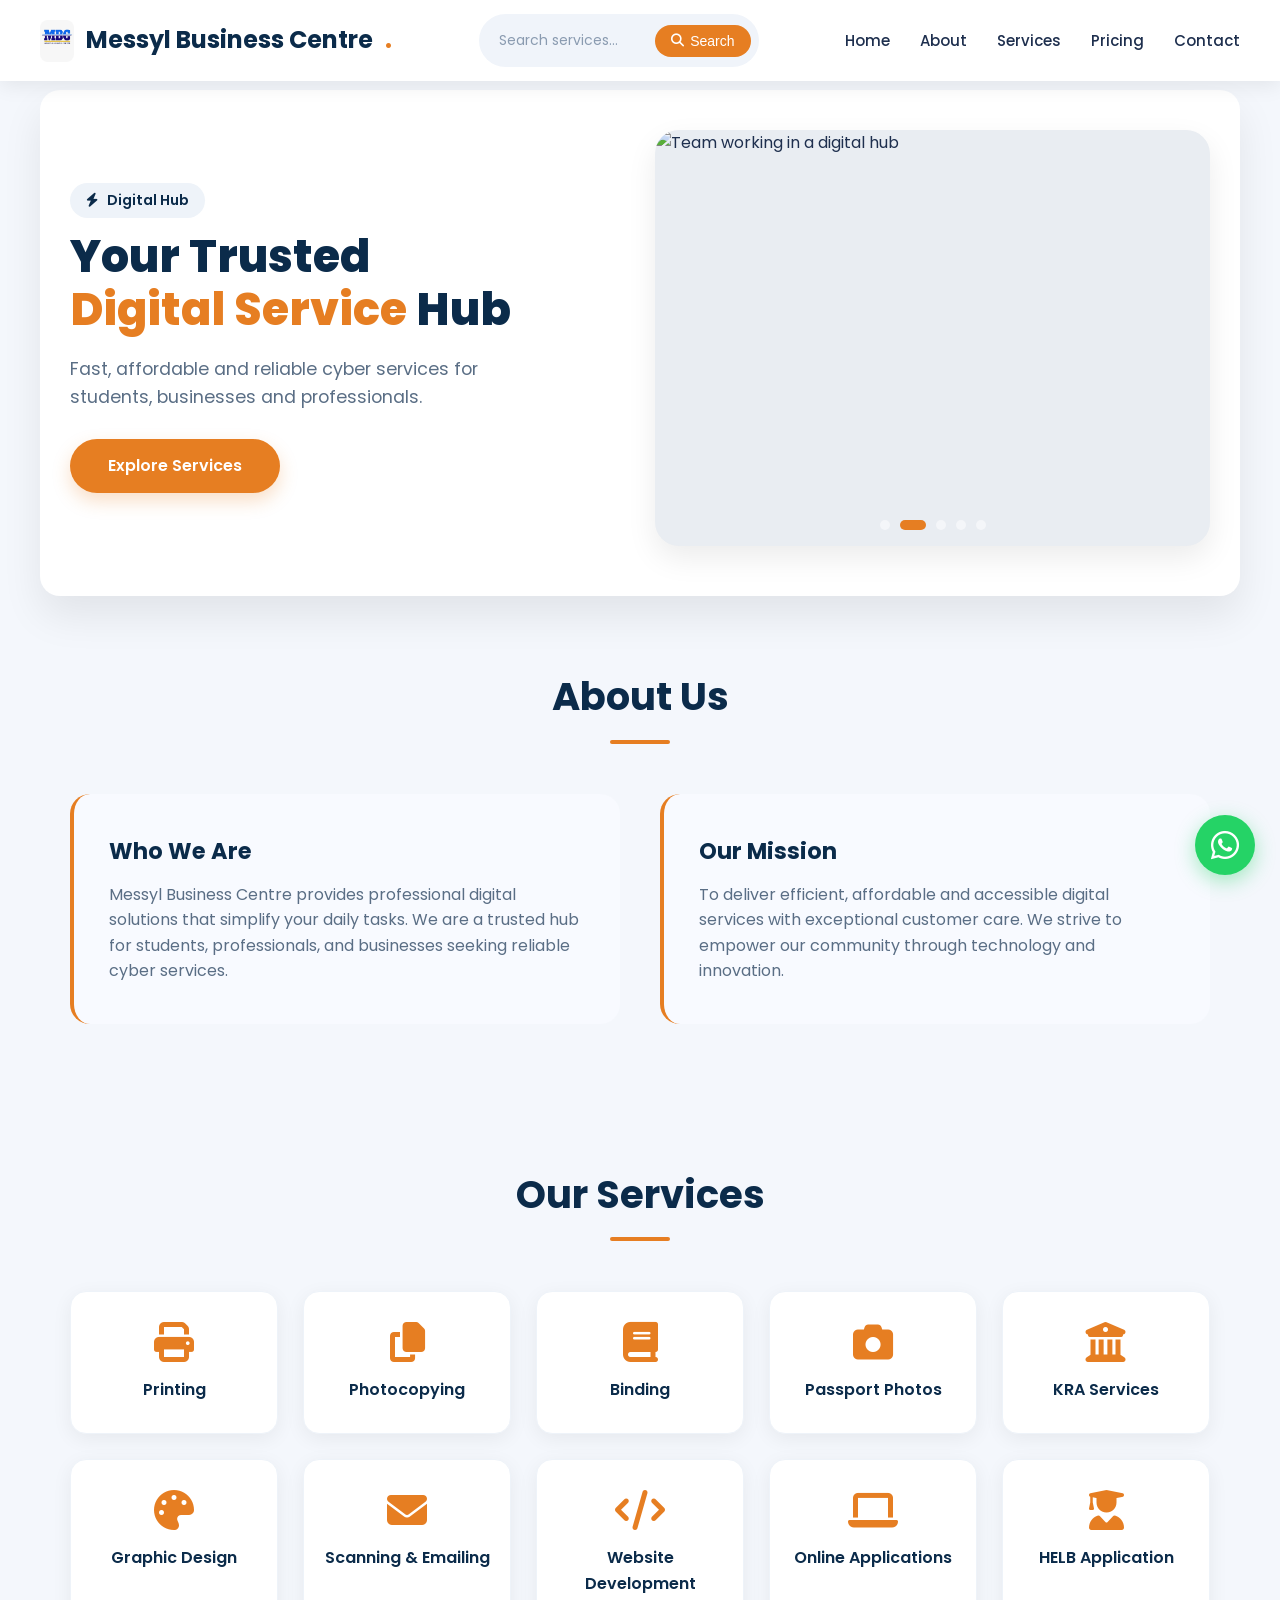
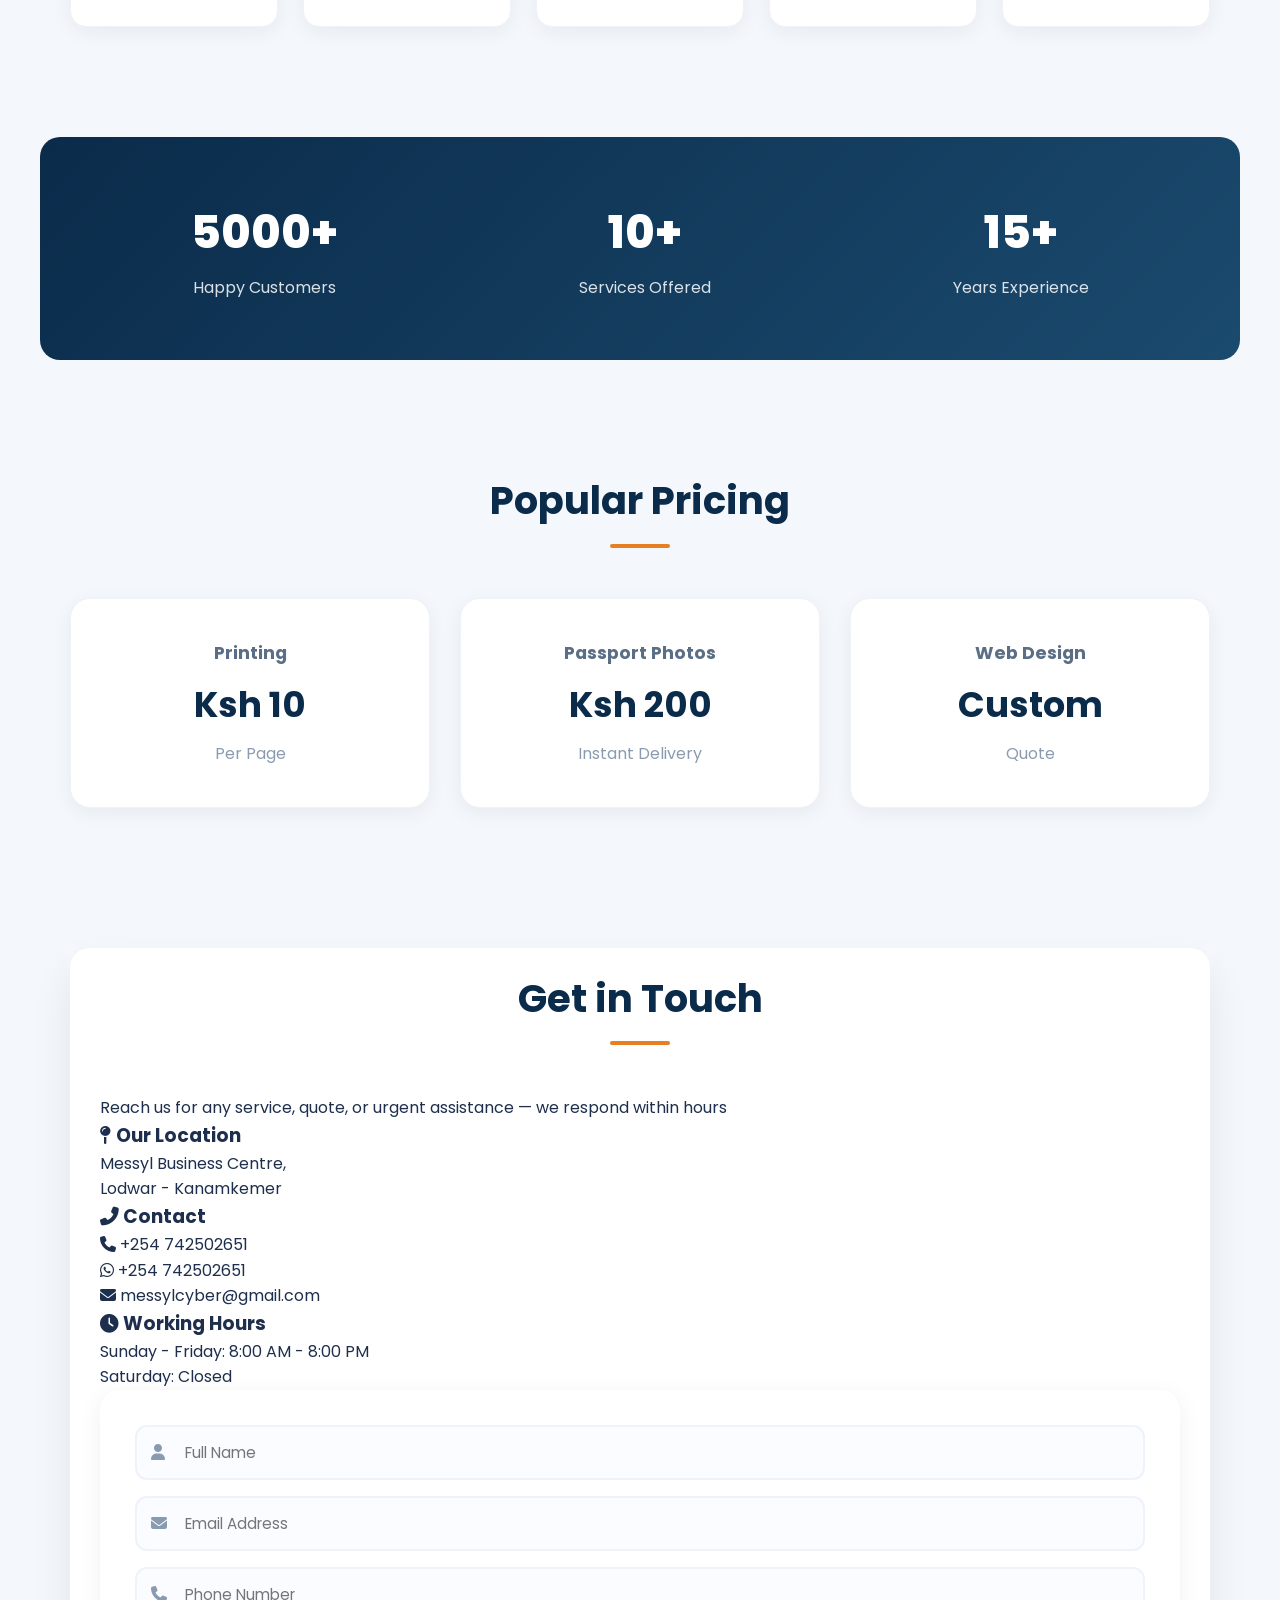
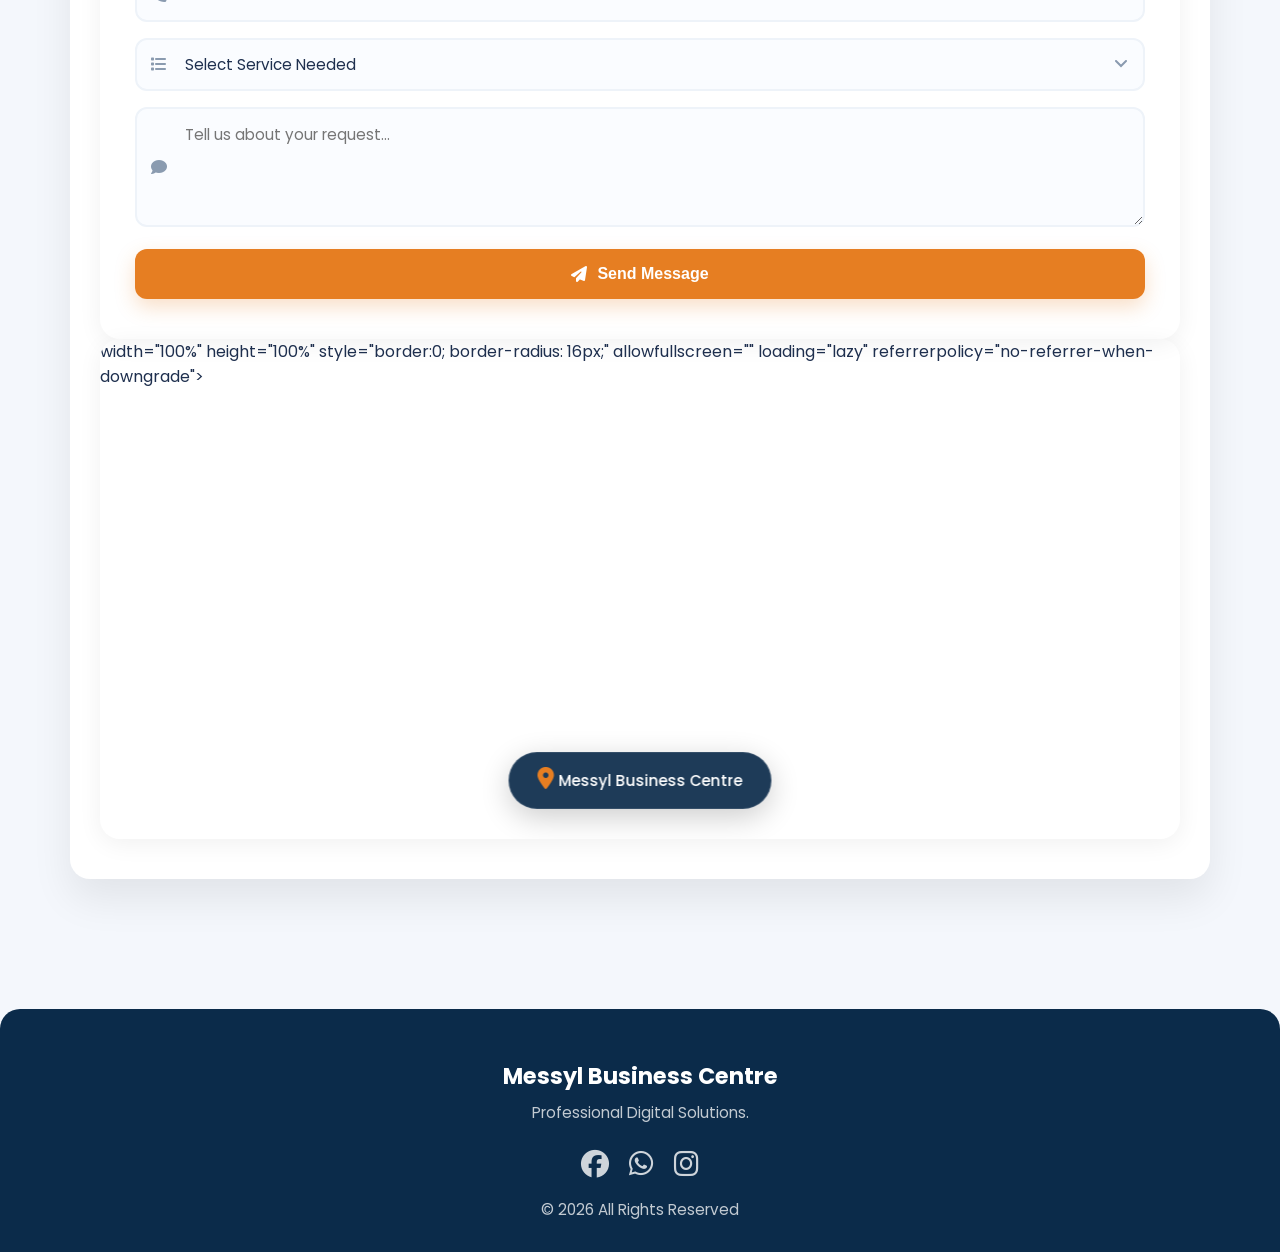
==== index.html @ 49f29eb9 "Update index.html" ====
<!DOCTYPE html>
<html lang="en">
<head>
    <meta charset="UTF-8">
    <meta name="viewport" content="width=device-width, initial-scale=1.0">
    <title>Messyl Business Centre</title>
    <link href="https://fonts.googleapis.com/css2?family=Poppins:wght@300;400;500;600;700;800&display=swap" rel="stylesheet">
    <link rel="stylesheet" href="https://cdnjs.cloudflare.com/ajax/libs/font-awesome/6.7.2/css/all.min.css">
    <link rel="stylesheet" href="style.css">
    
    </head>
    <body>
         <!--NAVBAR-->
    <div class="navbar-wrapper">
        <nav class="navbar">
            <div class="logo">                
                <img src="mbc.jpeg" alt="Messyl Business Centre">
                Messyl Business Centre<span>.</span>
            </div>
            <!--SEARCH BAR-->
            <div class="search-container">
                <input type="text" id="searchInput" placeholder="Search services..." aria-label="Search">
                <button class="search-btn" id="searchBtn">
                    <i class="fas fa-search"></i>
                    <span>Search</span>
                </button>
            </div>


 

            <button class="hamburger" id="hamburger" aria-label="Toggle menu">
                <i class="fas fa-bars"></i>
            </button>

            <ul class="nav-links" id="navLinks">
                <li><a href="#home">Home</a></li>
                <li><a href="#about">About</a></li>
                <li><a href="#services">Services</a></li>
                <li><a href="#pricing">Pricing</a></li>
                <li><a href="#contact">Contact</a></li>
            </ul>
        </nav>
    </div>
         <!-- SEARCH RESULTS OVERLAY -->
    <div class="search-overlay" id="searchOverlay">
        <div id="searchResults"></div>
    </div>
        <div class="container">

        <!--  HERO SECTION -->
        <section class="hero" id="home">
            <div class="hero-text">
                <span class="tag"><i class="fas fa-bolt" style="margin-right:6px;"></i> Digital Hub</span>
                <br>
                <h1>Your Trusted <br><span>Digital Service</span> Hub</h1>
                <p>Fast, affordable and reliable cyber services for students, businesses and professionals.</p>
                <a href="#services" class="btn">Explore Services</a>
            </div>

            <div class="hero-slider" id="heroSlider">
                <div class="slides-wrapper" id="slidesWrapper">
                    <img class="slide" src="advert.jpeg" alt="MBC Poster">
                    <img class="slide" src="https://images.unsplash.com/photo-1497366216548-37526070297c?ixlib=rb-4.0.3&auto=format&fit=crop&w=800&q=80" alt="Team working in a digital hub">
                    <img class="slide" src="https://images.unsplash.com/photo-1552664730-d307ca884978?ixlib=rb-4.0.3&auto=format&fit=crop&w=800&q=80" alt="Business professionals collaborating">
                    <img class="slide" src="https://images.unsplash.com/photo-1524178232363-1fb2b075b655?ixlib=rb-4.0.3&auto=format&fit=crop&w=800&q=80" alt="Student using digital services">
                    
                    <img class="slide" src="https://images.unsplash.com/photo-1531482615713-2afd69097998?ixlib=rb-4.0.3&auto=format&fit=crop&w=800&q=80" alt="Laptop and coffee shop environment">
                </div>
                <div class="slider-dots" id="sliderDots"></div>
            </div>
        </section>

    </div>
         <!--  ABOUT -->
    <section id="about">
        <h2>About Us</h2>
        <div class="about-grid">
            <div>
                <h3>Who We Are</h3>
                <p>Messyl Business Centre provides professional digital solutions that simplify your daily tasks. We are a trusted hub for students, professionals, and businesses seeking reliable cyber services.</p>
            </div>
            <div>
                <h3>Our Mission</h3>
                <p>To deliver efficient, affordable and accessible digital services with exceptional customer care. We strive to empower our community through technology and innovation.</p>
            </div>
        </div>
    </section>

    <!--  SERVICES  -->
    <section id="services">
        <h2>Our Services</h2>
        <div class="service-grid">
            <div class="card"><i class="fa-solid fa-print"></i><h3>Printing</h3></div>
            <div class="card"><i class="fa-solid fa-copy"></i><h3>Photocopying</h3></div>
            <div class="card"><i class="fa-solid fa-book"></i><h3>Binding</h3></div>
            <div class="card"><i class="fa-solid fa-camera"></i><h3>Passport Photos</h3></div>
            <div class="card"><i class="fa-solid fa-building-columns"></i><h3>KRA Services</h3></div>
            <div class="card"><i class="fa-solid fa-palette"></i><h3>Graphic Design</h3></div>
            <div class="card"><i class="fa-solid fa-envelope"></i><h3>Scanning &amp; Emailing</h3></div>
            <div class="card"><i class="fa-solid fa-code"></i><h3>Website Development</h3></div>
            <div class="card"><i class="fa-solid fa-laptop"></i><h3>Online Applications</h3></div>
            <div class="card"><i class="fa-solid fa-user-graduate"></i><h3>HELB Application</h3></div>
        </div>
    </section>
         <!-- STATS-->
    <div class="stats">
        <div><h1>5000+</h1><p>Happy Customers</p></div>
        <div><h1>10+</h1><p>Services Offered</p></div>
        <div><h1>15+</h1><p>Years Experience</p></div>
    </div>

    <!--  PRICING  -->
    <section id="pricing">
        <h2>Popular Pricing</h2>
        <div class="pricing-grid">
            <div class="price-card"><h3>Printing</h3><h1>Ksh 10</h1><p>Per Page</p></div>
            <div class="price-card"><h3>Passport Photos</h3><h1>Ksh 200</h1><p>Instant Delivery</p></div>
            <div class="price-card"><h3>Web Design</h3><h1>Custom</h1><p>Quote</p></div>
        </div>
    </section>
        
        <!-- CONTACT  -->
<section id="contact">
    <div class="container">
        <div class="section-header">
            <h2>Get in Touch</h2>
            <div class="accent"></div>
            <p>Reach us for any service, quote, or urgent assistance — we respond within hours</p>
        </div>
        <div class="contact-wrap">
            <!--Contact Information & Form -->
            <div class="contact-left">
                <div class="contact-info">
                    <h3><i class="fas fa-map-pin"></i> Our Location</h3>
                    <p>Messyl Business Centre, <br>Lodwar - Kanamkemer</p>
                    
                    <h3><i class="fas fa-phone-alt"></i> Contact</h3>
                    <p>
                        <i class="fas fa-phone"></i> +254 742502651<br>
                        <i class="fab fa-whatsapp"></i> +254 742502651<br>
                        <i class="fas fa-envelope"></i> messylcyber@gmail.com
                    </p>
                    
                    <h3><i class="fas fa-clock"></i> Working Hours</h3>
                    <p>Sunday - Friday: 8:00 AM - 8:00 PM<br>Saturday: Closed</p>
                </div>

                <div class="contact-form">
                    <form id="contactForm">
                        <div class="input-group">
                            <i class="fas fa-user"></i>
                            <input type="text" placeholder="Full Name" required>
                        </div>
                        <div class="input-group">
                            <i class="fas fa-envelope"></i>
                            <input type="email" placeholder="Email Address" required>
                        </div>
                        <div class="input-group">
                            <i class="fas fa-phone"></i>
                            <input type="tel" placeholder="Phone Number">
                        </div>
                        <div class="input-group">
                            <i class="fas fa-list"></i>
                            <select>
                                <option>Select Service Needed</option>
                                <option>Printing/Copying</option>
                                <option>Passport Photos</option>
                                <option>KRA Services</option>
                                <option>Graphic Design</option>
                                <option>Website Development</option>
                                <option>HELB / Online Application</option>
                                <option>Other</option>
                            </select>
                        </div>
                        <div class="input-group">
                            <i class="fas fa-comment"></i>
                            <textarea rows="3" placeholder="Tell us about your request..."></textarea>
                        </div>
                        <button type="submit" class="btn-primary">
                            <i class="fas fa-paper-plane"></i> Send Message
                        </button>
                    </form>
                </div>
            </div>

            <!-- RIGHT: Google Map -->
            <div class="contact-right">
                <div class="map-container">
                    <iframe 
                        <iframe src="https://www.google.com/maps/embed?pb=!1m18!1m12!1m3!1d3641.59162928874!2d35.59858017453498!3d3.1043542968712314!2m3!1f0!2f0!3f0!3m2!1i1024!2i768!4f13.1!3m3!1m2!1s0x179ea10017e61789%3A0xa2c27d39506725ed!2sMessyl%20Business%20Center!5e1!3m2!1sen!2ske!4v1781862423328!5m2!1sen!2ske" width="600" height="450" style="border:0;" allowfullscreen="" loading="lazy" referrerpolicy="no-referrer-when-downgrade"></iframe>
                        width="100%" 
                        height="100%" 
                        style="border:0; border-radius: 16px;" 
                        allowfullscreen="" 
                        loading="lazy" 
                        referrerpolicy="no-referrer-when-downgrade">
                    </iframe>
                    <div class="map-overlay">
                        <div class="map-pin">
                            <i class="fas fa-map-marker-alt"></i>
                            <span>Messyl Business Centre</span>
                        </div>
                    </div>
                </div>
            </div>
        </div>
    </div>
</section>
   
         <!--FOOTER -->
    <footer>
        <h3>Messyl Business Centre</h3>
        <p>Professional Digital Solutions.</p>
        <div class="socials">
            <i class="fab fa-facebook"></i>
            <i class="fab fa-whatsapp"></i>
            <i class="fab fa-instagram"></i>
        </div>
        <p>&copy; 2026 All Rights Reserved</p>
    </footer>

    <!-- WHATSAPP FLOAT -->
    <a href="https://wa.me/254769230897" class="whatsapp" target="_blank" aria-label="Chat on WhatsApp">
        <i class="fab fa-whatsapp"></i>
    </a>

    

    <script src ="script.js"></script>
    </body>
</html>
---- style.css ----
/*  BASE */
        * {
            margin: 0;
            padding: 0;
            box-sizing: border-box;
        }

        html {
            scroll-behavior: smooth;
            scroll-padding-top: 90px;
        }

        body {
            font-family: 'Poppins', sans-serif;
            background: #f4f7fc;
            color: #1e2f4e;
            line-height: 1.6;
            padding-top: 90px;
        }

        /*  NAVBAR */
        .navbar-wrapper {
            position: fixed;
            top: 0;
            left: 0;
            right: 0;
            z-index: 1000;
            background: white;
            box-shadow: 0 4px 20px rgba(0, 0, 0, 0.08);
            padding: 0 30px;
        }

        .navbar {
            max-width: 1200px;
            margin: 0 auto;
            display: flex;
            justify-content: space-between;
            align-items: center;
            padding: 14px 0;
            flex-wrap: wrap;
            position: relative;
        }

        .logo {
            display: flex;
            align-items: center;
            gap: 12px;
            font-size: 24px;
            font-weight: 700;
            color: #0b2b4a;
        }

        .logo span {
            color: #e67e22;
        }

        .logo img {
            height: 42px;
            width: auto;
            border-radius: 8px;
        }
        /* SEARCH BAR  */
        .search-container {
            display: flex;
            align-items: center;
            background: #f0f4fa;
            border-radius: 30px;
            padding: 6px 6px 6px 18px;
            transition: 0.3s;
            border: 2px solid transparent;
            flex: 0 1 280px;
        }

        .search-container:focus-within {
            border-color: #e67e22;
            background: white;
            box-shadow: 0 0 0 4px rgba(230, 126, 34, 0.1);
        }

        .search-container input {
            border: none;
            background: transparent;
            padding: 8px 0;
            font-family: 'Poppins', sans-serif;
            font-size: 14px;
            color: #1e2f4e;
            width: 100%;
            outline: none;
        }

        .search-container input::placeholder {
            color: #8a9bb0;
        }

        .search-container .search-btn {
            background: #e67e22;
            border: none;
            color: white;
            padding: 8px 16px;
            border-radius: 30px;
            cursor: pointer;
            font-size: 14px;
            transition: 0.3s;
            display: flex;
            align-items: center;
            gap: 6px;
            white-space: nowrap;
        }

        .search-container .search-btn:hover {
            background: #cf711f;
            transform: scale(1.02);
        }

        .search-container .search-btn i {
            font-size: 13px;
        }
         /*  SEARCH OVERLAY (for search results)  */
        .search-overlay {
            display: none;
            position: fixed;
            top: 90px;
            left: 0;
            right: 0;
            background: white;
            box-shadow: 0 20px 40px rgba(0, 0, 0, 0.1);
            padding: 30px;
            max-height: 70vh;
            overflow-y: auto;
            z-index: 999;
            border-top: 3px solid #e67e22;
        }

        .search-overlay.active {
            display: block;
        }

        .search-overlay .result-item {
            padding: 12px 20px;
            border-bottom: 1px solid #eef3f9;
            cursor: pointer;
            transition: 0.3s;
            display: flex;
            align-items: center;
            gap: 15px;
        }

        .search-overlay .result-item:hover {
            background: #f8faff;
            padding-left: 28px;
        }

        .search-overlay .result-item i {
            color: #e67e22;
            font-size: 18px;
            width: 24px;
        }

        .search-overlay .result-item .result-title {
            font-weight: 500;
            color: #0b2b4a;
        }

        .search-overlay .result-item .result-desc {
            font-size: 13px;
            color: #8a9bb0;
        }

        .no-results {
            text-align: center;
            color: #8a9bb0;
            padding: 30px;
        }
        @media (max-width: 992px) {
                .search-container {
                flex: 0 1 200px;
            }
                    
        }
       @media (max-width: 768px) {
              .search-container {
                order: 3;
                flex: 1 1 100%;
                padding: 6px 6px 6px 16px;
            }

            .search-container .search-btn span {
                display: none;
            }
              .search-overlay {
                top: 150px;
                padding: 20px;
            }
              
       }
        @media (max-width: 450px) {
                .search-container input {
                font-size: 13px;
            }
               
        }
       

        .nav-links {
            display: flex;
            gap: 30px;
            list-style: none;
            font-weight: 500;
        }

        .nav-links a {
            text-decoration: none;
            color: #1e2f4e;
            transition: 0.3s;
            font-size: 15px;
            position: relative;
        }

        .nav-links a::after {
            content: '';
            position: absolute;
            bottom: -4px;
            left: 0;
            width: 0;
            height: 2px;
            background: #e67e22;
            transition: 0.3s;
        }

        .nav-links a:hover::after {
            width: 100%;
        }

        .nav-links a:hover {
            color: #e67e22;
        }

        .hamburger {
            display: none;
            font-size: 28px;
            cursor: pointer;
            color: #0b2b4a;
            background: none;
            border: none;
            padding: 5px;
        }
       /* CONTAINER  */
        .container {
            max-width: 1200px;
            margin: 0 auto;
            padding: 20px 30px 40px;
            background: white;
            border-radius: 20px;
            box-shadow: 0 20px 40px rgba(0, 0, 0, 0.08);
        }
       /*  HERO SECTION  */
        .hero {
            display: flex;
            flex-wrap: wrap;
            align-items: center;
            justify-content: space-between;
            padding: 20px 0 10px;
            gap: 30px;
        }

        .hero-text {
            flex: 1 1 45%;
        }

        .hero-text .tag {
            background: #eef3f9;
            color: #0b2b4a;
            font-size: 14px;
            font-weight: 600;
            padding: 6px 16px;
            border-radius: 30px;
            display: inline-block;
            margin-bottom: 12px;
        }

        .hero-text h1 {
            font-size: 2.8rem;
            font-weight: 800;
            color: #0b2b4a;
            line-height: 1.2;
        }

        .hero-text h1 span {
            color: #e67e22;
        }

        .hero-text p {
            margin: 18px 0 28px;
            color: #5a6e85;
            font-size: 1.1rem;
            max-width: 450px;
            line-height: 1.6;
        }

        .btn {
            background: #e67e22;
            color: white;
            border: none;
            padding: 14px 38px;
            border-radius: 40px;
            font-weight: 600;
            font-size: 1rem;
            cursor: pointer;
            transition: 0.3s;
            box-shadow: 0 8px 18px rgba(230, 126, 34, 0.25);
            display: inline-block;
            text-decoration: none;
        }

        .btn:hover {
            background: #cf711f;
            transform: translateY(-2px);
            box-shadow: 0 12px 25px rgba(230, 126, 34, 0.35);
        }

        /*  HERO SLIDER  */
        .hero-slider {
            flex: 1 1 45%;
            position: relative;
            border-radius: 24px;
            overflow: hidden;
            box-shadow: 0 12px 30px rgba(0, 0, 0, 0.08);
            aspect-ratio: 4 / 3;
            background: #e9edf2;
            min-height: 220px;
        }

        .slides-wrapper {
            width: 100%;
            height: 100%;
            position: relative;
        }

        .slide {
            position: absolute;
            top: 0;
            left: 0;
            width: 100%;
            height: 100%;
            object-fit: cover;
            opacity: 0;
            transition: opacity 1s ease-in-out;
        }

        .slide.active {
            opacity: 1;
        }

        .slider-dots {
            position: absolute;
            bottom: 16px;
            left: 50%;
            transform: translateX(-50%);
            display: flex;
            gap: 10px;
            z-index: 5;
        }

        .slider-dots span {
            width: 10px;
            height: 10px;
            border-radius: 50%;
            background: rgba(255, 255, 255, 0.5);
            cursor: pointer;
            transition: 0.3s;
        }

        .slider-dots span.active-dot {
            background: #e67e22;
            width: 26px;
            border-radius: 20px;
        }

        /*  SECTION COMMON  */
        section {
            padding: 70px 30px;
            max-width: 1200px;
            margin: 0 auto;
        }

        section h2 {
            font-size: 2.4rem;
            font-weight: 700;
            color: #0b2b4a;
            text-align: center;
            margin-bottom: 50px;
        }

        section h2::after {
            content: '';
            display: block;
            width: 60px;
            height: 4px;
            background: #e67e22;
            margin: 12px auto 0;
            border-radius: 4px;
        }

        /*  ABOUT  */
        .about-grid {
            display: grid;
            grid-template-columns: 1fr 1fr;
            gap: 40px;
        }

        .about-grid div {
            background: #f8faff;
            padding: 40px 35px;
            border-radius: 20px;
            transition: 0.3s;
            border-left: 4px solid #e67e22;
        }

        .about-grid div:hover {
            transform: translateY(-5px);
            box-shadow: 0 10px 30px rgba(0, 0, 0, 0.06);
        }

        .about-grid h3 {
            font-size: 1.4rem;
            color: #0b2b4a;
            margin-bottom: 12px;
        }

        .about-grid p {
            color: #5a6e85;
            font-size: 1rem;
        }

        /*  SERVICES  */
        .service-grid {
            display: grid;
            grid-template-columns: repeat(auto-fit, minmax(200px, 1fr));
            gap: 25px;
        }

        .card {
            padding: 30px 20px;
            text-align: center;
            border-radius: 16px;
            background: white;
            box-shadow: 0 5px 20px rgba(0, 0, 0, 0.06);
            transition: 0.3s;
            border: 1px solid #eef3f9;
        }

        .card:hover {
            transform: translateY(-8px);
            box-shadow: 0 12px 35px rgba(0, 0, 0, 0.1);
            border-color: #e67e22;
        }

        .card i {
            font-size: 40px;
            color: #e67e22;
            margin-bottom: 15px;
            display: block;
        }

        .card h3 {
            font-size: 1rem;
            font-weight: 600;
            color: #0b2b4a;
        }

        /*STATS  */
        .stats {
            display: flex;
            justify-content: space-around;
            background: linear-gradient(135deg, #0b2b4a, #1a4a6e);
            color: white;
            text-align: center;
            padding: 60px 30px;
            border-radius: 20px;
            margin: 40px auto;
            max-width: 1200px;
        }

        .stats h1 {
            font-size: 2.8rem;
            font-weight: 800;
            margin-bottom: 6px;
        }

        .stats p {
            font-size: 1rem;
            opacity: 0.85;
        }

        /* PRICING  */
        .pricing-grid {
            display: grid;
            grid-template-columns: repeat(auto-fit, minmax(250px, 1fr));
            gap: 30px;
        }

        .price-card {
            padding: 40px 30px;
            text-align: center;
            border-radius: 20px;
            background: white;
            box-shadow: 0 5px 20px rgba(0, 0, 0, 0.06);
            border: 1px solid #eef3f9;
            transition: 0.3s;
        }

        .price-card:hover {
            transform: translateY(-5px);
            box-shadow: 0 12px 35px rgba(0, 0, 0, 0.1);
            border-color: #e67e22;
        }

        .price-card h3 {
            font-size: 1.1rem;
            color: #5a6e85;
            margin-bottom: 10px;
        }

        .price-card h1 {
            font-size: 2.2rem;
            color: #0b2b4a;
            font-weight: 700;
        }

        .price-card p {
            color: #8a9bb0;
            margin-top: 8px;
        }

        /* CONTACT */
        .contact-wrapper {
            display: grid;
            grid-template-columns: 1fr 1fr;
            gap: 50px;
            max-width: 1200px;
            margin: 0 auto;
        }

        form {
            display: flex;
            flex-direction: column;
            gap: 16px;
        }

        form input,
        form textarea {
            padding: 14px 18px;
            border: 1px solid #dce3ec;
            border-radius: 12px;
            font-family: 'Poppins', sans-serif;
            font-size: 0.95rem;
            transition: 0.3s;
            background: #fafcff;
        }

        form input:focus,
        form textarea:focus {
            outline: none;
            border-color: #e67e22;
            box-shadow: 0 0 0 4px rgba(230, 126, 34, 0.08);
        }

        form textarea {
            min-height: 140px;
            resize: vertical;
        }

        form .btn {
            align-self: flex-start;
        }

        .map-placeholder {
            height: 100%;
            min-height: 300px;
            background: #eef3f9;
            border-radius: 16px;
            display: flex;
            justify-content: center;
            align-items: center;
            color: #5a6e85;
            font-weight: 500;
            border: 2px dashed #dce3ec;
        }

        .map-placeholder i {
            font-size: 40px;
            margin-right: 12px;
            color: #e67e22;
        }

        /* FOOTER */
        footer {
            background: #0b2b4a;
            color: white;
            padding: 50px 30px 30px;
            text-align: center;
            margin-top: 60px;
            border-radius: 20px 20px 0 0;
        }

        footer h3 {
            font-size: 1.4rem;
            margin-bottom: 6px;
        }

        footer p {
            opacity: 0.75;
            font-size: 0.95rem;
        }

        .socials {
            display: flex;
            justify-content: center;
            gap: 20px;
            margin: 25px 0 20px;
        }

        .socials i {
            font-size: 28px;
            cursor: pointer;
            transition: 0.3s;
            opacity: 0.8;
        }

        .socials i:hover {
            opacity: 1;
            transform: translateY(-3px);
            color: #e67e22;
        }

        /*  WHATSAPP FLOAT */
        .whatsapp {
            position: fixed;
            right: 25px;
            bottom: 25px;
            width: 60px;
            height: 60px;
            background: #25D366;
            border-radius: 50%;
            display: flex;
            justify-content: center;
            align-items: center;
            color: white;
            font-size: 32px;
            text-decoration: none;
            box-shadow: 0 6px 20px rgba(37, 211, 102, 0.4);
            transition: 0.3s;
            z-index: 999;
        }

        .whatsapp:hover {
            transform: scale(1.08);
            box-shadow: 0 8px 30px rgba(37, 211, 102, 0.5);
        }

        /*  RESPONSIVE  */
        @media (max-width: 992px) {
            .hero-text h1 {
                font-size: 2.2rem;
            }
            .hero-slider {
                aspect-ratio: 4 / 3;
                min-height: 180px;
            }
            .contact-wrapper {
                grid-template-columns: 1fr;
            }
            .map-placeholder {
                min-height: 220px;
            }
        }

        @media (max-width: 768px) {
            .navbar-wrapper {
                padding: 0 16px;
            }

            .hamburger {
                display: block;
            }

            .nav-links {
                display: none;
                position: absolute;
                top: 72px;
                left: 0;
                width: 100%;
                background: white;
                flex-direction: column;
                padding: 25px;
                gap: 18px;
                border-radius: 0 0 16px 16px;
                box-shadow: 0 20px 40px rgba(0, 0, 0, 0.1);
                z-index: 100;
            }

            .nav-links.active {
                display: flex;
            }

            .container {
                padding: 16px;
                border-radius: 12px;
            }

            .hero {
                flex-direction: column;
            }
            .hero-text h1 {
                font-size: 2rem;
            }
            .hero-slider {
                width: 100%;
                aspect-ratio: 4 / 3;
                min-height: 160px;
            }
            .btn {
                width: 100%;
                text-align: center;
            }

            .about-grid {
                grid-template-columns: 1fr;
            }

            .stats {
                flex-direction: column;
                gap: 30px;
                padding: 40px 20px;
                margin: 20px 16px;
            }
            .stats h1 {
                font-size: 2.2rem;
            }

            section {
                padding: 40px 16px;
            }
            section h2 {
                font-size: 1.8rem;
                margin-bottom: 30px;
            }

            .service-grid {
                grid-template-columns: repeat(auto-fit, minmax(150px, 1fr));
                gap: 16px;
            }
            .card {
                padding: 20px 12px;
            }
            .card i {
                font-size: 30px;
            }

            .pricing-grid {
                grid-template-columns: 1fr;
                max-width: 350px;
                margin: 0 auto;
            }

            .whatsapp {
                width: 50px;
                height: 50px;
                font-size: 26px;
                right: 16px;
                bottom: 16px;
            }

            footer {
                padding: 30px 16px 20px;
                margin-top: 30px;
            }
        }

        @media (max-width: 450px) {
            body {
                padding-top: 75px;
            }
            .hero-text h1 {
                font-size: 1.6rem;
            }
            .hero-text p {
                font-size: 0.95rem;
            }
            .logo {
                font-size: 20px;
            }
            .logo img {
                height: 35px;
            }
            .stats h1 {
                font-size: 1.8rem;
            }
            .navbar-wrapper {
                padding: 0 12px;
            }
            .nav-links {
                top: 68px;
            }
        }



/* Contact Form */
.contact-form {
    background: white;
    padding: 35px 35px 40px;
    border-radius: 20px;
    box-shadow: 0 5px 25px rgba(0, 0, 0, 0.06);
}

.contact-form form {
    display: flex;
    flex-direction: column;
    gap: 16px;
}

.input-group {
    position: relative;
    display: flex;
    align-items: center;
}

.input-group i {
    position: absolute;
    left: 16px;
    color: #8a9bb0;
    font-size: 16px;
    transition: 0.3s;
    z-index: 1;
}

.input-group input,
.input-group select,
.input-group textarea {
    width: 100%;
    padding: 14px 18px 14px 48px;
    border: 2px solid #eef3f9;
    border-radius: 12px;
    font-family: 'Poppins', sans-serif;
    font-size: 0.95rem;
    transition: 0.3s;
    background: #fafcff;
    color: #1e2f4e;
}

.input-group textarea {
    padding: 14px 18px 14px 48px;
    min-height: 120px;
    resize: vertical;
}

.input-group input:focus,
.input-group select:focus,
.input-group textarea:focus {
    outline: none;
    border-color: #e67e22;
    box-shadow: 0 0 0 4px rgba(230, 126, 34, 0.08);
    background: white;
}

.input-group input:focus + i,
.input-group select:focus + i,
.input-group textarea:focus + i {
    color: #e67e22;
}

.input-group select {
    appearance: none;
    cursor: pointer;
    padding-right: 40px;
    background-image: url("data:image/svg+xml,%3Csvg xmlns='http://www.w3.org/2000/svg' width='12' height='8' viewBox='0 0 12 8'%3E%3Cpath d='M1 1l5 5 5-5' stroke='%238a9bb0' stroke-width='2' fill='none' stroke-linecap='round'/%3E%3C/svg%3E");
    background-repeat: no-repeat;
    background-position: right 16px center;
}

/* Submit Button */
.btn-primary {
    background: #e67e22;
    color: white;
    border: none;
    padding: 16px 32px;
    border-radius: 12px;
    font-weight: 600;
    font-size: 1rem;
    cursor: pointer;
    transition: 0.3s;
    display: inline-flex;
    align-items: center;
    justify-content: center;
    gap: 10px;
    box-shadow: 0 8px 20px rgba(230, 126, 34, 0.25);
    margin-top: 6px;
}

.btn-primary:hover {
    background: #cf711f;
    transform: translateY(-2px);
    box-shadow: 0 12px 30px rgba(230, 126, 34, 0.35);
}

.btn-primary i {
    font-size: 16px;
}

/* RIGHT SIDE - MAP */
.contact-right {
    display: flex;
    align-items: stretch;
}

.map-container {
    position: relative;
    width: 100%;
    height: 100%;
    min-height: 500px;
    border-radius: 20px;
    overflow: hidden;
    box-shadow: 0 5px 25px rgba(0, 0, 0, 0.06);
}

.map-container iframe {
    position: absolute;
    top: 0;
    left: 0;
    width: 100%;
    height: 100%;
    border: none;
    filter: grayscale(0.1) brightness(0.98);
    transition: 0.3s;
}

.map-container:hover iframe {
    filter: grayscale(0) brightness(1);
}

/* Map Overlay with Pin */
.map-overlay {
    position: absolute;
    bottom: 30px;
    left: 50%;
    transform: translateX(-50%);
    background: rgba(11, 43, 74, 0.92);
    backdrop-filter: blur(8px);
    padding: 14px 28px;
    border-radius: 50px;
    color: white;
    display: flex;
    align-items: center;
    gap: 12px;
    box-shadow: 0 8px 30px rgba(0, 0, 0, 0.2);
    border: 1px solid rgba(255, 255, 255, 0.1);
    white-space: nowrap;
    transition: 0.3s;
}

.map-overlay:hover {
    background: rgba(230, 126, 34, 0.95);
    transform: translateX(-50%) scale(1.03);
}

.map-overlay i {
    font-size: 22px;
    color: #e67e22;
    animation: pulse-pin 1.5s ease-in-out infinite;
}

.map-overlay:hover i {
    color: white;
}

.map-overlay span {
    font-weight: 500;
    font-size: 0.95rem;
}

@keyframes pulse-pin {
    0%, 100% { transform: scale(1); }
    50% { transform: scale(1.2); }
}

/*  RESPONSIVE  */
@media (max-width: 992px) {
    .contact-wrap {
        grid-template-columns: 1fr 1fr;
        gap: 30px;
    }
    
    .map-container {
        min-height: 400px;
    }
}

@media (max-width: 768px) {
    #contact {
        padding: 50px 0;
    }
    
    .section-header h2 {
        font-size: 1.8rem;
    }
    
    .contact-wrap {
        grid-template-columns: 1fr;
        gap: 30px;
        padding: 0 16px;
    }
    
    .contact-left {
        order: 2;
    }
    
    .contact-right {
        order: 1;
    }
    
    .map-container {
        min-height: 300px;
    }
    
    .contact-info {
        padding: 25px 20px;
    }
    
    .contact-info p {
        padding-left: 0;
    }
    
    .contact-info h3 {
        font-size: 1rem;
    }
    
    .contact-form {
        padding: 25px 20px 30px;
    }
    
    .input-group input,
    .input-group select,
    .input-group textarea {
        padding: 12px 16px 12px 42px;
        font-size: 0.9rem;
    }
    
    .map-overlay {
        padding: 10px 20px;
        bottom: 20px;
        font-size: 0.85rem;
    }
    
    .map-overlay i {
        font-size: 18px;
    }
    
    .btn-primary {
        padding: 14px 24px;
        font-size: 0.95rem;
    }
}

@media (max-width: 450px) {
    .section-header h2 {
        font-size: 1.5rem;
    }
    
    .section-header p {
        font-size: 0.9rem;
    }
    
    .map-container {
        min-height: 220px;
    }
    
    .map-overlay {
        padding: 8px 16px;
        bottom: 12px;
        gap: 8px;
    }
    
    .map-overlay span {
        font-size: 0.75rem;
    }
    
    .map-overlay i {
        font-size: 14px;
    }
    
    .contact-info {
        padding: 20px 16px;
    }
    
    .contact-form {
        padding: 20px 16px 25px;
    }
    
    .input-group input,
    .input-group select,
    .input-group textarea {
        padding: 10px 14px 10px 38px;
        font-size: 0.85rem;
    }
    
    .input-group i {
        font-size: 14px;
        left: 12px;
    }
    
    .btn-primary {
        padding: 12px 20px;
        font-size: 0.9rem;
    }
}
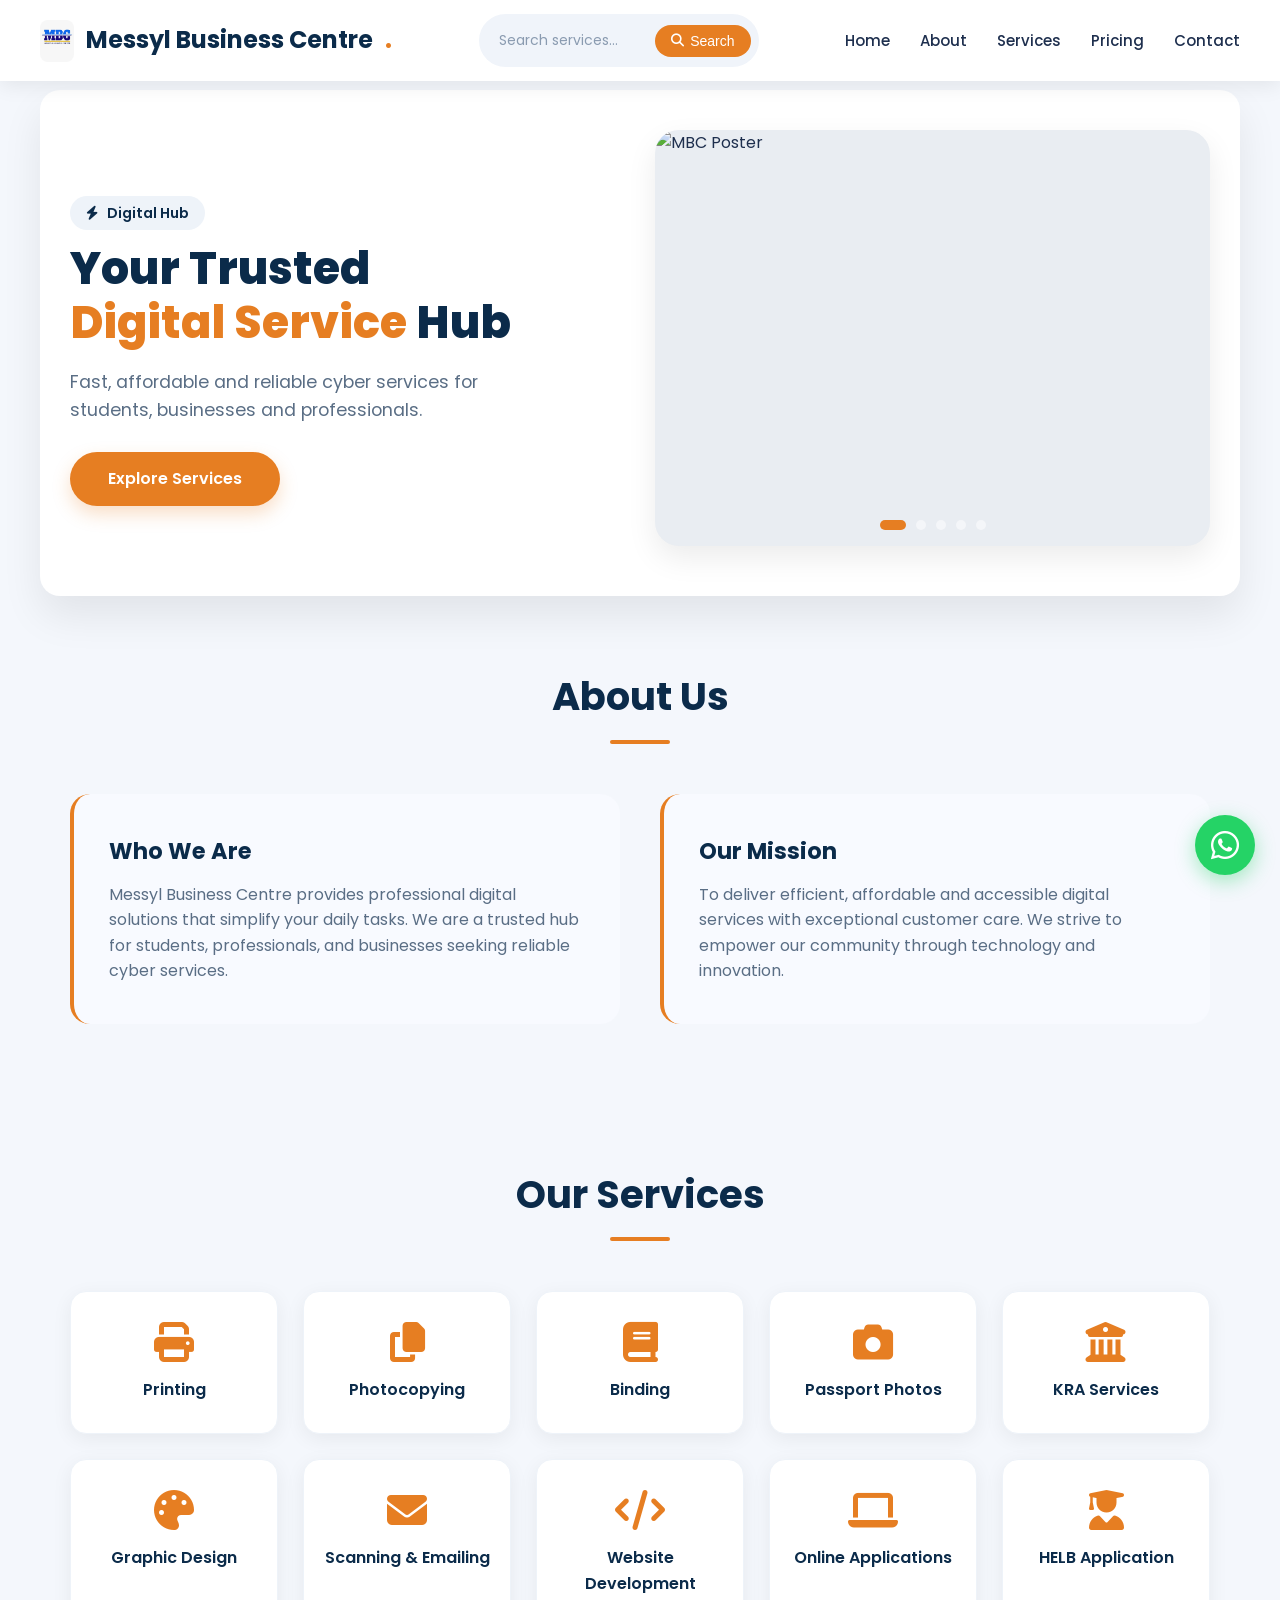
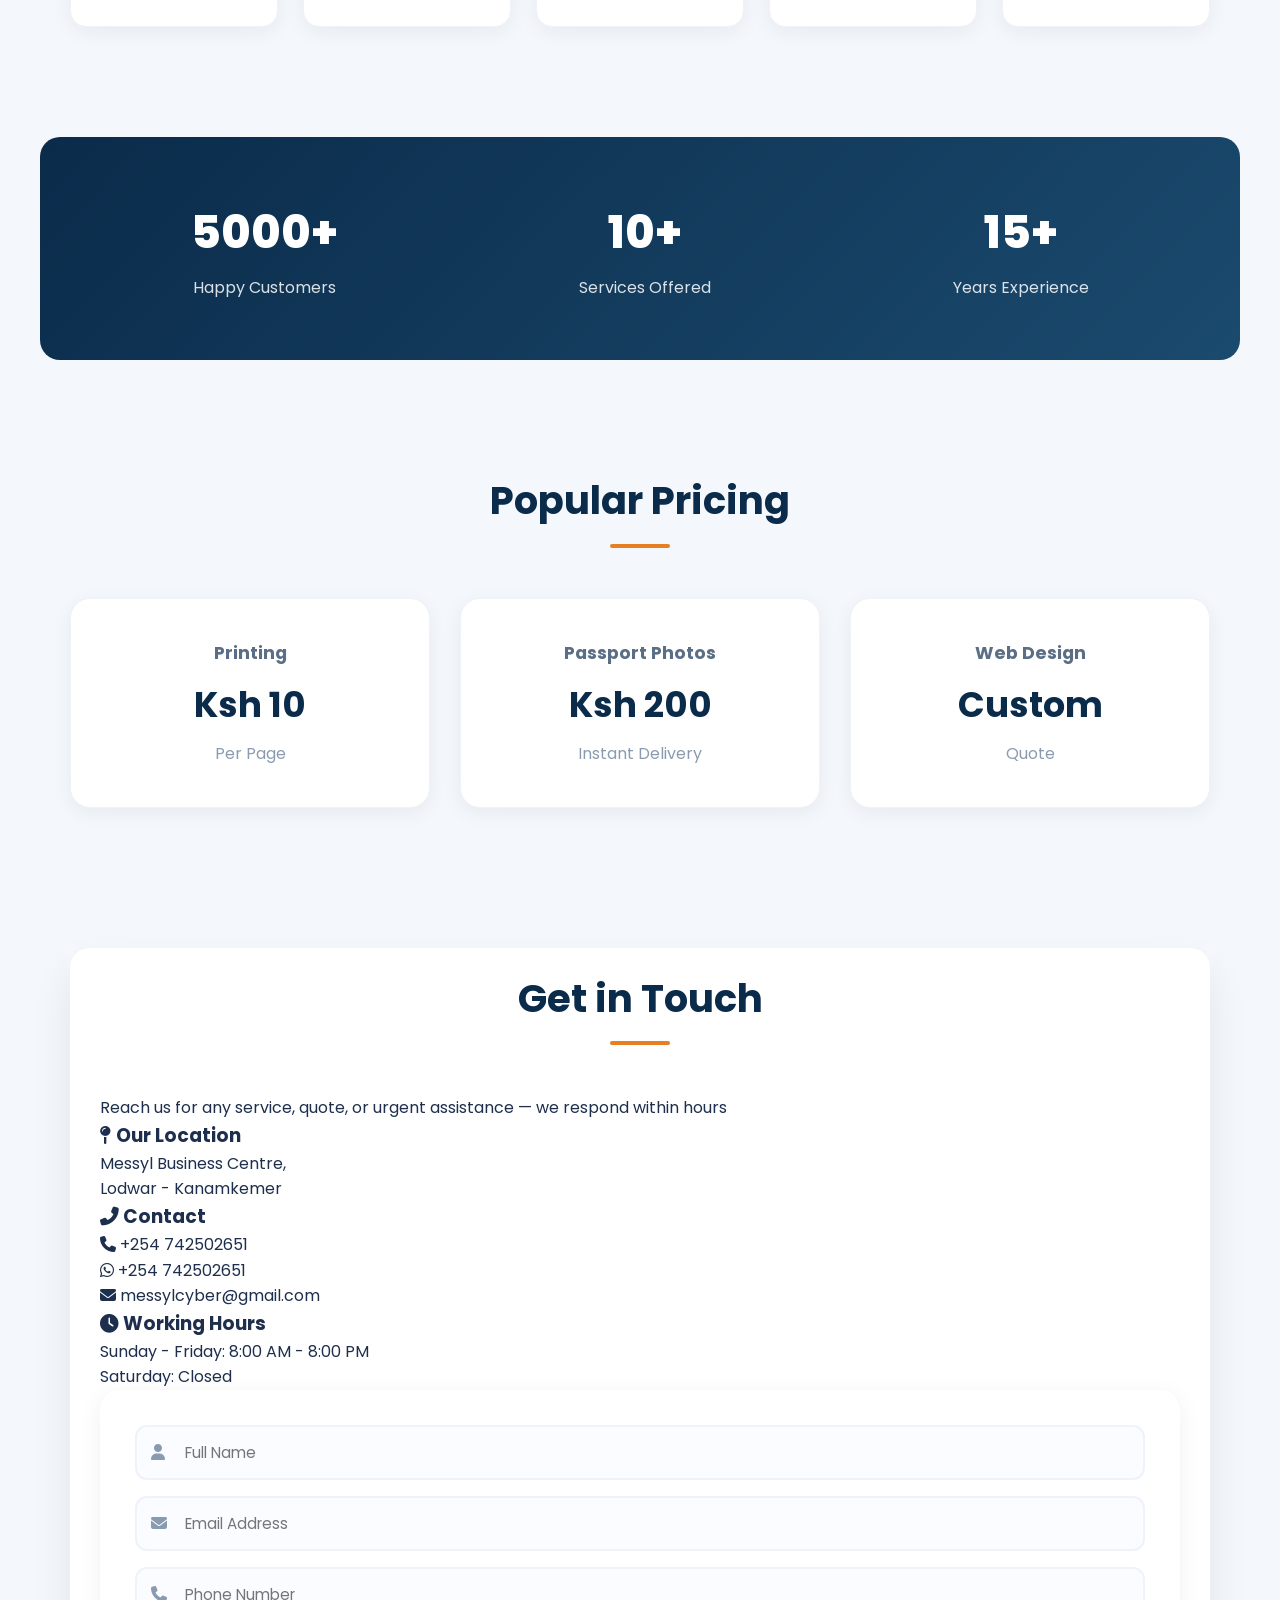
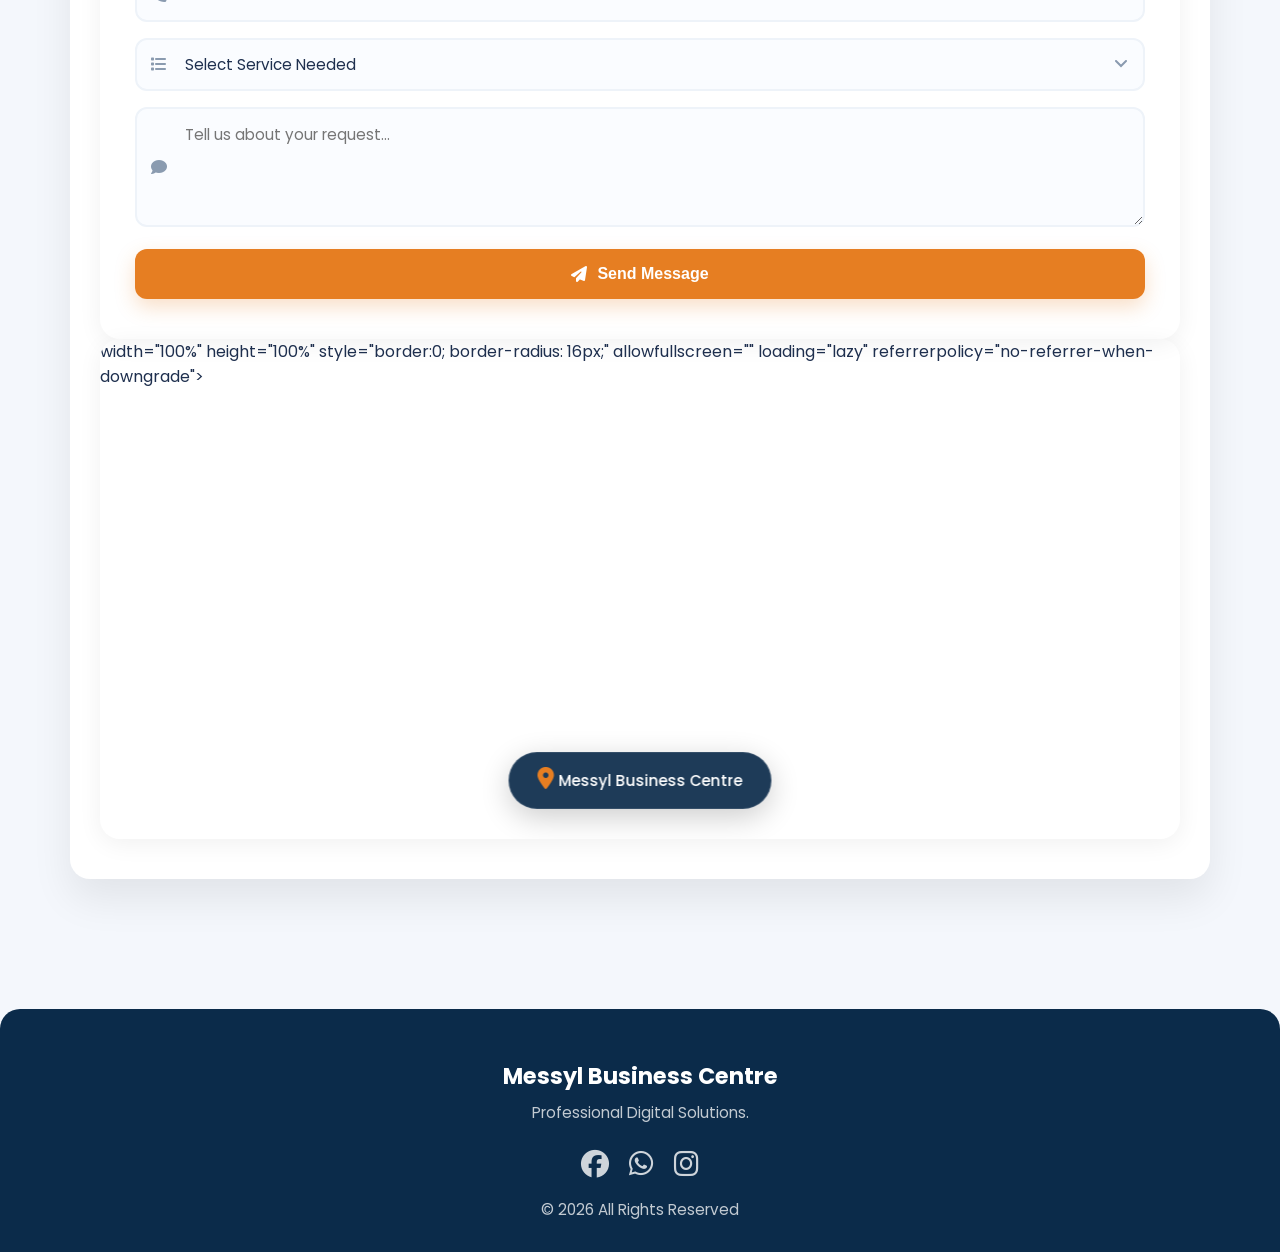
==== commit ae9e63bf: "Fix HTML formatting and structure" ====
--- a/index.html
+++ b/index.html
@@ -51,8 +51,9 @@
         <!--  HERO SECTION -->
         <section class="hero" id="home">
             <div class="hero-text">
+                 <br>
                 <span class="tag"><i class="fas fa-bolt" style="margin-right:6px;"></i> Digital Hub</span>
-                <br>
+               
                 <h1>Your Trusted <br><span>Digital Service</span> Hub</h1>
                 <p>Fast, affordable and reliable cyber services for students, businesses and professionals.</p>
                 <a href="#services" class="btn">Explore Services</a>
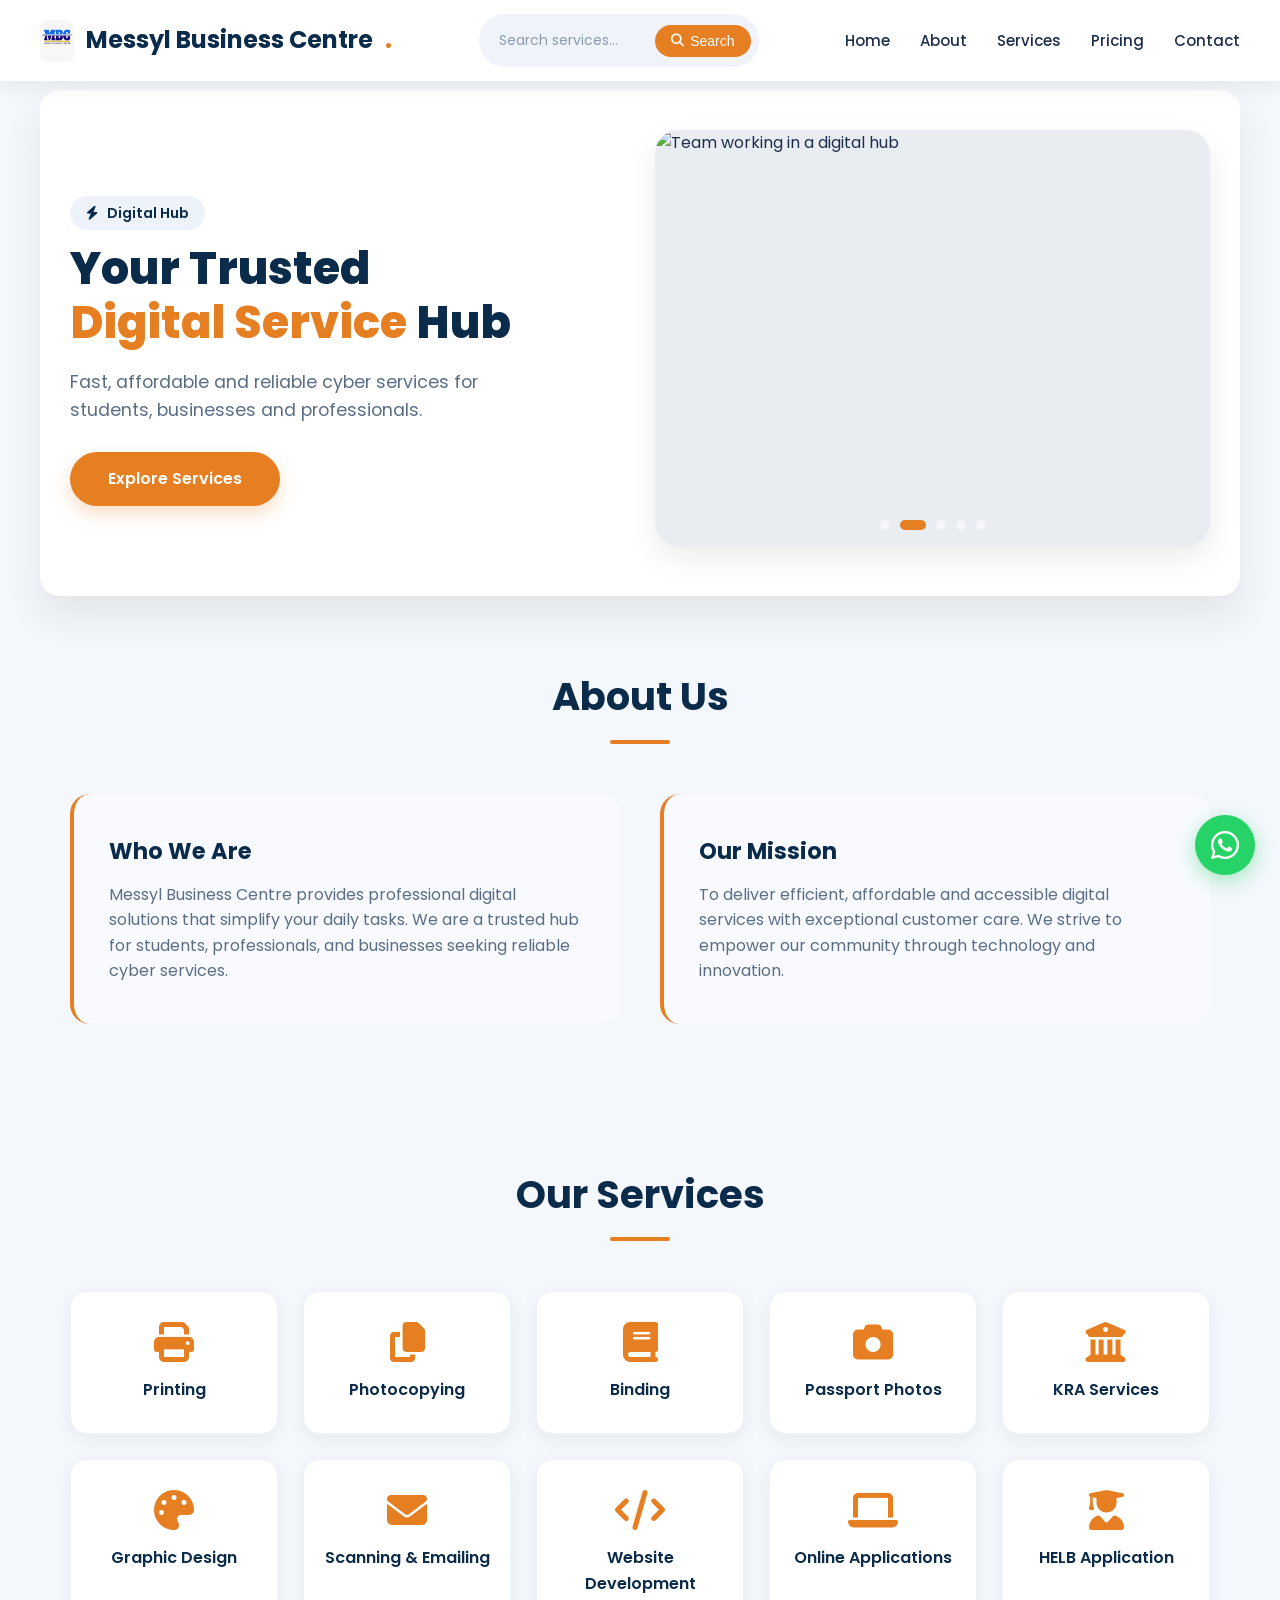
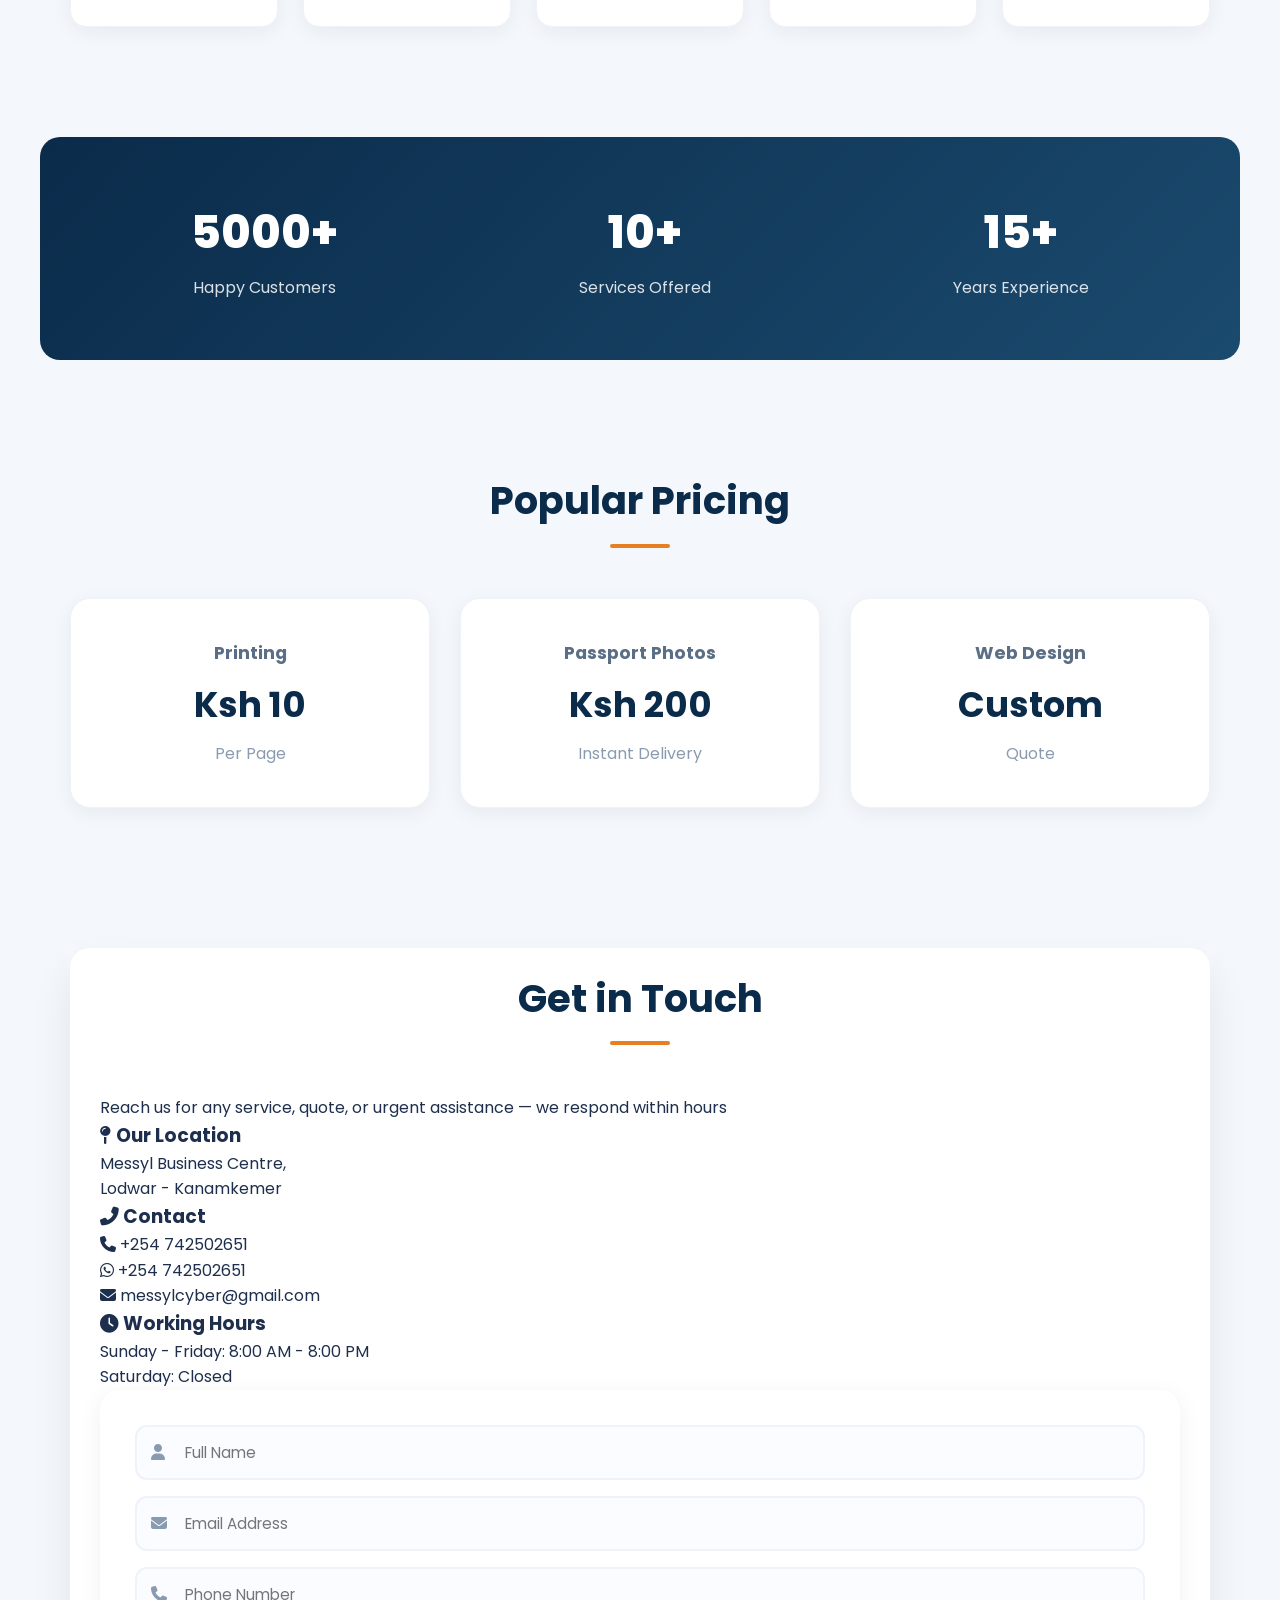
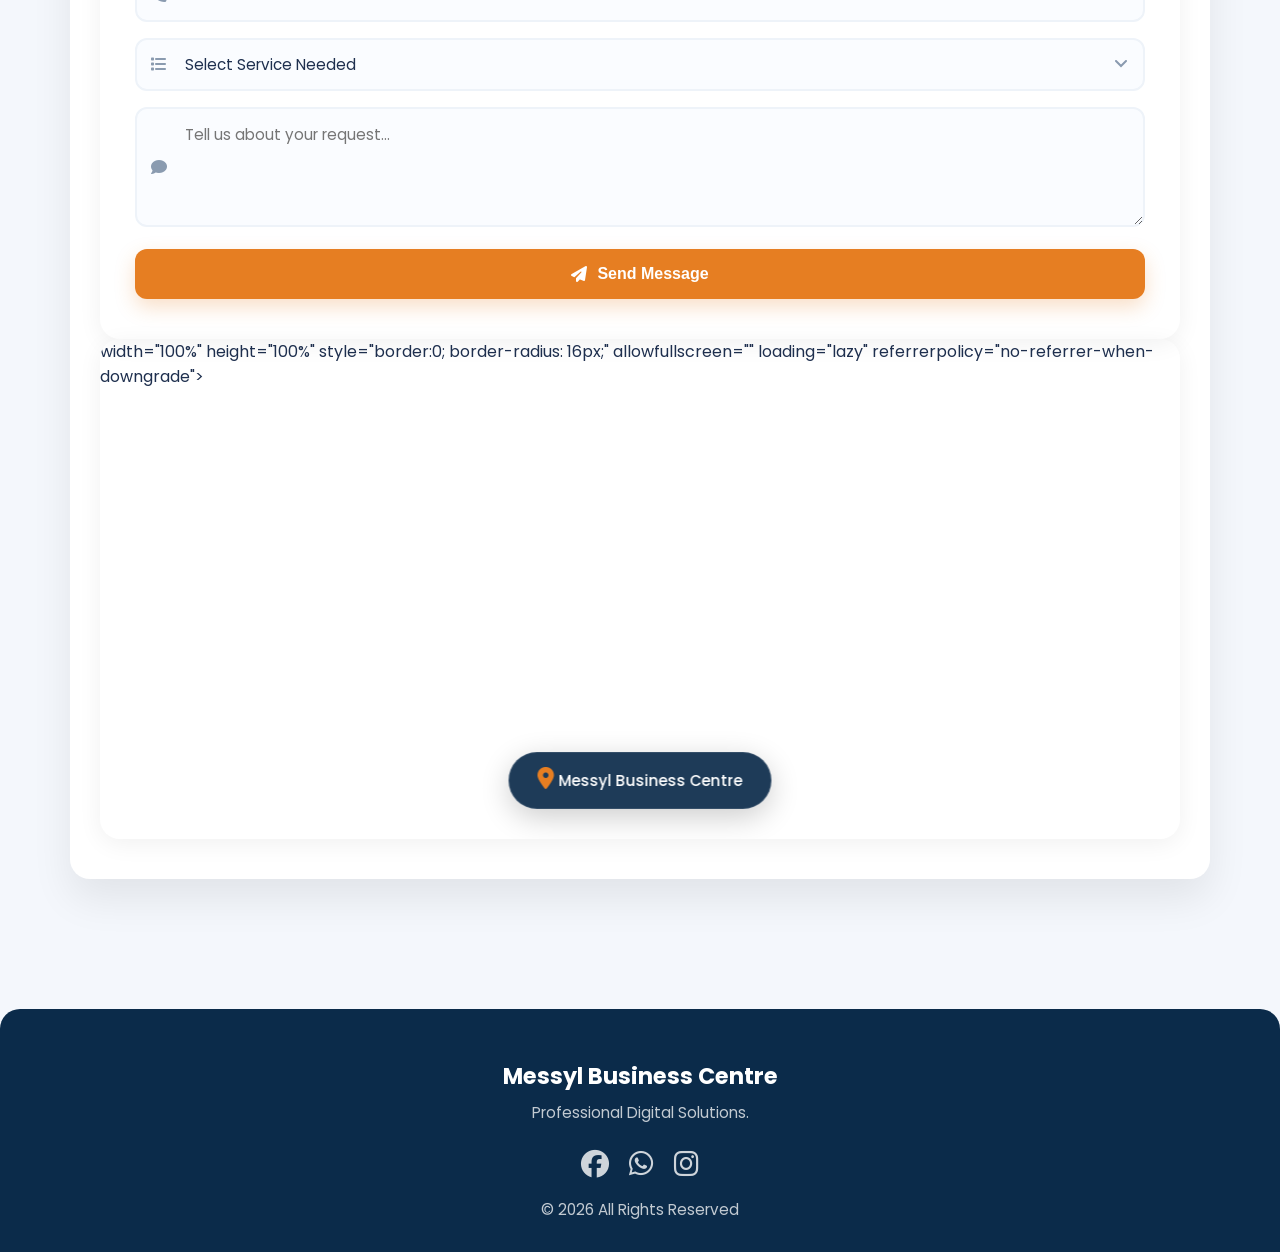
==== commit a1878f08: "Fix HTML formatting and restore original content" ====
--- a/index.html
+++ b/index.html
@@ -34,11 +34,11 @@
             </button>
 
             <ul class="nav-links" id="navLinks">
-                <li><a href="#home">Home</a></li>
-                <li><a href="#about">About</a></li>
-                <li><a href="#services">Services</a></li>
-                <li><a href="#pricing">Pricing</a></li>
-                <li><a href="#contact">Contact</a></li>
+                <li><a href="#home" class="nav-link active">Home </a></li>
+                <li><a href="#about" class="nav-link">About</a></li>
+                <li><a href="#services" class="nav-link">Services</a></li>
+                <li><a href="#pricing"  class="nav-link">Pricing</a></li>
+                <li><a href="#contact"  class="nav-link">Contact</a></li>
             </ul>
         </nav>
     </div>
@@ -46,10 +46,10 @@
     <div class="search-overlay" id="searchOverlay">
         <div id="searchResults"></div>
     </div>
-        <div class="container">
+        <div class="container" id="home">
 
         <!--  HERO SECTION -->
-        <section class="hero" id="home">
+        <section class="hero">
             <div class="hero-text">
                  <br>
                 <span class="tag"><i class="fas fa-bolt" style="margin-right:6px;"></i> Digital Hub</span>
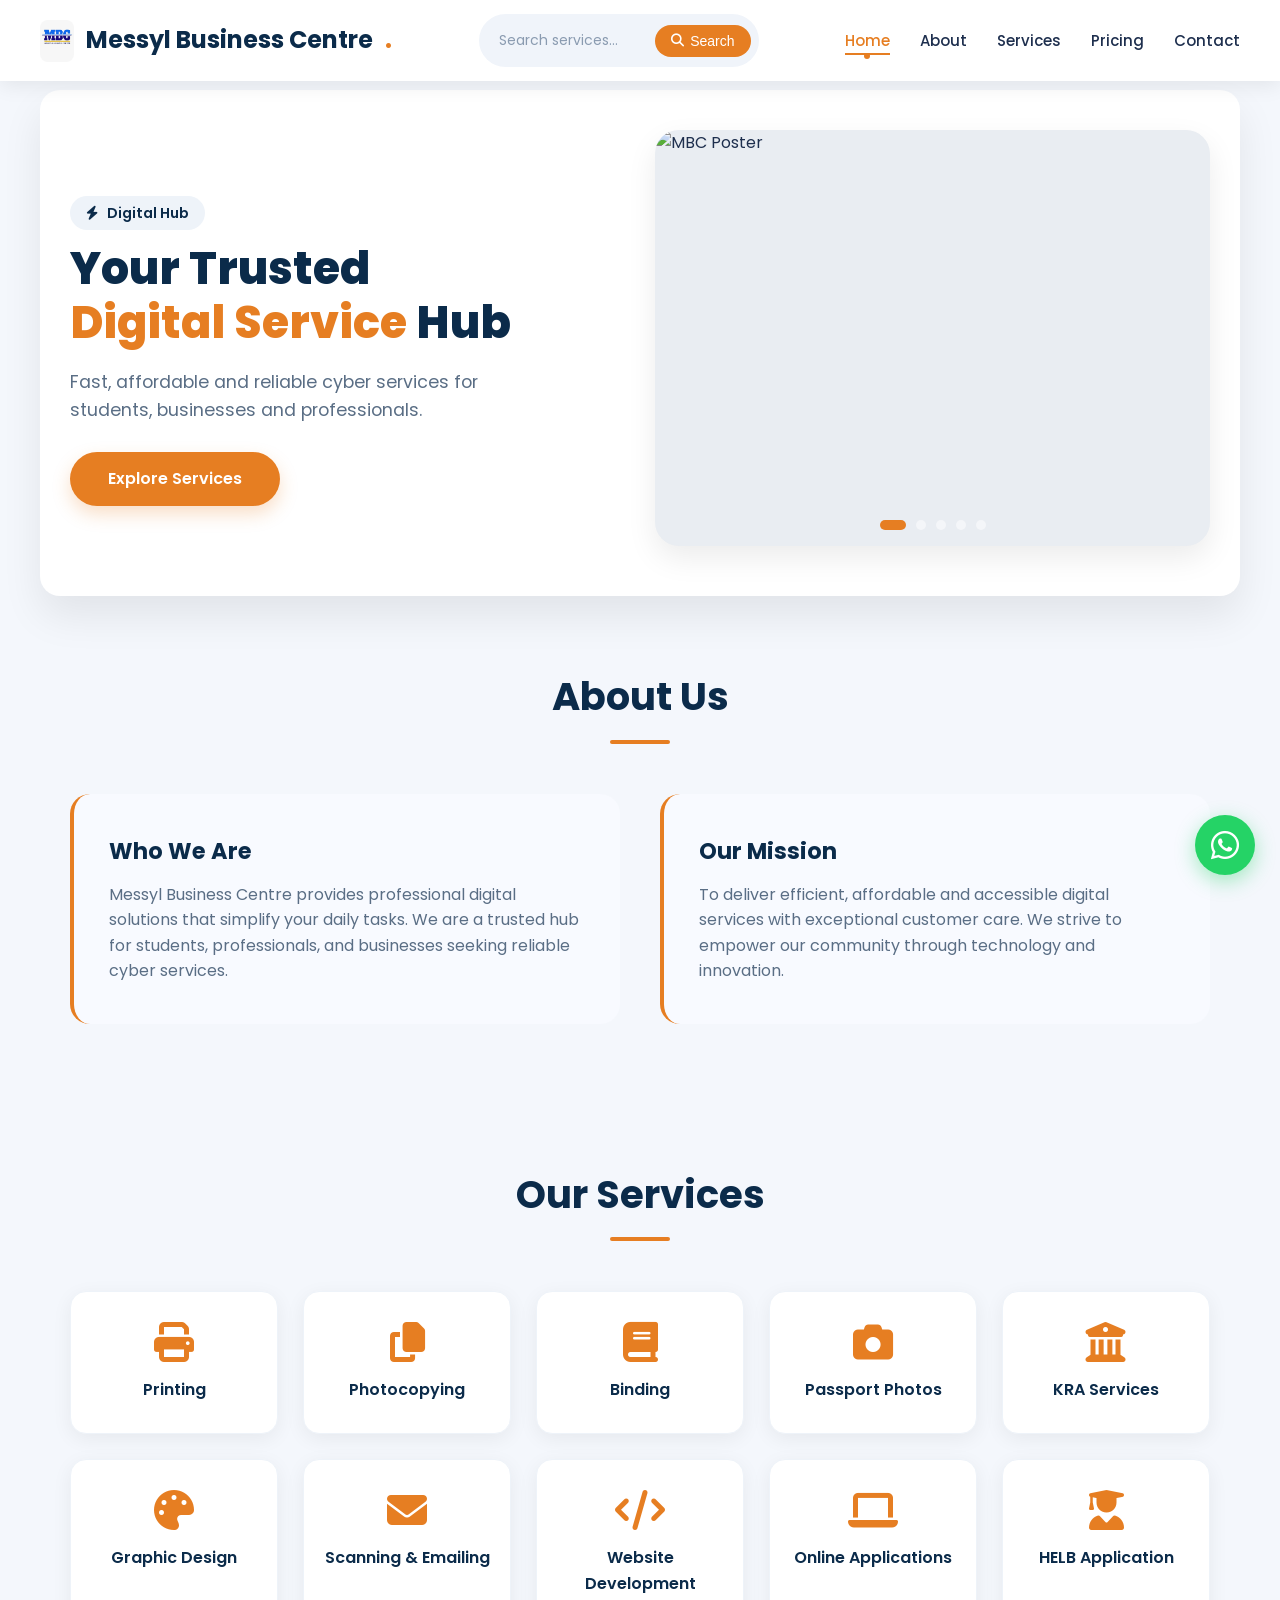
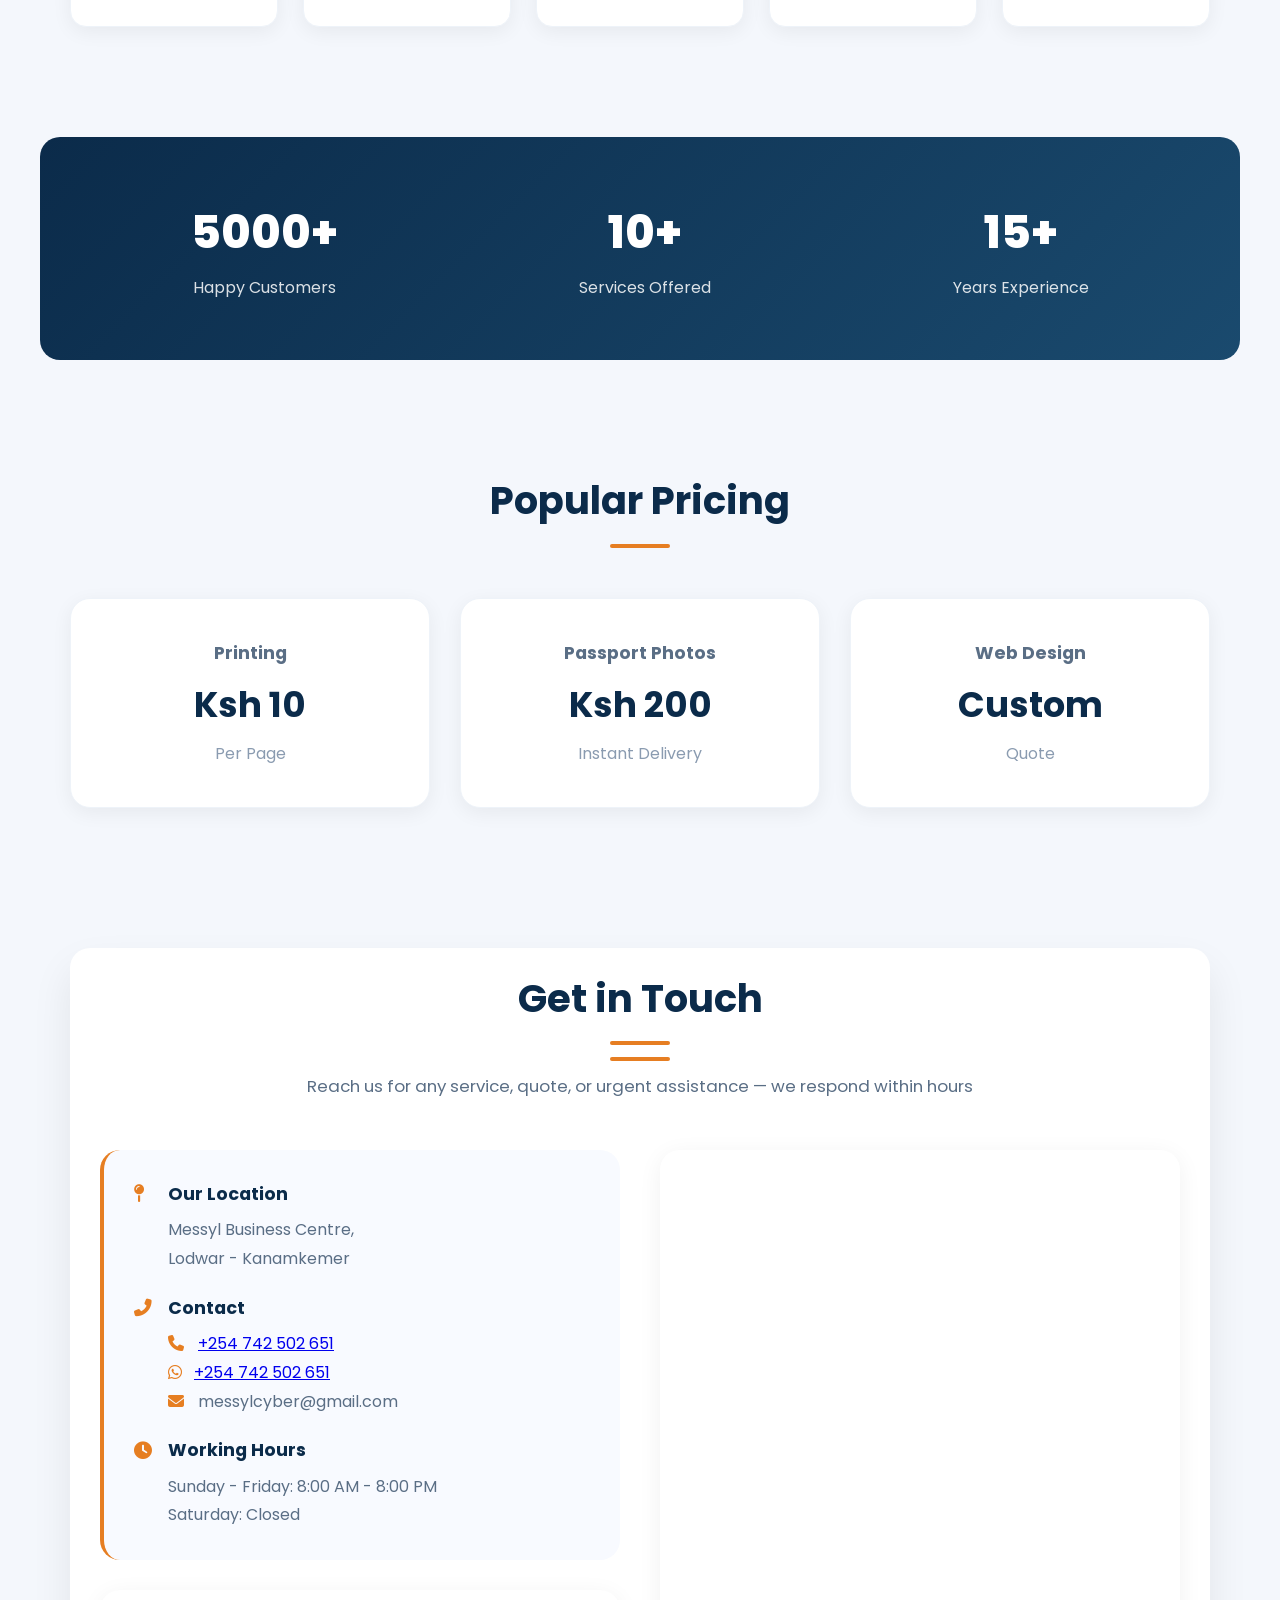
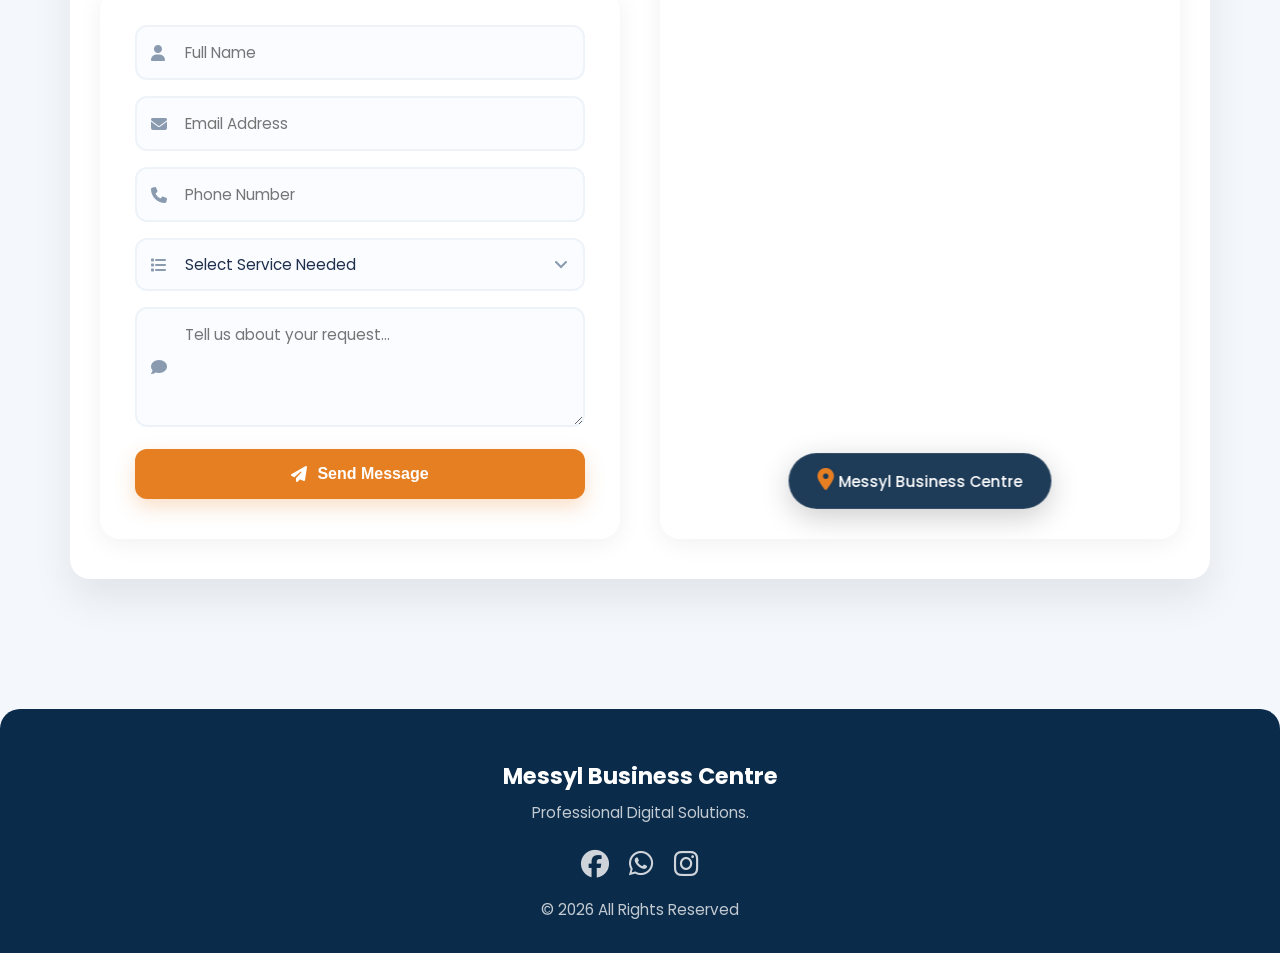
==== commit 3fa446fc: "Addede web3 forms implementation" ====
--- a/index.html
+++ b/index.html
@@ -46,10 +46,10 @@
     <div class="search-overlay" id="searchOverlay">
         <div id="searchResults"></div>
     </div>
-        <div class="container" id="home">
+        <div class="container">
 
         <!--  HERO SECTION -->
-        <section class="hero">
+        <section class="hero" id="home">
             <div class="hero-text">
                  <br>
                 <span class="tag"><i class="fas fa-bolt" style="margin-right:6px;"></i> Digital Hub</span>
@@ -138,8 +138,8 @@
                     
                     <h3><i class="fas fa-phone-alt"></i> Contact</h3>
                     <p>
-                        <i class="fas fa-phone"></i> +254 742502651<br>
-                        <i class="fab fa-whatsapp"></i> +254 742502651<br>
+                        <i class="fas fa-phone"></i> <a href="tel:+254 742 502 651">+254 742 502 651</a><br>
+                        <i class="fab fa-whatsapp"></i><a href="https://wa.me/254742502651?text='Hello I need your services'">+254 742 502 651</a> <br>
                         <i class="fas fa-envelope"></i> messylcyber@gmail.com
                     </p>
                     
@@ -148,22 +148,23 @@
                 </div>
 
                 <div class="contact-form">
-                    <form id="contactForm">
+                    <form id="contactForm" action="https://api.web3forms.com/submit" method="POST">
+                        <input type="hidden" name="access_key" value="e8052615-d6a7-4040-a3dd-934c91fbbc08">
                         <div class="input-group">
                             <i class="fas fa-user"></i>
-                            <input type="text" placeholder="Full Name" required>
+                            <input id="name" type="text" placeholder="Full Name" required>
                         </div>
                         <div class="input-group">
                             <i class="fas fa-envelope"></i>
-                            <input type="email" placeholder="Email Address" required>
+                            <input id="email" type="email" placeholder="Email Address" required>
                         </div>
                         <div class="input-group">
                             <i class="fas fa-phone"></i>
-                            <input type="tel" placeholder="Phone Number">
+                            <input id="phone" type="tel" placeholder="Phone Number">
                         </div>
                         <div class="input-group">
                             <i class="fas fa-list"></i>
-                            <select>
+                            <select id="service">
                                 <option>Select Service Needed</option>
                                 <option>Printing/Copying</option>
                                 <option>Passport Photos</option>
@@ -176,7 +177,7 @@
                         </div>
                         <div class="input-group">
                             <i class="fas fa-comment"></i>
-                            <textarea rows="3" placeholder="Tell us about your request..."></textarea>
+                            <textarea id="message" rows="3" placeholder="Tell us about your request..."></textarea>
                         </div>
                         <button type="submit" class="btn-primary">
                             <i class="fas fa-paper-plane"></i> Send Message
@@ -189,7 +190,7 @@
             <div class="contact-right">
                 <div class="map-container">
                     <iframe 
-                        <iframe src="https://www.google.com/maps/embed?pb=!1m18!1m12!1m3!1d3641.59162928874!2d35.59858017453498!3d3.1043542968712314!2m3!1f0!2f0!3f0!3m2!1i1024!2i768!4f13.1!3m3!1m2!1s0x179ea10017e61789%3A0xa2c27d39506725ed!2sMessyl%20Business%20Center!5e1!3m2!1sen!2ske!4v1781862423328!5m2!1sen!2ske" width="600" height="450" style="border:0;" allowfullscreen="" loading="lazy" referrerpolicy="no-referrer-when-downgrade"></iframe>
+                        src="https://www.google.com/maps/embed?pb=!1m18!1m12!1m3!1d3641.59162928874!2d35.59858017453498!3d3.1043542968712314!2m3!1f0!2f0!3f0!3m2!1i1024!2i768!4f13.1!3m3!1m2!1s0x179ea10017e61789%3A0xa2c27d39506725ed!2sMessyl%20Business%20Center!5e1!3m2!1sen!2ske!4v1781862423328!5m2!1sen!2ske" 
                         width="100%" 
                         height="100%" 
                         style="border:0; border-radius: 16px;" 
@@ -231,3 +232,8 @@
     <script src ="script.js"></script>
     </body>
 </html>
+
+
+
+
+
--- a/style.css
+++ b/style.css
@@ -1,812 +1,629 @@
-/*  BASE */
-        * {
-            margin: 0;
-            padding: 0;
-            box-sizing: border-box;
-        }
-
-        html {
-            scroll-behavior: smooth;
-            scroll-padding-top: 90px;
-        }
-
-        body {
-            font-family: 'Poppins', sans-serif;
-            background: #f4f7fc;
-            color: #1e2f4e;
-            line-height: 1.6;
-            padding-top: 90px;
-        }
-
-        /*  NAVBAR */
-        .navbar-wrapper {
-            position: fixed;
-            top: 0;
-            left: 0;
-            right: 0;
-            z-index: 1000;
-            background: white;
-            box-shadow: 0 4px 20px rgba(0, 0, 0, 0.08);
-            padding: 0 30px;
-        }
-
-        .navbar {
-            max-width: 1200px;
-            margin: 0 auto;
-            display: flex;
-            justify-content: space-between;
-            align-items: center;
-            padding: 14px 0;
-            flex-wrap: wrap;
-            position: relative;
-        }
-
-        .logo {
-            display: flex;
-            align-items: center;
-            gap: 12px;
-            font-size: 24px;
-            font-weight: 700;
-            color: #0b2b4a;
-        }
-
-        .logo span {
-            color: #e67e22;
-        }
-
-        .logo img {
-            height: 42px;
-            width: auto;
-            border-radius: 8px;
-        }
-        /* SEARCH BAR  */
-        .search-container {
-            display: flex;
-            align-items: center;
-            background: #f0f4fa;
-            border-radius: 30px;
-            padding: 6px 6px 6px 18px;
-            transition: 0.3s;
-            border: 2px solid transparent;
-            flex: 0 1 280px;
-        }
-
-        .search-container:focus-within {
-            border-color: #e67e22;
-            background: white;
-            box-shadow: 0 0 0 4px rgba(230, 126, 34, 0.1);
-        }
-
-        .search-container input {
-            border: none;
-            background: transparent;
-            padding: 8px 0;
-            font-family: 'Poppins', sans-serif;
-            font-size: 14px;
-            color: #1e2f4e;
-            width: 100%;
-            outline: none;
-        }
-
-        .search-container input::placeholder {
-            color: #8a9bb0;
-        }
-
-        .search-container .search-btn {
-            background: #e67e22;
-            border: none;
-            color: white;
-            padding: 8px 16px;
-            border-radius: 30px;
-            cursor: pointer;
-            font-size: 14px;
-            transition: 0.3s;
-            display: flex;
-            align-items: center;
-            gap: 6px;
-            white-space: nowrap;
-        }
-
-        .search-container .search-btn:hover {
-            background: #cf711f;
-            transform: scale(1.02);
-        }
-
-        .search-container .search-btn i {
-            font-size: 13px;
-        }
-         /*  SEARCH OVERLAY (for search results)  */
-        .search-overlay {
-            display: none;
-            position: fixed;
-            top: 90px;
-            left: 0;
-            right: 0;
-            background: white;
-            box-shadow: 0 20px 40px rgba(0, 0, 0, 0.1);
-            padding: 30px;
-            max-height: 70vh;
-            overflow-y: auto;
-            z-index: 999;
-            border-top: 3px solid #e67e22;
-        }
-
-        .search-overlay.active {
-            display: block;
-        }
-
-        .search-overlay .result-item {
-            padding: 12px 20px;
-            border-bottom: 1px solid #eef3f9;
-            cursor: pointer;
-            transition: 0.3s;
-            display: flex;
-            align-items: center;
-            gap: 15px;
-        }
-
-        .search-overlay .result-item:hover {
-            background: #f8faff;
-            padding-left: 28px;
-        }
-
-        .search-overlay .result-item i {
-            color: #e67e22;
-            font-size: 18px;
-            width: 24px;
-        }
-
-        .search-overlay .result-item .result-title {
-            font-weight: 500;
-            color: #0b2b4a;
-        }
-
-        .search-overlay .result-item .result-desc {
-            font-size: 13px;
-            color: #8a9bb0;
-        }
-
-        .no-results {
-            text-align: center;
-            color: #8a9bb0;
-            padding: 30px;
-        }
-        @media (max-width: 992px) {
-                .search-container {
-                flex: 0 1 200px;
-            }
-                    
-        }
-       @media (max-width: 768px) {
-              .search-container {
-                order: 3;
-                flex: 1 1 100%;
-                padding: 6px 6px 6px 16px;
-            }
-
-            .search-container .search-btn span {
-                display: none;
-            }
-              .search-overlay {
-                top: 150px;
-                padding: 20px;
-            }
-              
-       }
-        @media (max-width: 450px) {
-                .search-container input {
-                font-size: 13px;
-            }
-               
-        }
-       
-
-        .nav-links {
-            display: flex;
-            gap: 30px;
-            list-style: none;
-            font-weight: 500;
-        }
-
-        .nav-links a {
-            text-decoration: none;
-            color: #1e2f4e;
-            transition: 0.3s;
-            font-size: 15px;
-            position: relative;
-        }
-
-        .nav-links a::after {
-            content: '';
-            position: absolute;
-            bottom: -4px;
-            left: 0;
-            width: 0;
-            height: 2px;
-            background: #e67e22;
-            transition: 0.3s;
-        }
-
-        .nav-links a:hover::after {
-            width: 100%;
-        }
-
-        .nav-links a:hover {
-            color: #e67e22;
-        }
-
-        .hamburger {
-            display: none;
-            font-size: 28px;
-            cursor: pointer;
-            color: #0b2b4a;
-            background: none;
-            border: none;
-            padding: 5px;
-        }
-       /* CONTAINER  */
-        .container {
-            max-width: 1200px;
-            margin: 0 auto;
-            padding: 20px 30px 40px;
-            background: white;
-            border-radius: 20px;
-            box-shadow: 0 20px 40px rgba(0, 0, 0, 0.08);
-        }
-       /*  HERO SECTION  */
-        .hero {
-            display: flex;
-            flex-wrap: wrap;
-            align-items: center;
-            justify-content: space-between;
-            padding: 20px 0 10px;
-            gap: 30px;
-        }
-
-        .hero-text {
-            flex: 1 1 45%;
-        }
-
-        .hero-text .tag {
-            background: #eef3f9;
-            color: #0b2b4a;
-            font-size: 14px;
-            font-weight: 600;
-            padding: 6px 16px;
-            border-radius: 30px;
-            display: inline-block;
-            margin-bottom: 12px;
-        }
-
-        .hero-text h1 {
-            font-size: 2.8rem;
-            font-weight: 800;
-            color: #0b2b4a;
-            line-height: 1.2;
-        }
-
-        .hero-text h1 span {
-            color: #e67e22;
-        }
-
-        .hero-text p {
-            margin: 18px 0 28px;
-            color: #5a6e85;
-            font-size: 1.1rem;
-            max-width: 450px;
-            line-height: 1.6;
-        }
-
-        .btn {
-            background: #e67e22;
-            color: white;
-            border: none;
-            padding: 14px 38px;
-            border-radius: 40px;
-            font-weight: 600;
-            font-size: 1rem;
-            cursor: pointer;
-            transition: 0.3s;
-            box-shadow: 0 8px 18px rgba(230, 126, 34, 0.25);
-            display: inline-block;
-            text-decoration: none;
-        }
-
-        .btn:hover {
-            background: #cf711f;
-            transform: translateY(-2px);
-            box-shadow: 0 12px 25px rgba(230, 126, 34, 0.35);
-        }
-
-        /*  HERO SLIDER  */
-        .hero-slider {
-            flex: 1 1 45%;
-            position: relative;
-            border-radius: 24px;
-            overflow: hidden;
-            box-shadow: 0 12px 30px rgba(0, 0, 0, 0.08);
-            aspect-ratio: 4 / 3;
-            background: #e9edf2;
-            min-height: 220px;
-        }
-
-        .slides-wrapper {
-            width: 100%;
-            height: 100%;
-            position: relative;
-        }
-
-        .slide {
-            position: absolute;
-            top: 0;
-            left: 0;
-            width: 100%;
-            height: 100%;
-            object-fit: cover;
-            opacity: 0;
-            transition: opacity 1s ease-in-out;
-        }
-
-        .slide.active {
-            opacity: 1;
-        }
-
-        .slider-dots {
-            position: absolute;
-            bottom: 16px;
-            left: 50%;
-            transform: translateX(-50%);
-            display: flex;
-            gap: 10px;
-            z-index: 5;
-        }
-
-        .slider-dots span {
-            width: 10px;
-            height: 10px;
-            border-radius: 50%;
-            background: rgba(255, 255, 255, 0.5);
-            cursor: pointer;
-            transition: 0.3s;
-        }
-
-        .slider-dots span.active-dot {
-            background: #e67e22;
-            width: 26px;
-            border-radius: 20px;
-        }
-
-        /*  SECTION COMMON  */
-        section {
-            padding: 70px 30px;
-            max-width: 1200px;
-            margin: 0 auto;
-        }
-
-        section h2 {
-            font-size: 2.4rem;
-            font-weight: 700;
-            color: #0b2b4a;
-            text-align: center;
-            margin-bottom: 50px;
-        }
-
-        section h2::after {
-            content: '';
-            display: block;
-            width: 60px;
-            height: 4px;
-            background: #e67e22;
-            margin: 12px auto 0;
-            border-radius: 4px;
-        }
-
-        /*  ABOUT  */
-        .about-grid {
-            display: grid;
-            grid-template-columns: 1fr 1fr;
-            gap: 40px;
-        }
-
-        .about-grid div {
-            background: #f8faff;
-            padding: 40px 35px;
-            border-radius: 20px;
-            transition: 0.3s;
-            border-left: 4px solid #e67e22;
-        }
-
-        .about-grid div:hover {
-            transform: translateY(-5px);
-            box-shadow: 0 10px 30px rgba(0, 0, 0, 0.06);
-        }
-
-        .about-grid h3 {
-            font-size: 1.4rem;
-            color: #0b2b4a;
-            margin-bottom: 12px;
-        }
-
-        .about-grid p {
-            color: #5a6e85;
-            font-size: 1rem;
-        }
-
-        /*  SERVICES  */
-        .service-grid {
-            display: grid;
-            grid-template-columns: repeat(auto-fit, minmax(200px, 1fr));
-            gap: 25px;
-        }
-
-        .card {
-            padding: 30px 20px;
-            text-align: center;
-            border-radius: 16px;
-            background: white;
-            box-shadow: 0 5px 20px rgba(0, 0, 0, 0.06);
-            transition: 0.3s;
-            border: 1px solid #eef3f9;
-        }
-
-        .card:hover {
-            transform: translateY(-8px);
-            box-shadow: 0 12px 35px rgba(0, 0, 0, 0.1);
-            border-color: #e67e22;
-        }
-
-        .card i {
-            font-size: 40px;
-            color: #e67e22;
-            margin-bottom: 15px;
-            display: block;
-        }
-
-        .card h3 {
-            font-size: 1rem;
-            font-weight: 600;
-            color: #0b2b4a;
-        }
-
-        /*STATS  */
-        .stats {
-            display: flex;
-            justify-content: space-around;
-            background: linear-gradient(135deg, #0b2b4a, #1a4a6e);
-            color: white;
-            text-align: center;
-            padding: 60px 30px;
-            border-radius: 20px;
-            margin: 40px auto;
-            max-width: 1200px;
-        }
-
-        .stats h1 {
-            font-size: 2.8rem;
-            font-weight: 800;
-            margin-bottom: 6px;
-        }
-
-        .stats p {
-            font-size: 1rem;
-            opacity: 0.85;
-        }
-
-        /* PRICING  */
-        .pricing-grid {
-            display: grid;
-            grid-template-columns: repeat(auto-fit, minmax(250px, 1fr));
-            gap: 30px;
-        }
-
-        .price-card {
-            padding: 40px 30px;
-            text-align: center;
-            border-radius: 20px;
-            background: white;
-            box-shadow: 0 5px 20px rgba(0, 0, 0, 0.06);
-            border: 1px solid #eef3f9;
-            transition: 0.3s;
-        }
-
-        .price-card:hover {
-            transform: translateY(-5px);
-            box-shadow: 0 12px 35px rgba(0, 0, 0, 0.1);
-            border-color: #e67e22;
-        }
-
-        .price-card h3 {
-            font-size: 1.1rem;
-            color: #5a6e85;
-            margin-bottom: 10px;
-        }
-
-        .price-card h1 {
-            font-size: 2.2rem;
-            color: #0b2b4a;
-            font-weight: 700;
-        }
-
-        .price-card p {
-            color: #8a9bb0;
-            margin-top: 8px;
-        }
-
-        /* CONTACT */
-        .contact-wrapper {
-            display: grid;
-            grid-template-columns: 1fr 1fr;
-            gap: 50px;
-            max-width: 1200px;
-            margin: 0 auto;
-        }
-
-        form {
-            display: flex;
-            flex-direction: column;
-            gap: 16px;
-        }
-
-        form input,
-        form textarea {
-            padding: 14px 18px;
-            border: 1px solid #dce3ec;
-            border-radius: 12px;
-            font-family: 'Poppins', sans-serif;
-            font-size: 0.95rem;
-            transition: 0.3s;
-            background: #fafcff;
-        }
-
-        form input:focus,
-        form textarea:focus {
-            outline: none;
-            border-color: #e67e22;
-            box-shadow: 0 0 0 4px rgba(230, 126, 34, 0.08);
-        }
-
-        form textarea {
-            min-height: 140px;
-            resize: vertical;
-        }
-
-        form .btn {
-            align-self: flex-start;
-        }
-
-        .map-placeholder {
-            height: 100%;
-            min-height: 300px;
-            background: #eef3f9;
-            border-radius: 16px;
-            display: flex;
-            justify-content: center;
-            align-items: center;
-            color: #5a6e85;
-            font-weight: 500;
-            border: 2px dashed #dce3ec;
-        }
-
-        .map-placeholder i {
-            font-size: 40px;
-            margin-right: 12px;
-            color: #e67e22;
-        }
-
-        /* FOOTER */
-        footer {
-            background: #0b2b4a;
-            color: white;
-            padding: 50px 30px 30px;
-            text-align: center;
-            margin-top: 60px;
-            border-radius: 20px 20px 0 0;
-        }
-
-        footer h3 {
-            font-size: 1.4rem;
-            margin-bottom: 6px;
-        }
-
-        footer p {
-            opacity: 0.75;
-            font-size: 0.95rem;
-        }
-
-        .socials {
-            display: flex;
-            justify-content: center;
-            gap: 20px;
-            margin: 25px 0 20px;
-        }
-
-        .socials i {
-            font-size: 28px;
-            cursor: pointer;
-            transition: 0.3s;
-            opacity: 0.8;
-        }
-
-        .socials i:hover {
-            opacity: 1;
-            transform: translateY(-3px);
-            color: #e67e22;
-        }
-
-        /*  WHATSAPP FLOAT */
-        .whatsapp {
-            position: fixed;
-            right: 25px;
-            bottom: 25px;
-            width: 60px;
-            height: 60px;
-            background: #25D366;
-            border-radius: 50%;
-            display: flex;
-            justify-content: center;
-            align-items: center;
-            color: white;
-            font-size: 32px;
-            text-decoration: none;
-            box-shadow: 0 6px 20px rgba(37, 211, 102, 0.4);
-            transition: 0.3s;
-            z-index: 999;
-        }
-
-        .whatsapp:hover {
-            transform: scale(1.08);
-            box-shadow: 0 8px 30px rgba(37, 211, 102, 0.5);
-        }
-
-        /*  RESPONSIVE  */
-        @media (max-width: 992px) {
-            .hero-text h1 {
-                font-size: 2.2rem;
-            }
-            .hero-slider {
-                aspect-ratio: 4 / 3;
-                min-height: 180px;
-            }
-            .contact-wrapper {
-                grid-template-columns: 1fr;
-            }
-            .map-placeholder {
-                min-height: 220px;
-            }
-        }
-
-        @media (max-width: 768px) {
-            .navbar-wrapper {
-                padding: 0 16px;
-            }
-
-            .hamburger {
-                display: block;
-            }
-
-            .nav-links {
-                display: none;
-                position: absolute;
-                top: 72px;
-                left: 0;
-                width: 100%;
-                background: white;
-                flex-direction: column;
-                padding: 25px;
-                gap: 18px;
-                border-radius: 0 0 16px 16px;
-                box-shadow: 0 20px 40px rgba(0, 0, 0, 0.1);
-                z-index: 100;
-            }
-
-            .nav-links.active {
-                display: flex;
-            }
-
-            .container {
-                padding: 16px;
-                border-radius: 12px;
-            }
-
-            .hero {
-                flex-direction: column;
-            }
-            .hero-text h1 {
-                font-size: 2rem;
-            }
-            .hero-slider {
-                width: 100%;
-                aspect-ratio: 4 / 3;
-                min-height: 160px;
-            }
-            .btn {
-                width: 100%;
-                text-align: center;
-            }
-
-            .about-grid {
-                grid-template-columns: 1fr;
-            }
-
-            .stats {
-                flex-direction: column;
-                gap: 30px;
-                padding: 40px 20px;
-                margin: 20px 16px;
-            }
-            .stats h1 {
-                font-size: 2.2rem;
-            }
-
-            section {
-                padding: 40px 16px;
-            }
-            section h2 {
-                font-size: 1.8rem;
-                margin-bottom: 30px;
-            }
-
-            .service-grid {
-                grid-template-columns: repeat(auto-fit, minmax(150px, 1fr));
-                gap: 16px;
-            }
-            .card {
-                padding: 20px 12px;
-            }
-            .card i {
-                font-size: 30px;
-            }
-
-            .pricing-grid {
-                grid-template-columns: 1fr;
-                max-width: 350px;
-                margin: 0 auto;
-            }
-
-            .whatsapp {
-                width: 50px;
-                height: 50px;
-                font-size: 26px;
-                right: 16px;
-                bottom: 16px;
-            }
-
-            footer {
-                padding: 30px 16px 20px;
-                margin-top: 30px;
-            }
-        }
-
-        @media (max-width: 450px) {
-            body {
-                padding-top: 75px;
-            }
-            .hero-text h1 {
-                font-size: 1.6rem;
-            }
-            .hero-text p {
-                font-size: 0.95rem;
-            }
-            .logo {
-                font-size: 20px;
-            }
-            .logo img {
-                height: 35px;
-            }
-            .stats h1 {
-                font-size: 1.8rem;
-            }
-            .navbar-wrapper {
-                padding: 0 12px;
-            }
-            .nav-links {
-                top: 68px;
-            }
-        }
-
-
-
-/* Contact Form */
+/*BASE STYLES*/
+* {
+    margin: 0;
+    padding: 0;
+    box-sizing: border-box;
+}
+
+html {
+    scroll-behavior: smooth;
+    scroll-padding-top: 90px;
+}
+
+body {
+    font-family: 'Poppins', sans-serif;
+    background: #f4f7fc;
+    color: #1e2f4e;
+    line-height: 1.6;
+    padding-top: 90px;
+}
+
+/*NAVBAR*/
+.navbar-wrapper {
+    position: fixed;
+    top: 0;
+    left: 0;
+    right: 0;
+    z-index: 1000;
+    background: white;
+    box-shadow: 0 4px 20px rgba(0, 0, 0, 0.08);
+    padding: 0 30px;
+}
+
+.navbar {
+    max-width: 1200px;
+    margin: 0 auto;
+    display: flex;
+    justify-content: space-between;
+    align-items: center;
+    padding: 14px 0;
+    flex-wrap: wrap;
+    position: relative;
+}
+
+.logo {
+    display: flex;
+    align-items: center;
+    gap: 12px;
+    font-size: 24px;
+    font-weight: 700;
+    color: #0b2b4a;
+}
+
+.logo span {
+    color: #e67e22;
+}
+
+.logo img {
+    height: 42px;
+    width: auto;
+    border-radius: 8px;
+}
+
+/*SEARCH BAR*/
+.search-container {
+    display: flex;
+    align-items: center;
+    background: #f0f4fa;
+    border-radius: 30px;
+    padding: 6px 6px 6px 18px;
+    transition: 0.3s;
+    border: 2px solid transparent;
+    flex: 0 1 280px;
+}
+
+.search-container:focus-within {
+    border-color: #e67e22;
+    background: white;
+    box-shadow: 0 0 0 4px rgba(230, 126, 34, 0.1);
+}
+
+.search-container input {
+    border: none;
+    background: transparent;
+    padding: 8px 0;
+    font-family: 'Poppins', sans-serif;
+    font-size: 14px;
+    color: #1e2f4e;
+    width: 100%;
+    outline: none;
+}
+
+.search-container input::placeholder {
+    color: #8a9bb0;
+}
+
+.search-container .search-btn {
+    background: #e67e22;
+    border: none;
+    color: white;
+    padding: 8px 16px;
+    border-radius: 30px;
+    cursor: pointer;
+    font-size: 14px;
+    transition: 0.3s;
+    display: flex;
+    align-items: center;
+    gap: 6px;
+    white-space: nowrap;
+}
+
+.search-container .search-btn:hover {
+    background: #cf711f;
+    transform: scale(1.02);
+}
+
+.search-container .search-btn i {
+    font-size: 13px;
+}
+
+/*SEARCH OVERLAY*/
+.search-overlay {
+    display: none;
+    position: fixed;
+    top: 90px;
+    left: 0;
+    right: 0;
+    background: white;
+    box-shadow: 0 20px 40px rgba(0, 0, 0, 0.1);
+    padding: 30px;
+    max-height: 70vh;
+    overflow-y: auto;
+    z-index: 999;
+    border-top: 3px solid #e67e22;
+}
+
+.search-overlay.active {
+    display: block;
+}
+
+.search-overlay .result-item {
+    padding: 12px 20px;
+    border-bottom: 1px solid #eef3f9;
+    cursor: pointer;
+    transition: 0.3s;
+    display: flex;
+    align-items: center;
+    gap: 15px;
+}
+
+.search-overlay .result-item:hover {
+    background: #f8faff;
+    padding-left: 28px;
+}
+
+.search-overlay .result-item i {
+    color: #e67e22;
+    font-size: 18px;
+    width: 24px;
+}
+
+.search-overlay .result-item .result-title {
+    font-weight: 500;
+    color: #0b2b4a;
+}
+
+.search-overlay .result-item .result-desc {
+    font-size: 13px;
+    color: #8a9bb0;
+}
+
+.no-results {
+    text-align: center;
+    color: #8a9bb0;
+    padding: 30px;
+}
+
+/*NAV LINKS*/
+.nav-links {
+    display: flex;
+    gap: 30px;
+    list-style: none;
+    font-weight: 500;
+}
+
+.nav-links a {
+    text-decoration: none;
+    color: #1e2f4e;
+    transition: 0.3s;
+    font-size: 15px;
+    position: relative;
+}
+
+.nav-links a::after {
+    content: '';
+    position: absolute;
+    bottom: -4px;
+    left: 0;
+    width: 0;
+    height: 2px;
+    background: #e67e22;
+    transition: 0.3s;
+}
+
+.nav-links a:hover::after {
+    width: 100%;
+}
+
+.nav-links a:hover,
+.nav-links a.active {
+    color: #e67e22;
+}
+
+/*NAVBAR ACTIVE STATE */
+.nav-links a.active {
+    color: #e67e22 !important;
+}
+
+.nav-links a.active::after {
+    width: 100% !important;
+}
+
+.nav-links a.active::before {
+    content: '';
+    position: absolute;
+    bottom: -8px;
+    left: 50%;
+    transform: translateX(-50%);
+    width: 6px;
+    height: 6px;
+    background: #e67e22;
+    border-radius: 50%;
+    animation: pulse-dot 1.5s ease-in-out infinite;
+}
+
+@keyframes pulse-dot {
+    0%, 100% { 
+        transform: translateX(-50%) scale(1);
+        opacity: 1;
+    }
+    50% { 
+        transform: translateX(-50%) scale(1.5);
+        opacity: 0.7;
+    }
+}
+
+.hamburger {
+    display: none;
+    font-size: 28px;
+    cursor: pointer;
+    color: #0b2b4a;
+    background: none;
+    border: none;
+    padding: 5px;
+}
+
+/*CONTAINER*/
+.container {
+    max-width: 1200px;
+    margin: 0 auto;
+    padding: 20px 30px 40px;
+    background: white;
+    border-radius: 20px;
+    box-shadow: 0 20px 40px rgba(0, 0, 0, 0.08);
+}
+
+/*HERO SECTION*/
+.hero {
+    display: flex;
+    flex-wrap: wrap;
+    align-items: center;
+    justify-content: space-between;
+    padding: 20px 0 10px;
+    gap: 30px;
+}
+
+.hero-text {
+    flex: 1 1 45%;
+}
+
+.hero-text .tag {
+    background: #eef3f9;
+    color: #0b2b4a;
+    font-size: 14px;
+    font-weight: 600;
+    padding: 6px 16px;
+    border-radius: 30px;
+    display: inline-block;
+    margin-bottom: 12px;
+}
+
+.hero-text h1 {
+    font-size: 2.8rem;
+    font-weight: 800;
+    color: #0b2b4a;
+    line-height: 1.2;
+}
+
+.hero-text h1 span {
+    color: #e67e22;
+}
+
+.hero-text p {
+    margin: 18px 0 28px;
+    color: #5a6e85;
+    font-size: 1.1rem;
+    max-width: 450px;
+    line-height: 1.6;
+}
+
+.btn {
+    background: #e67e22;
+    color: white;
+    border: none;
+    padding: 14px 38px;
+    border-radius: 40px;
+    font-weight: 600;
+    font-size: 1rem;
+    cursor: pointer;
+    transition: 0.3s;
+    box-shadow: 0 8px 18px rgba(230, 126, 34, 0.25);
+    display: inline-block;
+    text-decoration: none;
+}
+
+.btn:hover {
+    background: #cf711f;
+    transform: translateY(-2px);
+    box-shadow: 0 12px 25px rgba(230, 126, 34, 0.35);
+}
+
+/* HERO SLIDER */
+.hero-slider {
+    flex: 1 1 45%;
+    position: relative;
+    border-radius: 24px;
+    overflow: hidden;
+    box-shadow: 0 12px 30px rgba(0, 0, 0, 0.08);
+    aspect-ratio: 4 / 3;
+    background: #e9edf2;
+    min-height: 220px;
+}
+
+.slides-wrapper {
+    width: 100%;
+    height: 100%;
+    position: relative;
+}
+
+.slide {
+    position: absolute;
+    top: 0;
+    left: 0;
+    width: 100%;
+    height: 100%;
+    object-fit: cover;
+    opacity: 0;
+    transition: opacity 1s ease-in-out;
+}
+
+.slide.active {
+    opacity: 1;
+}
+
+.slider-dots {
+    position: absolute;
+    bottom: 16px;
+    left: 50%;
+    transform: translateX(-50%);
+    display: flex;
+    gap: 10px;
+    z-index: 5;
+}
+
+.slider-dots span {
+    width: 10px;
+    height: 10px;
+    border-radius: 50%;
+    background: rgba(255, 255, 255, 0.5);
+    cursor: pointer;
+    transition: 0.3s;
+}
+
+.slider-dots span.active-dot {
+    background: #e67e22;
+    width: 26px;
+    border-radius: 20px;
+}
+
+/*SECTION*/
+section {
+    padding: 70px 30px;
+    max-width: 1200px;
+    margin: 0 auto;
+}
+
+section h2 {
+    font-size: 2.4rem;
+    font-weight: 700;
+    color: #0b2b4a;
+    text-align: center;
+    margin-bottom: 50px;
+}
+
+section h2::after {
+    content: '';
+    display: block;
+    width: 60px;
+    height: 4px;
+    background: #e67e22;
+    margin: 12px auto 0;
+    border-radius: 4px;
+}
+
+/* ABOUT*/
+.about-grid {
+    display: grid;
+    grid-template-columns: 1fr 1fr;
+    gap: 40px;
+}
+
+.about-grid div {
+    background: #f8faff;
+    padding: 40px 35px;
+    border-radius: 20px;
+    transition: 0.3s;
+    border-left: 4px solid #e67e22;
+}
+
+.about-grid div:hover {
+    transform: translateY(-5px);
+    box-shadow: 0 10px 30px rgba(0, 0, 0, 0.06);
+}
+
+.about-grid h3 {
+    font-size: 1.4rem;
+    color: #0b2b4a;
+    margin-bottom: 12px;
+}
+
+.about-grid p {
+    color: #5a6e85;
+    font-size: 1rem;
+}
+
+/*SERVICES */
+.service-grid {
+    display: grid;
+    grid-template-columns: repeat(auto-fit, minmax(200px, 1fr));
+    gap: 25px;
+}
+
+.card {
+    padding: 30px 20px;
+    text-align: center;
+    border-radius: 16px;
+    background: white;
+    box-shadow: 0 5px 20px rgba(0, 0, 0, 0.06);
+    transition: 0.3s;
+    border: 1px solid #eef3f9;
+}
+
+.card:hover {
+    transform: translateY(-8px);
+    box-shadow: 0 12px 35px rgba(0, 0, 0, 0.1);
+    border-color: #e67e22;
+}
+
+.card i {
+    font-size: 40px;
+    color: #e67e22;
+    margin-bottom: 15px;
+    display: block;
+}
+
+.card h3 {
+    font-size: 1rem;
+    font-weight: 600;
+    color: #0b2b4a;
+}
+
+/* STATS */
+.stats {
+    display: flex;
+    justify-content: space-around;
+    background: linear-gradient(135deg, #0b2b4a, #1a4a6e);
+    color: white;
+    text-align: center;
+    padding: 60px 30px;
+    border-radius: 20px;
+    margin: 40px auto;
+    max-width: 1200px;
+}
+
+.stats h1 {
+    font-size: 2.8rem;
+    font-weight: 800;
+    margin-bottom: 6px;
+}
+
+.stats p {
+    font-size: 1rem;
+    opacity: 0.85;
+}
+
+/* PRICING*/
+.pricing-grid {
+    display: grid;
+    grid-template-columns: repeat(auto-fit, minmax(250px, 1fr));
+    gap: 30px;
+}
+
+.price-card {
+    padding: 40px 30px;
+    text-align: center;
+    border-radius: 20px;
+    background: white;
+    box-shadow: 0 5px 20px rgba(0, 0, 0, 0.06);
+    border: 1px solid #eef3f9;
+    transition: 0.3s;
+}
+
+.price-card:hover {
+    transform: translateY(-5px);
+    box-shadow: 0 12px 35px rgba(0, 0, 0, 0.1);
+    border-color: #e67e22;
+}
+
+.price-card h3 {
+    font-size: 1.1rem;
+    color: #5a6e85;
+    margin-bottom: 10px;
+}
+
+.price-card h1 {
+    font-size: 2.2rem;
+    color: #0b2b4a;
+    font-weight: 700;
+}
+
+.price-card p {
+    color: #8a9bb0;
+    margin-top: 8px;
+}
+
+/*CONTACT */
+#contact {
+    padding: 70px 30px;
+    max-width: 1200px;
+    margin: 0 auto;
+}
+
+.section-header {
+    text-align: center;
+    margin-bottom: 50px;
+}
+
+.section-header h2 {
+    font-size: 2.4rem;
+    font-weight: 700;
+    color: #0b2b4a;
+    margin-bottom: 10px;
+}
+
+.section-header .accent {
+    width: 60px;
+    height: 4px;
+    background: #e67e22;
+    margin: 12px auto;
+    border-radius: 4px;
+}
+
+.section-header p {
+    color: #5a6e85;
+    font-size: 1.05rem;
+}
+
+.contact-wrap {
+    display: grid;
+    grid-template-columns: 1fr 1fr;
+    gap: 40px;
+}
+
+.contact-left {
+    display: flex;
+    flex-direction: column;
+    gap: 30px;
+}
+
+.contact-info {
+    background: #f8faff;
+    padding: 30px 30px;
+    border-radius: 20px;
+    border-left: 4px solid #e67e22;
+}
+
+.contact-info h3 {
+    font-size: 1.1rem;
+    color: #0b2b4a;
+    margin: 20px 0 8px 0;
+    display: flex;
+    align-items: center;
+    gap: 10px;
+}
+
+.contact-info h3:first-of-type {
+    margin-top: 0;
+}
+
+.contact-info h3 i {
+    color: #e67e22;
+    width: 24px;
+}
+
+.contact-info p {
+    color: #5a6e85;
+    padding-left: 34px;
+    line-height: 1.8;
+}
+
+.contact-info p i {
+    color: #e67e22;
+    width: 20px;
+    margin-right: 6px;
+}
+
+/* CONTACT FORM*/
 .contact-form {
     background: white;
     padding: 35px 35px 40px;
@@ -879,7 +696,7 @@
     background-position: right 16px center;
 }
 
-/* Submit Button */
+/*SUBMIT BUTTON*/
 .btn-primary {
     background: #e67e22;
     color: white;
@@ -908,7 +725,7 @@
     font-size: 16px;
 }
 
-/* RIGHT SIDE - MAP */
+/*MAP */
 .contact-right {
     display: flex;
     align-items: stretch;
@@ -939,7 +756,6 @@
     filter: grayscale(0) brightness(1);
 }
 
-/* Map Overlay with Pin */
 .map-overlay {
     position: absolute;
     bottom: 30px;
@@ -984,8 +800,86 @@
     50% { transform: scale(1.2); }
 }
 
-/*  RESPONSIVE  */
+/*FOOTER*/
+footer {
+    background: #0b2b4a;
+    color: white;
+    padding: 50px 30px 30px;
+    text-align: center;
+    margin-top: 60px;
+    border-radius: 20px 20px 0 0;
+}
+
+footer h3 {
+    font-size: 1.4rem;
+    margin-bottom: 6px;
+}
+
+footer p {
+    opacity: 0.75;
+    font-size: 0.95rem;
+}
+
+.socials {
+    display: flex;
+    justify-content: center;
+    gap: 20px;
+    margin: 25px 0 20px;
+}
+
+.socials i {
+    font-size: 28px;
+    cursor: pointer;
+    transition: 0.3s;
+    opacity: 0.8;
+}
+
+.socials i:hover {
+    opacity: 1;
+    transform: translateY(-3px);
+    color: #e67e22;
+}
+
+/*WHATSAPP FLOAT*/
+.whatsapp {
+    position: fixed;
+    right: 25px;
+    bottom: 25px;
+    width: 60px;
+    height: 60px;
+    background: #25D366;
+    border-radius: 50%;
+    display: flex;
+    justify-content: center;
+    align-items: center;
+    color: white;
+    font-size: 32px;
+    text-decoration: none;
+    box-shadow: 0 6px 20px rgba(37, 211, 102, 0.4);
+    transition: 0.3s;
+    z-index: 999;
+}
+
+.whatsapp:hover {
+    transform: scale(1.08);
+    box-shadow: 0 8px 30px rgba(37, 211, 102, 0.5);
+}
+
+/* RESPONSIVE STYLES*/
 @media (max-width: 992px) {
+    .search-container {
+        flex: 0 1 200px;
+    }
+    
+    .hero-text h1 {
+        font-size: 2.2rem;
+    }
+    
+    .hero-slider {
+        aspect-ratio: 4 / 3;
+        min-height: 180px;
+    }
+    
     .contact-wrap {
         grid-template-columns: 1fr 1fr;
         gap: 30px;
@@ -997,6 +891,144 @@
 }
 
 @media (max-width: 768px) {
+    .navbar-wrapper {
+        padding: 0 16px;
+    }
+
+    .search-container {
+        order: 3;
+        flex: 1 1 100%;
+        padding: 6px 6px 6px 16px;
+    }
+
+    .search-container .search-btn span {
+        display: none;
+    }
+
+    .search-overlay {
+        top: 150px;
+        padding: 20px;
+    }
+
+    .hamburger {
+        display: block;
+    }
+
+    .nav-links {
+        display: none;
+        position: absolute;
+        top: 72px;
+        left: 0;
+        width: 100%;
+        background: white;
+        flex-direction: column;
+        padding: 25px;
+        gap: 18px;
+        border-radius: 0 0 16px 16px;
+        box-shadow: 0 20px 40px rgba(0, 0, 0, 0.1);
+        z-index: 100;
+    }
+
+    .nav-links.active {
+        display: flex;
+    }
+
+    /* Mobile active state  */
+    .nav-links a.active {
+        background: rgba(230, 126, 34, 0.08);
+        padding-left: 15px;
+        border-left: 4px solid #e67e22;
+        border-radius: 0 8px 8px 0;
+    }
+    
+    .nav-links a.active::before {
+        display: none;
+    }
+    
+    .nav-links a.active::after {
+        display: none;
+    }
+
+    .container {
+        padding: 16px;
+        border-radius: 12px;
+    }
+
+    .hero {
+        flex-direction: column;
+    }
+    
+    .hero-text h1 {
+        font-size: 2rem;
+    }
+    
+    .hero-slider {
+        width: 100%;
+        aspect-ratio: 4 / 3;
+        min-height: 160px;
+    }
+    
+    .btn {
+        width: 100%;
+        text-align: center;
+    }
+
+    .about-grid {
+        grid-template-columns: 1fr;
+    }
+
+    .stats {
+        flex-direction: column;
+        gap: 30px;
+        padding: 40px 20px;
+        margin: 20px 16px;
+    }
+    
+    .stats h1 {
+        font-size: 2.2rem;
+    }
+
+    section {
+        padding: 40px 16px;
+    }
+    
+    section h2 {
+        font-size: 1.8rem;
+        margin-bottom: 30px;
+    }
+
+    .service-grid {
+        grid-template-columns: repeat(auto-fit, minmax(150px, 1fr));
+        gap: 16px;
+    }
+    
+    .card {
+        padding: 20px 12px;
+    }
+    
+    .card i {
+        font-size: 30px;
+    }
+
+    .pricing-grid {
+        grid-template-columns: 1fr;
+        max-width: 350px;
+        margin: 0 auto;
+    }
+
+    .whatsapp {
+        width: 50px;
+        height: 50px;
+        font-size: 26px;
+        right: 16px;
+        bottom: 16px;
+    }
+
+    footer {
+        padding: 30px 16px 20px;
+        margin-top: 30px;
+    }
+
     #contact {
         padding: 50px 0;
     }
@@ -1063,6 +1095,42 @@
 }
 
 @media (max-width: 450px) {
+    body {
+        padding-top: 75px;
+    }
+    
+    .search-container input {
+        font-size: 13px;
+    }
+    
+    .hero-text h1 {
+        font-size: 1.6rem;
+    }
+    
+    .hero-text p {
+        font-size: 0.95rem;
+    }
+    
+    .logo {
+        font-size: 20px;
+    }
+    
+    .logo img {
+        height: 35px;
+    }
+    
+    .stats h1 {
+        font-size: 1.8rem;
+    }
+    
+    .navbar-wrapper {
+        padding: 0 12px;
+    }
+    
+    .nav-links {
+        top: 68px;
+    }
+
     .section-header h2 {
         font-size: 1.5rem;
     }
@@ -1114,5 +1182,3 @@
         font-size: 0.9rem;
     }
 }
-
-
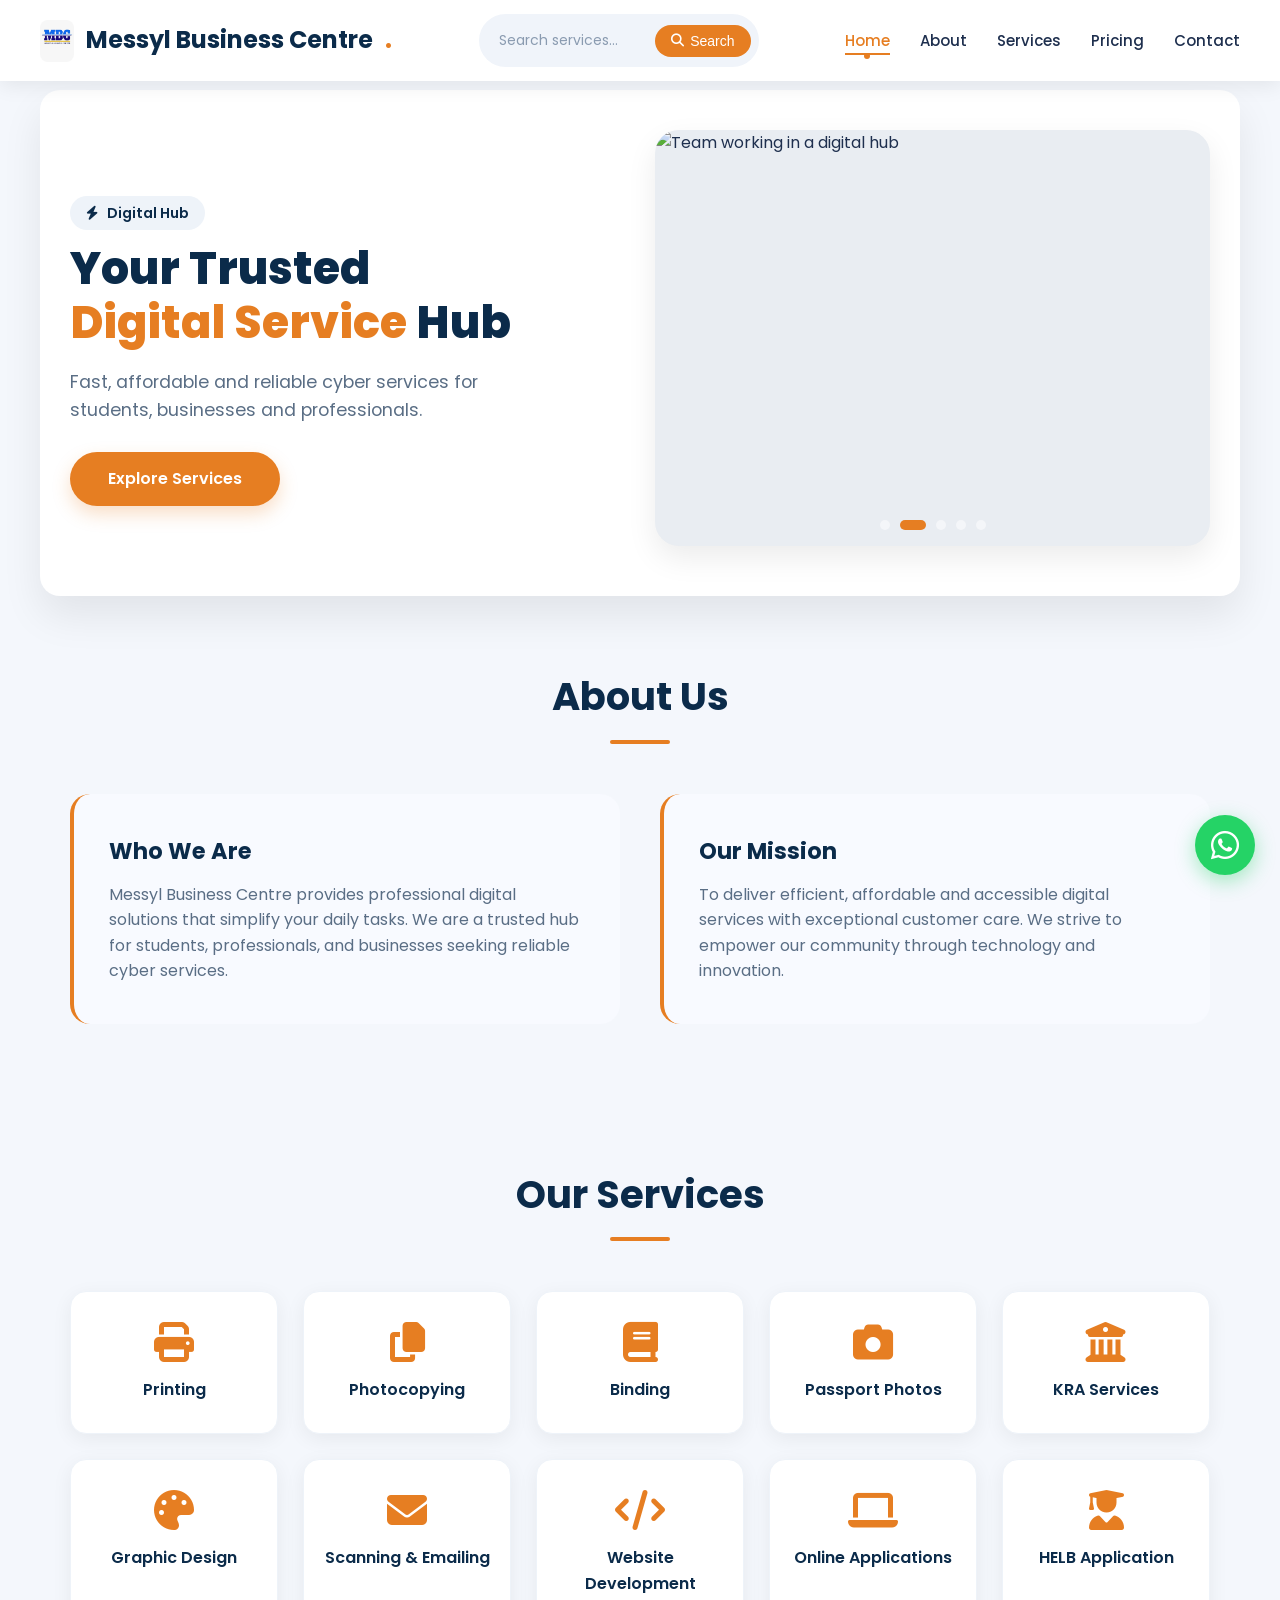
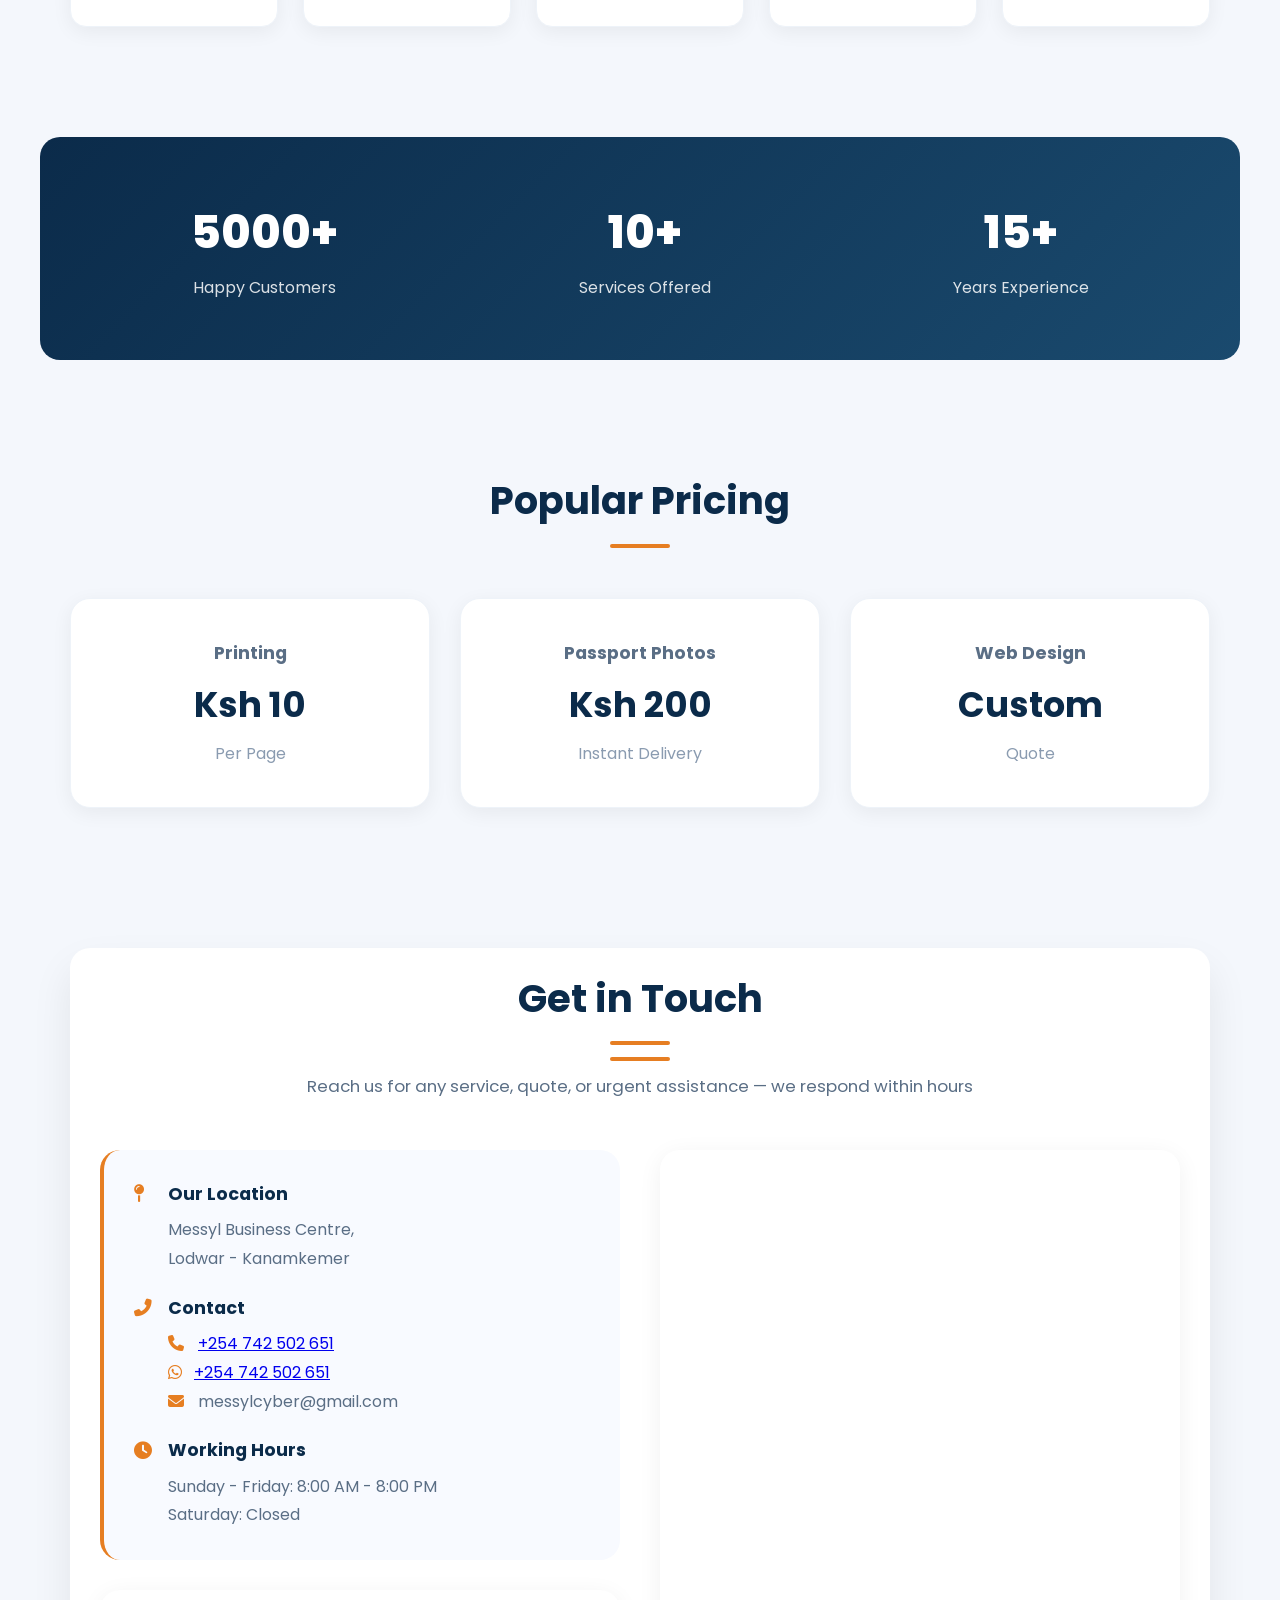
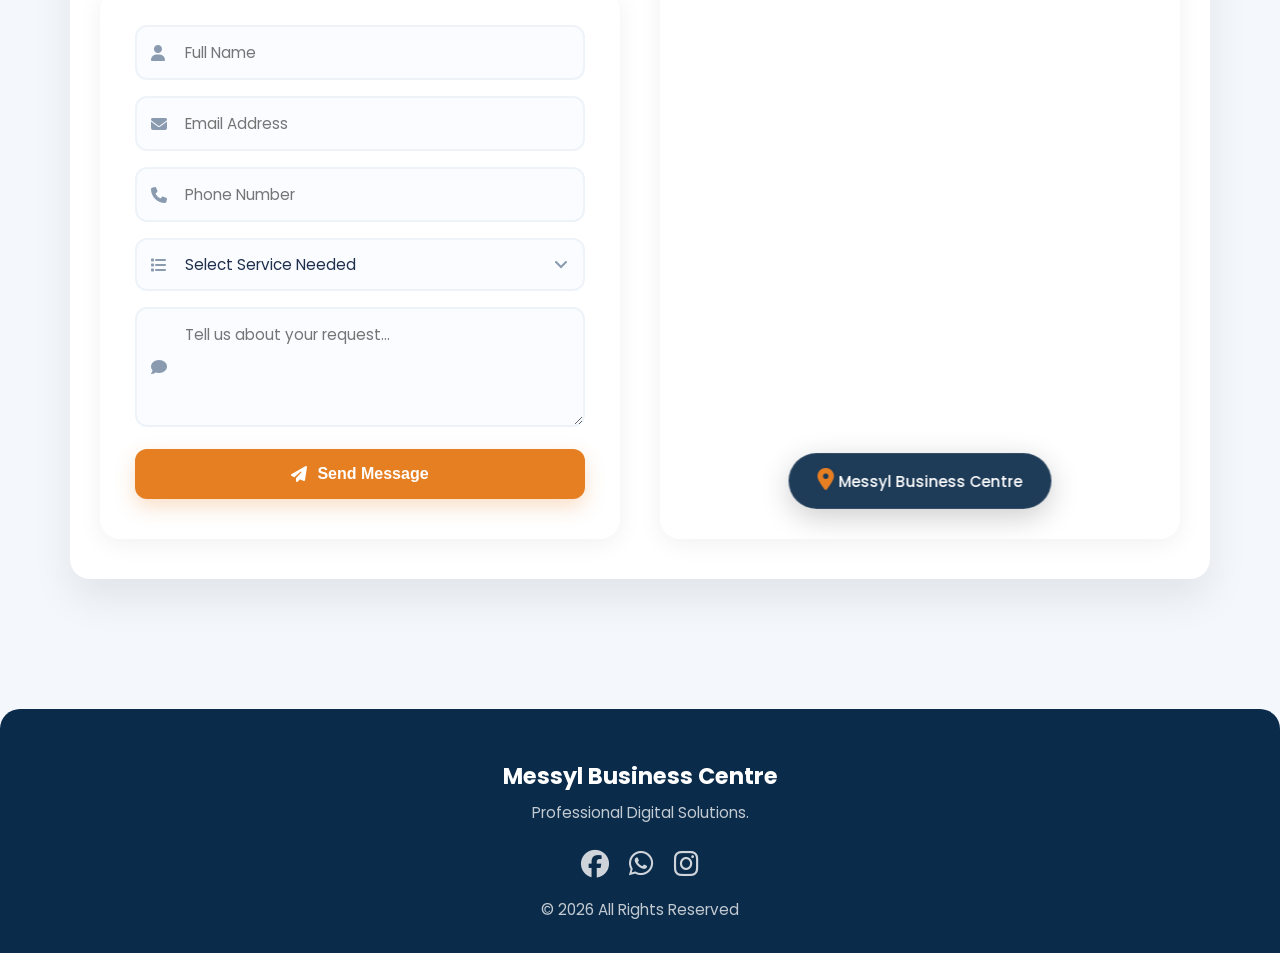
==== commit 945480b1: "Corrected javascript and html implimentation, working form" ====
--- a/index.html
+++ b/index.html
@@ -146,43 +146,41 @@
                     <h3><i class="fas fa-clock"></i> Working Hours</h3>
                     <p>Sunday - Friday: 8:00 AM - 8:00 PM<br>Saturday: Closed</p>
                 </div>
-
                 <div class="contact-form">
-                    <form id="contactForm" action="https://api.web3forms.com/submit" method="POST">
-                        <input type="hidden" name="access_key" value="e8052615-d6a7-4040-a3dd-934c91fbbc08">
-                        <div class="input-group">
-                            <i class="fas fa-user"></i>
-                            <input id="name" type="text" placeholder="Full Name" required>
-                        </div>
-                        <div class="input-group">
-                            <i class="fas fa-envelope"></i>
-                            <input id="email" type="email" placeholder="Email Address" required>
-                        </div>
-                        <div class="input-group">
-                            <i class="fas fa-phone"></i>
-                            <input id="phone" type="tel" placeholder="Phone Number">
-                        </div>
-                        <div class="input-group">
-                            <i class="fas fa-list"></i>
-                            <select id="service">
-                                <option>Select Service Needed</option>
-                                <option>Printing/Copying</option>
-                                <option>Passport Photos</option>
-                                <option>KRA Services</option>
-                                <option>Graphic Design</option>
-                                <option>Website Development</option>
-                                <option>HELB / Online Application</option>
-                                <option>Other</option>
-                            </select>
-                        </div>
-                        <div class="input-group">
-                            <i class="fas fa-comment"></i>
-                            <textarea id="message" rows="3" placeholder="Tell us about your request..."></textarea>
-                        </div>
-                        <button type="submit" class="btn-primary">
-                            <i class="fas fa-paper-plane"></i> Send Message
-                        </button>
-                    </form>
+                <form id="contactForm">
+                    <div class="input-group">
+                        <i class="fas fa-user"></i>
+                        <input name="name" type="text" placeholder="Full Name" required>
+                    </div>
+                    <div class="input-group">
+                        <i class="fas fa-envelope"></i>
+                        <input name="email" type="email" placeholder="Email Address" required>
+                    </div>
+                    <div class="input-group">
+                        <i class="fas fa-phone"></i>
+                        <input name="phone" type="tel" placeholder="Phone Number">
+                    </div>
+                    <div class="input-group">
+                        <i class="fas fa-list"></i>
+                        <select name="service">
+                            <option value="">Select Service Needed</option>
+                            <option>Printing/Copying</option>
+                            <option>Passport Photos</option>
+                            <option>KRA Services</option>
+                            <option>Graphic Design</option>
+                            <option>Website Development</option>
+                            <option>HELB / Online Application</option>
+                            <option>Other</option>
+                        </select>
+                    </div>
+                    <div class="input-group">
+                        <i class="fas fa-comment"></i>
+                        <textarea name="message" rows="3" placeholder="Tell us about your request..."></textarea>
+                    </div>
+                    <button type="submit" class="btn-primary">
+                        <i class="fas fa-paper-plane"></i> Send Message
+                    </button>
+                </form>
                 </div>
             </div>
 
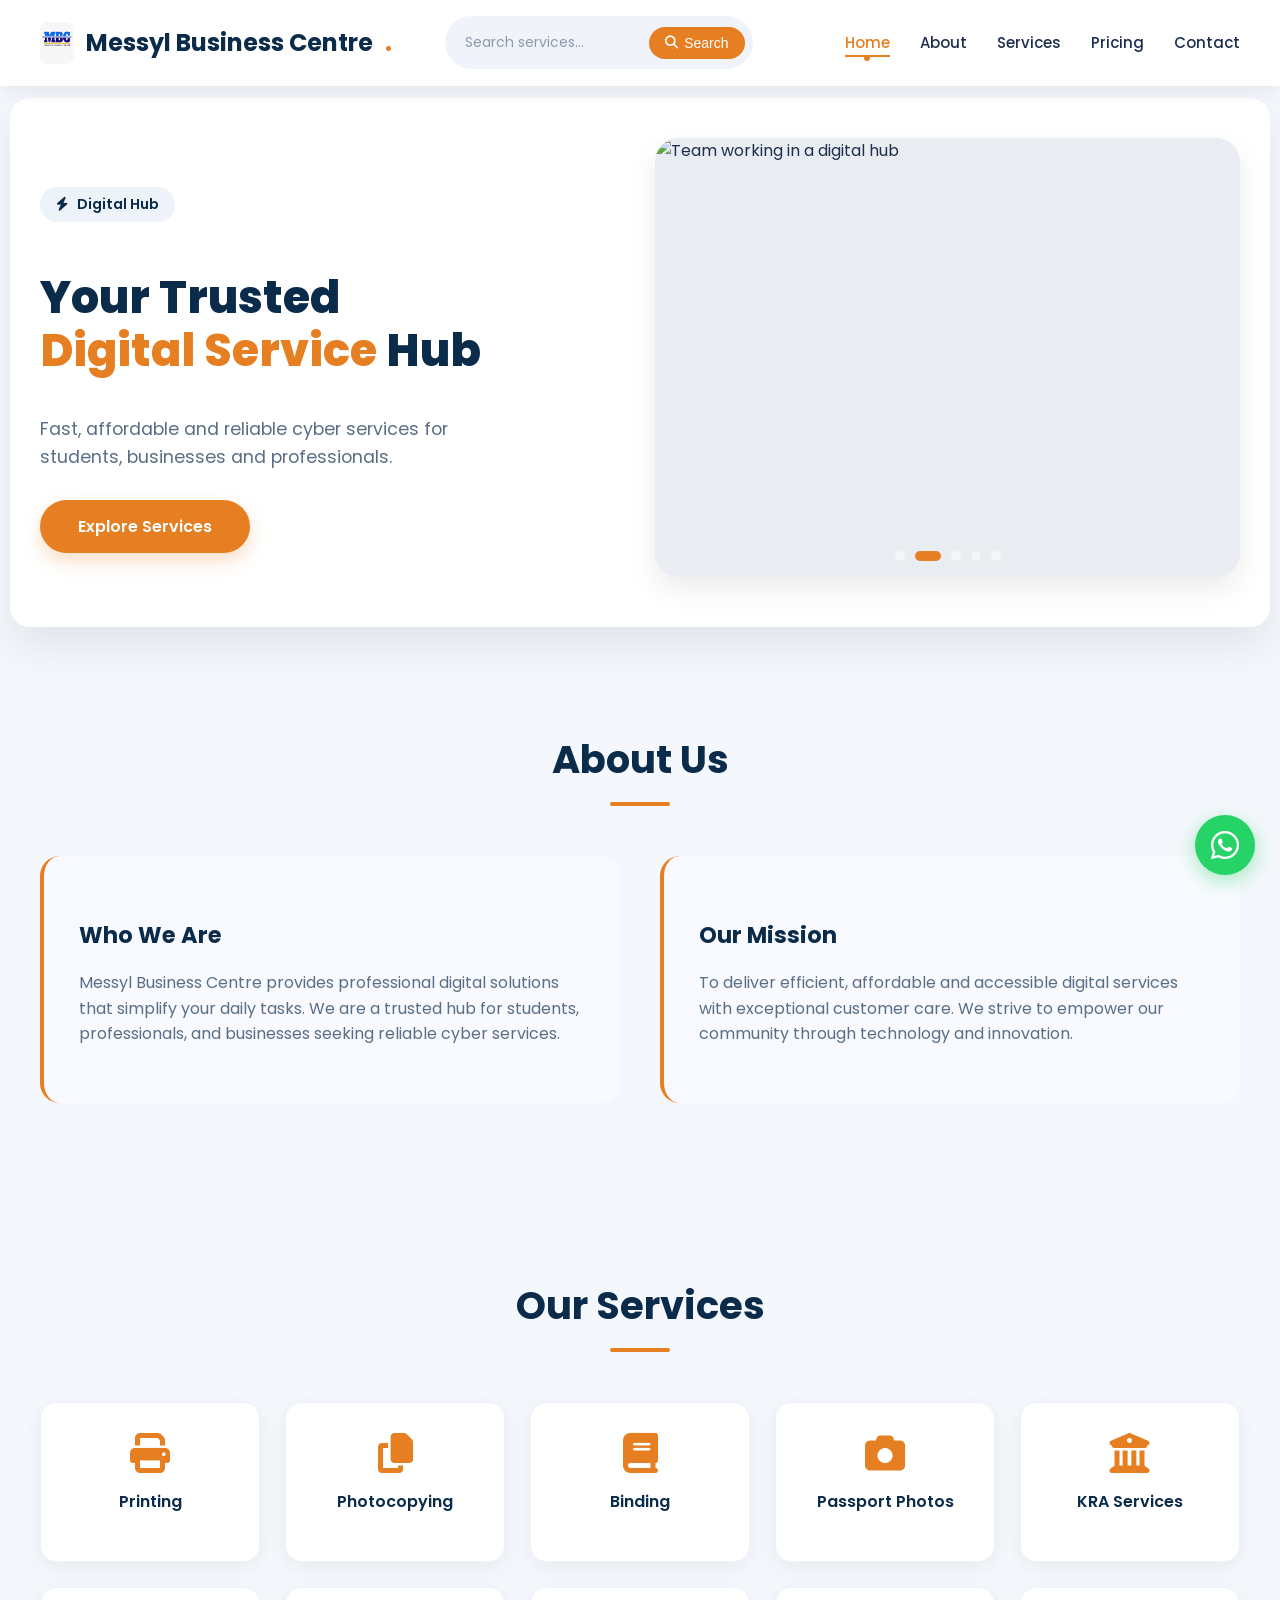
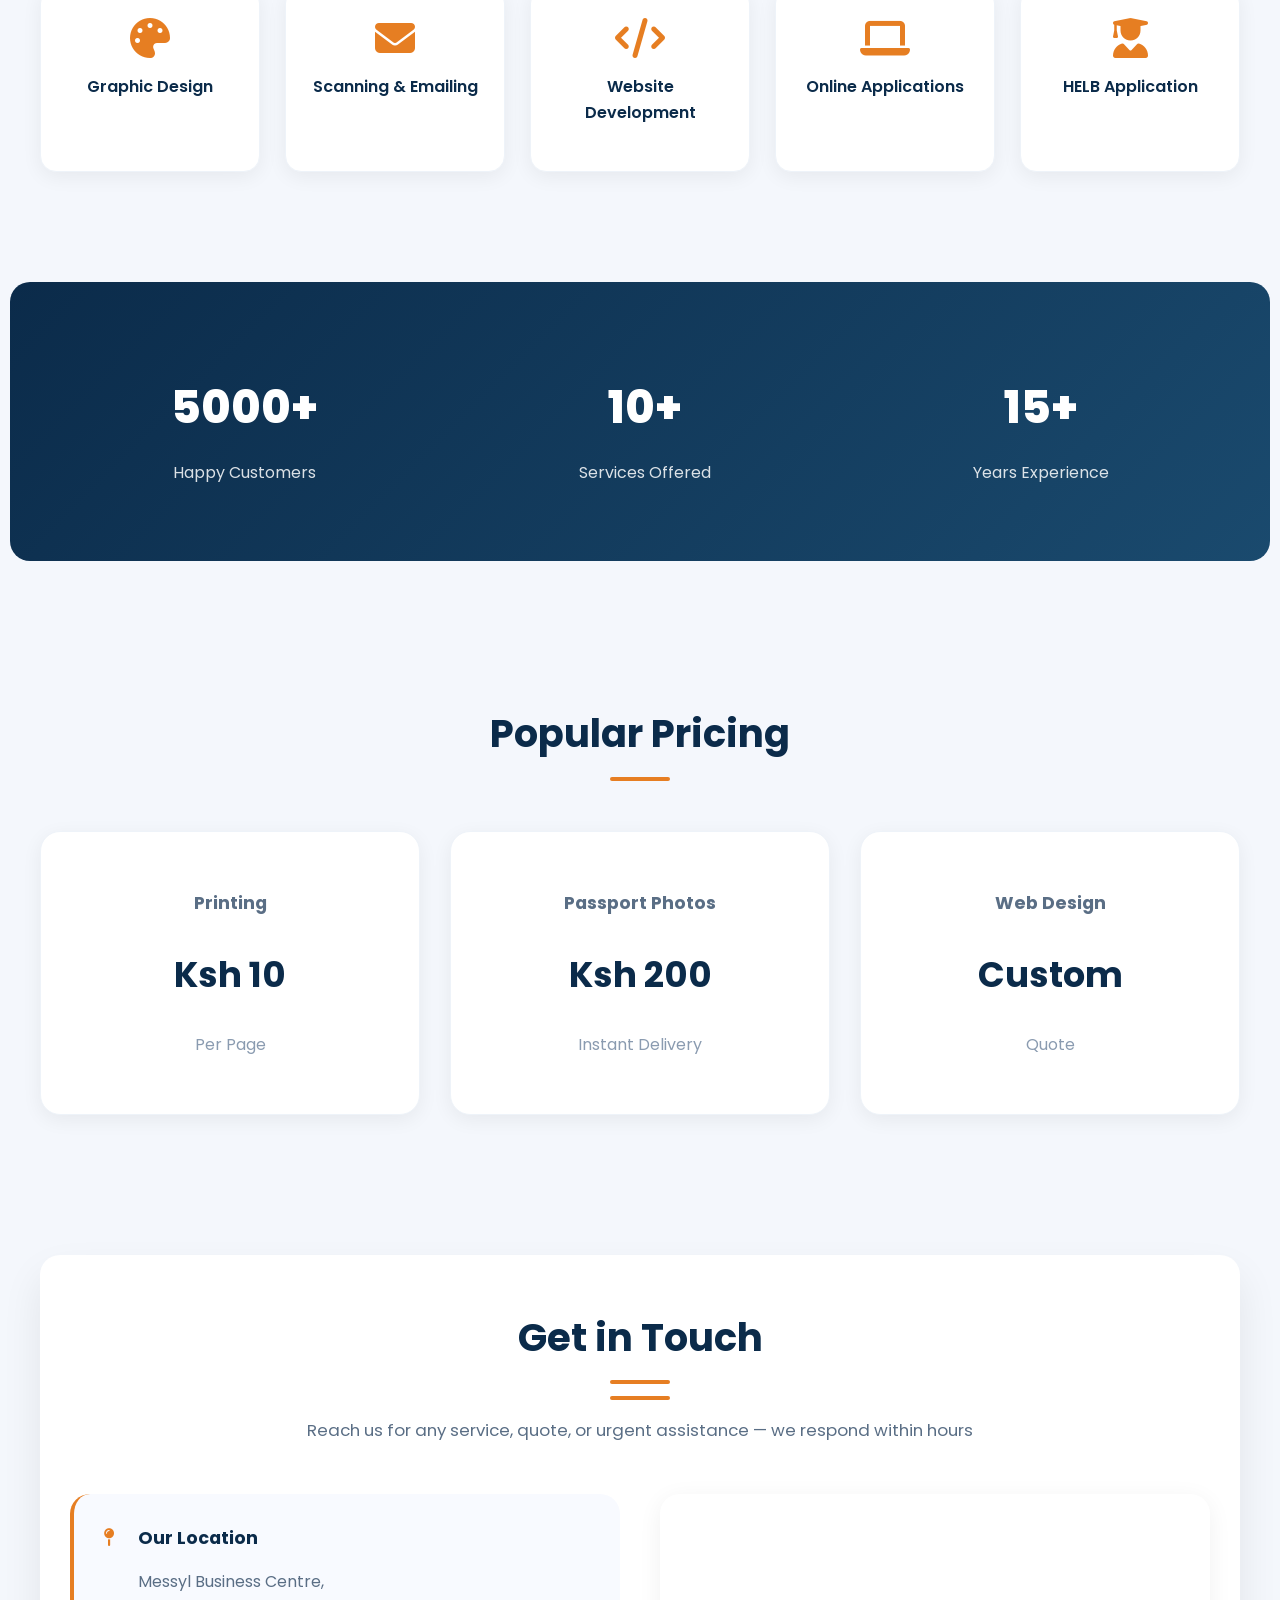
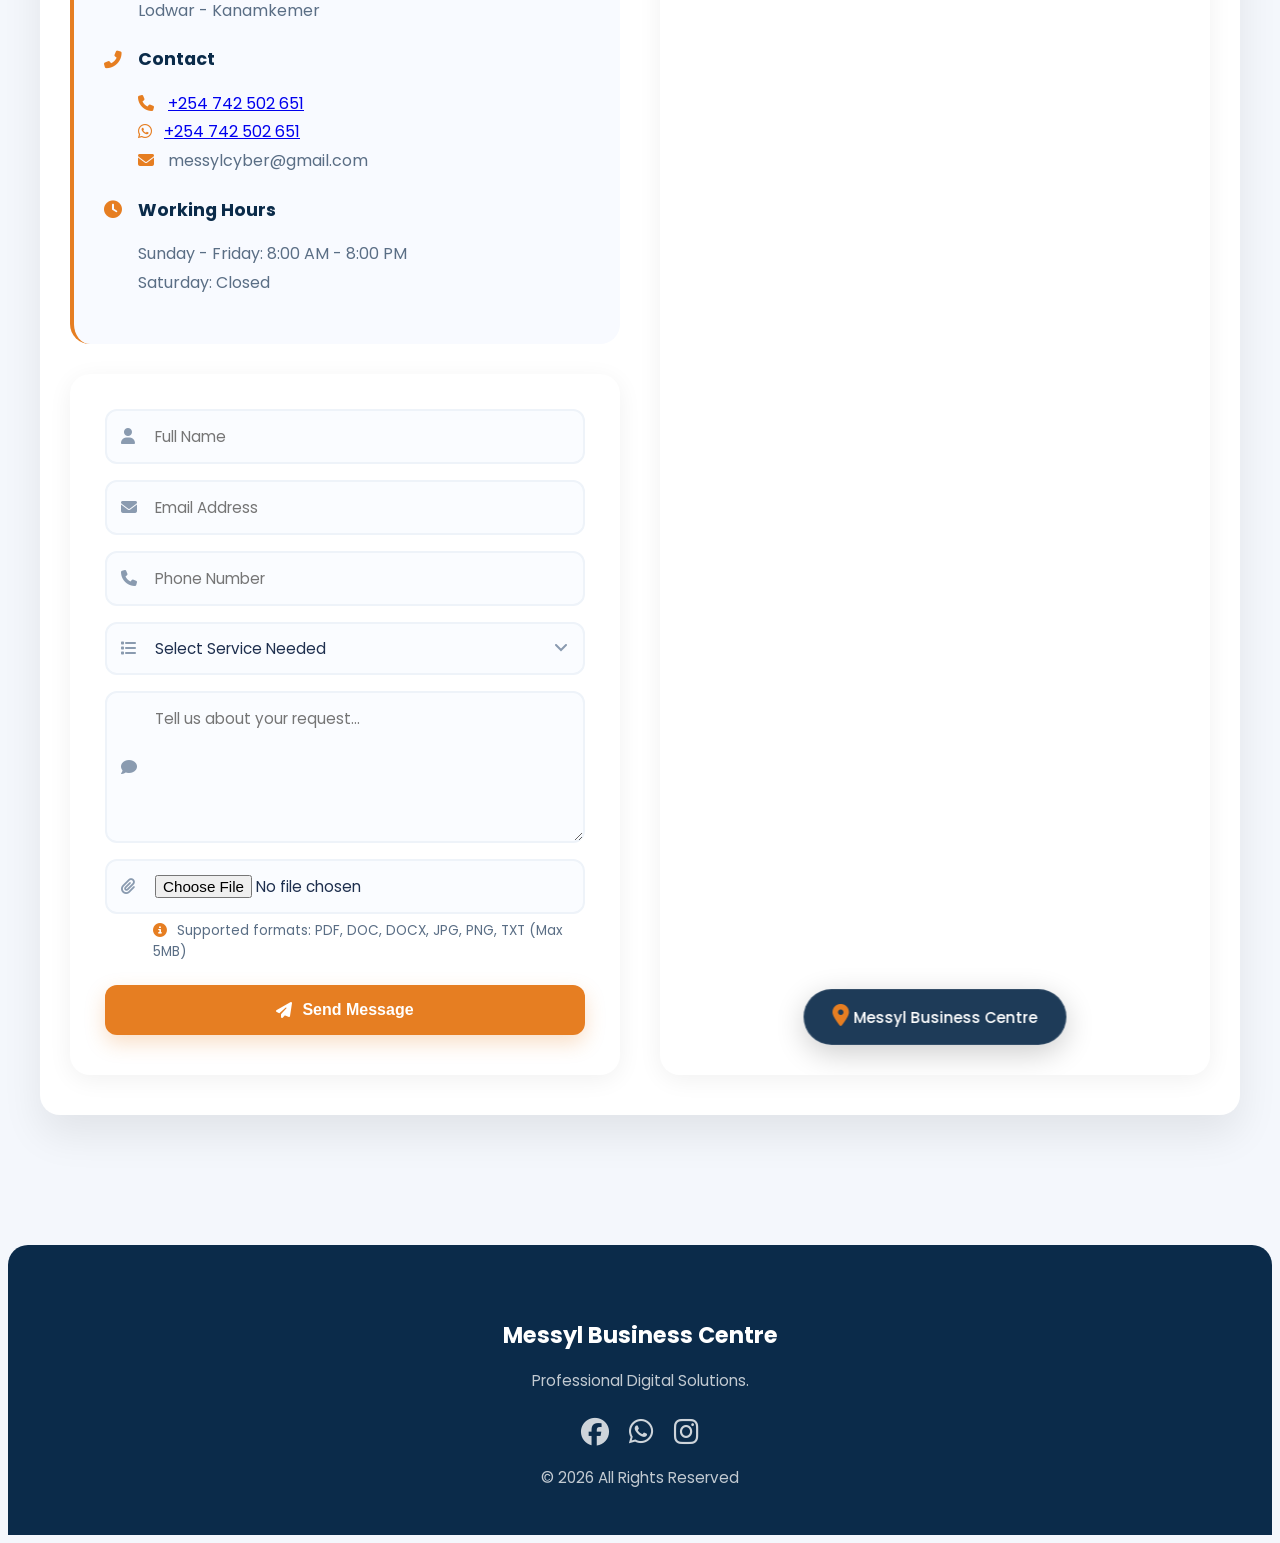
==== commit 487d29b9: "Merge pull request #4 from FranklineOmollo126/File-upload-feature File upload feature" ====
--- a/index.html
+++ b/index.html
@@ -46,10 +46,10 @@
     <div class="search-overlay" id="searchOverlay">
         <div id="searchResults"></div>
     </div>
-        <div class="container">
+        <div class="container" id="home">
 
         <!--  HERO SECTION -->
-        <section class="hero" id="home">
+        <section class="hero">
             <div class="hero-text">
                  <br>
                 <span class="tag"><i class="fas fa-bolt" style="margin-right:6px;"></i> Digital Hub</span>
@@ -177,6 +177,15 @@
                         <i class="fas fa-comment"></i>
                         <textarea name="message" rows="3" placeholder="Tell us about your request..."></textarea>
                     </div>
+
+                    <div class="input-group">
+    <i class="fas fa-paperclip"></i>
+    <input type="file" id="fileAttachment" accept=".pdf,.doc,.docx,.jpg,.jpeg,.png,.txt" style="padding: 14px 18px 14px 48px; border: 2px solid #eef3f9; border-radius: 12px; font-family: 'Poppins', sans-serif; font-size: 0.95rem; transition: 0.3s; background: #fafcff; color: #1e2f4e; width: 100%;">
+</div>
+<div class="file-info" id="fileInfo" style="font-size: 0.85rem; color: #5a6e85; margin-top: -10px; padding-left: 48px;">
+    <i class="fas fa-info-circle" style="color: #e67e22;"></i> 
+    Supported formats: PDF, DOC, DOCX, JPG, PNG, TXT (Max 5MB)
+</div>
                     <button type="submit" class="btn-primary">
                         <i class="fas fa-paper-plane"></i> Send Message
                     </button>
--- a/style.css
+++ b/style.css
@@ -1,4 +1,4 @@
-/*BASE STYLES*/
+╒/*BASE STYLES*/
 * {
     margin: 0;
     padding: 0;
@@ -696,6 +696,77 @@
     background-position: right 16px center;
 }
 
+/* ============================================
+   FILE INPUT STYLES
+   ============================================ */
+
+/* Style the file input */
+.input-group input[type="file"] {
+    padding: 14px 18px 14px 48px;
+    border: 2px solid #eef3f9;
+    border-radius: 12px;
+    font-family: 'Poppins', sans-serif;
+    font-size: 0.95rem;
+    transition: 0.3s;
+    background: #fafcff;
+    color: #1e2f4e;
+    width: 100%;
+    cursor: pointer;
+}
+
+.input-group input[type="file"]:hover {
+    border-color: #e67e22;
+}
+
+.input-group input[type="file"]:focus {
+    outline: none;
+    border-color: #e67e22;
+    box-shadow: 0 0 0 4px rgba(230, 126, 34, 0.08);
+}
+
+/* File info text */
+.file-info {
+    font-size: 0.85rem;
+    color: #5a6e85;
+    margin-top: -10px;
+    padding-left: 48px;
+}
+
+.file-info i {
+    color: #e67e22;
+    margin-right: 6px;
+}
+
+/* Selected file name display */
+.file-selected {
+    background: #f0f7e8;
+    border: 1px solid #4caf50;
+    border-radius: 8px;
+    padding: 8px 15px;
+    font-size: 0.9rem;
+    color: #2e7d32;
+    margin-top: 5px;
+    display: flex;
+    align-items: center;
+    gap: 10px;
+}
+
+.file-selected i {
+    color: #4caf50;
+}
+
+.file-selected .remove-file {
+    cursor: pointer;
+    color: #d32f2f;
+    font-size: 14px;
+    margin-left: auto;
+}
+
+.file-selected .remove-file:hover {
+    color: #b71c1c;
+}
+
+
 /*SUBMIT BUTTON*/
 .btn-primary {
     background: #e67e22;
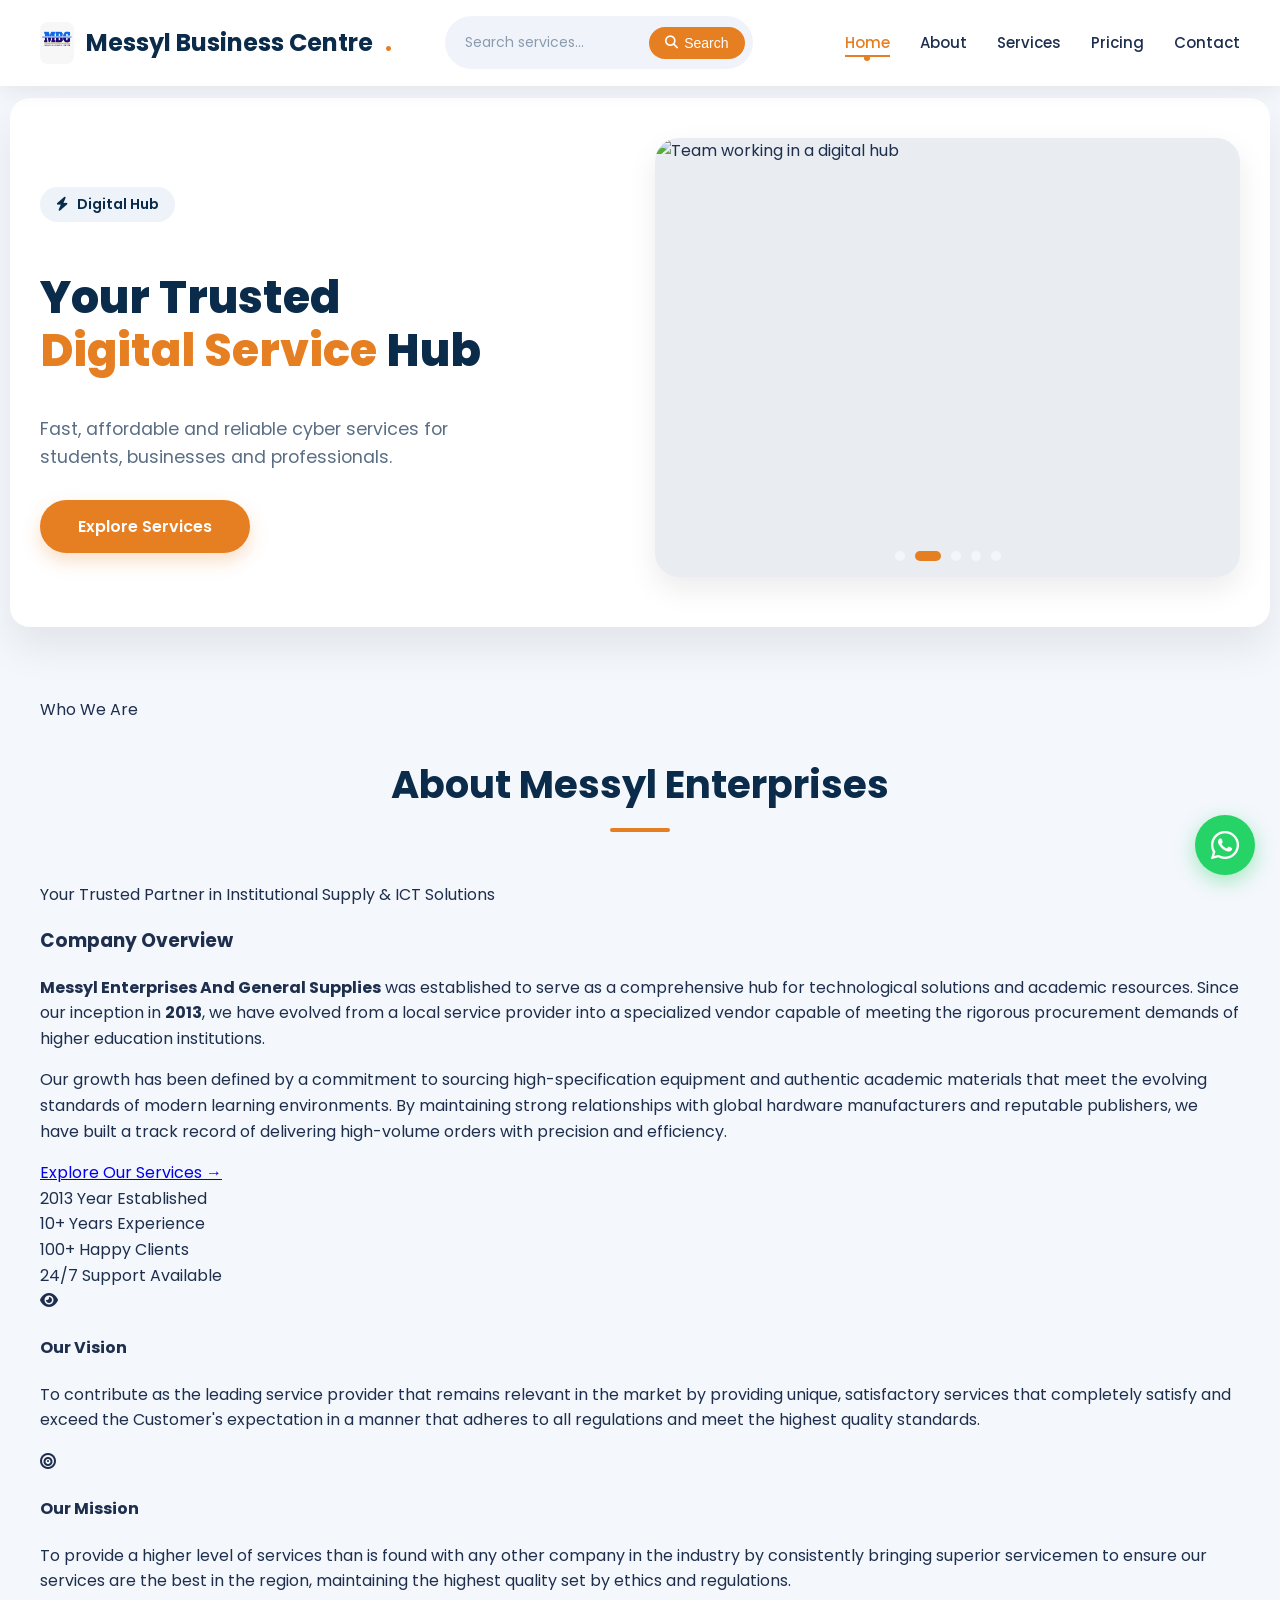
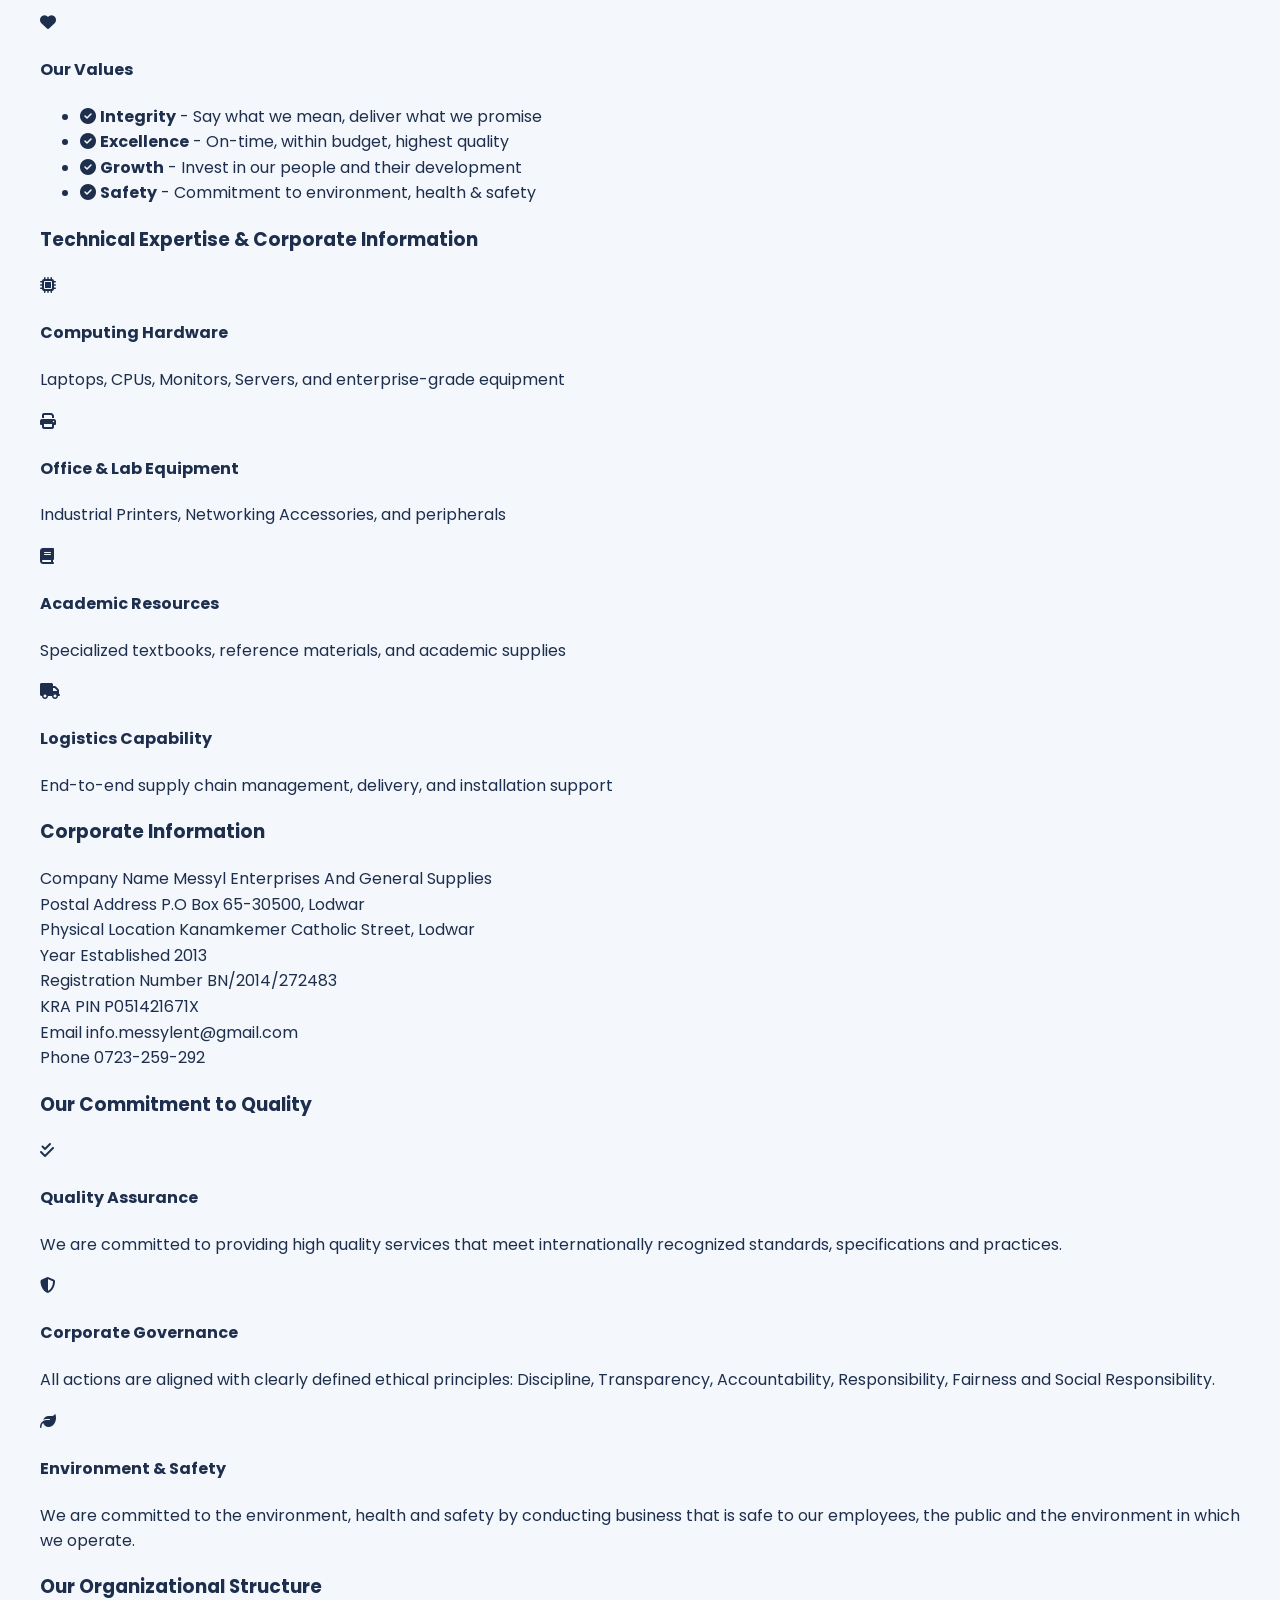
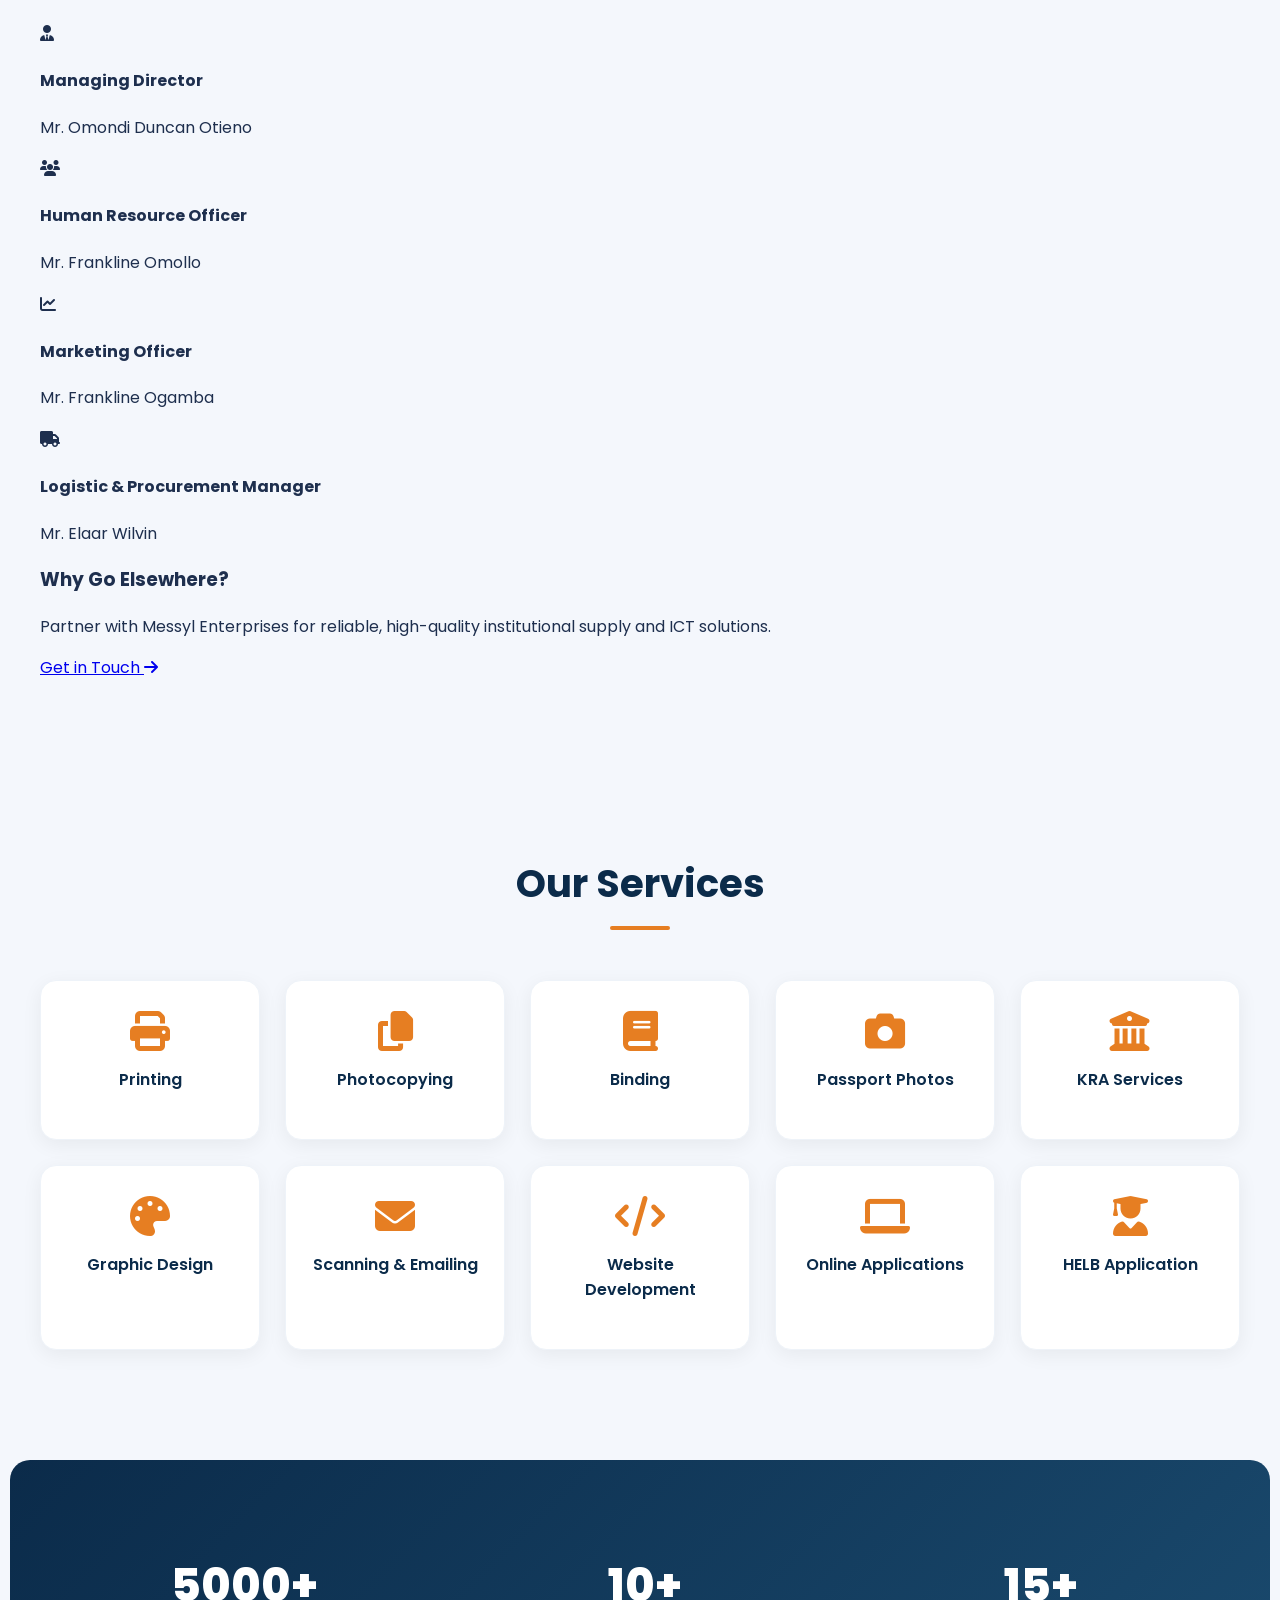
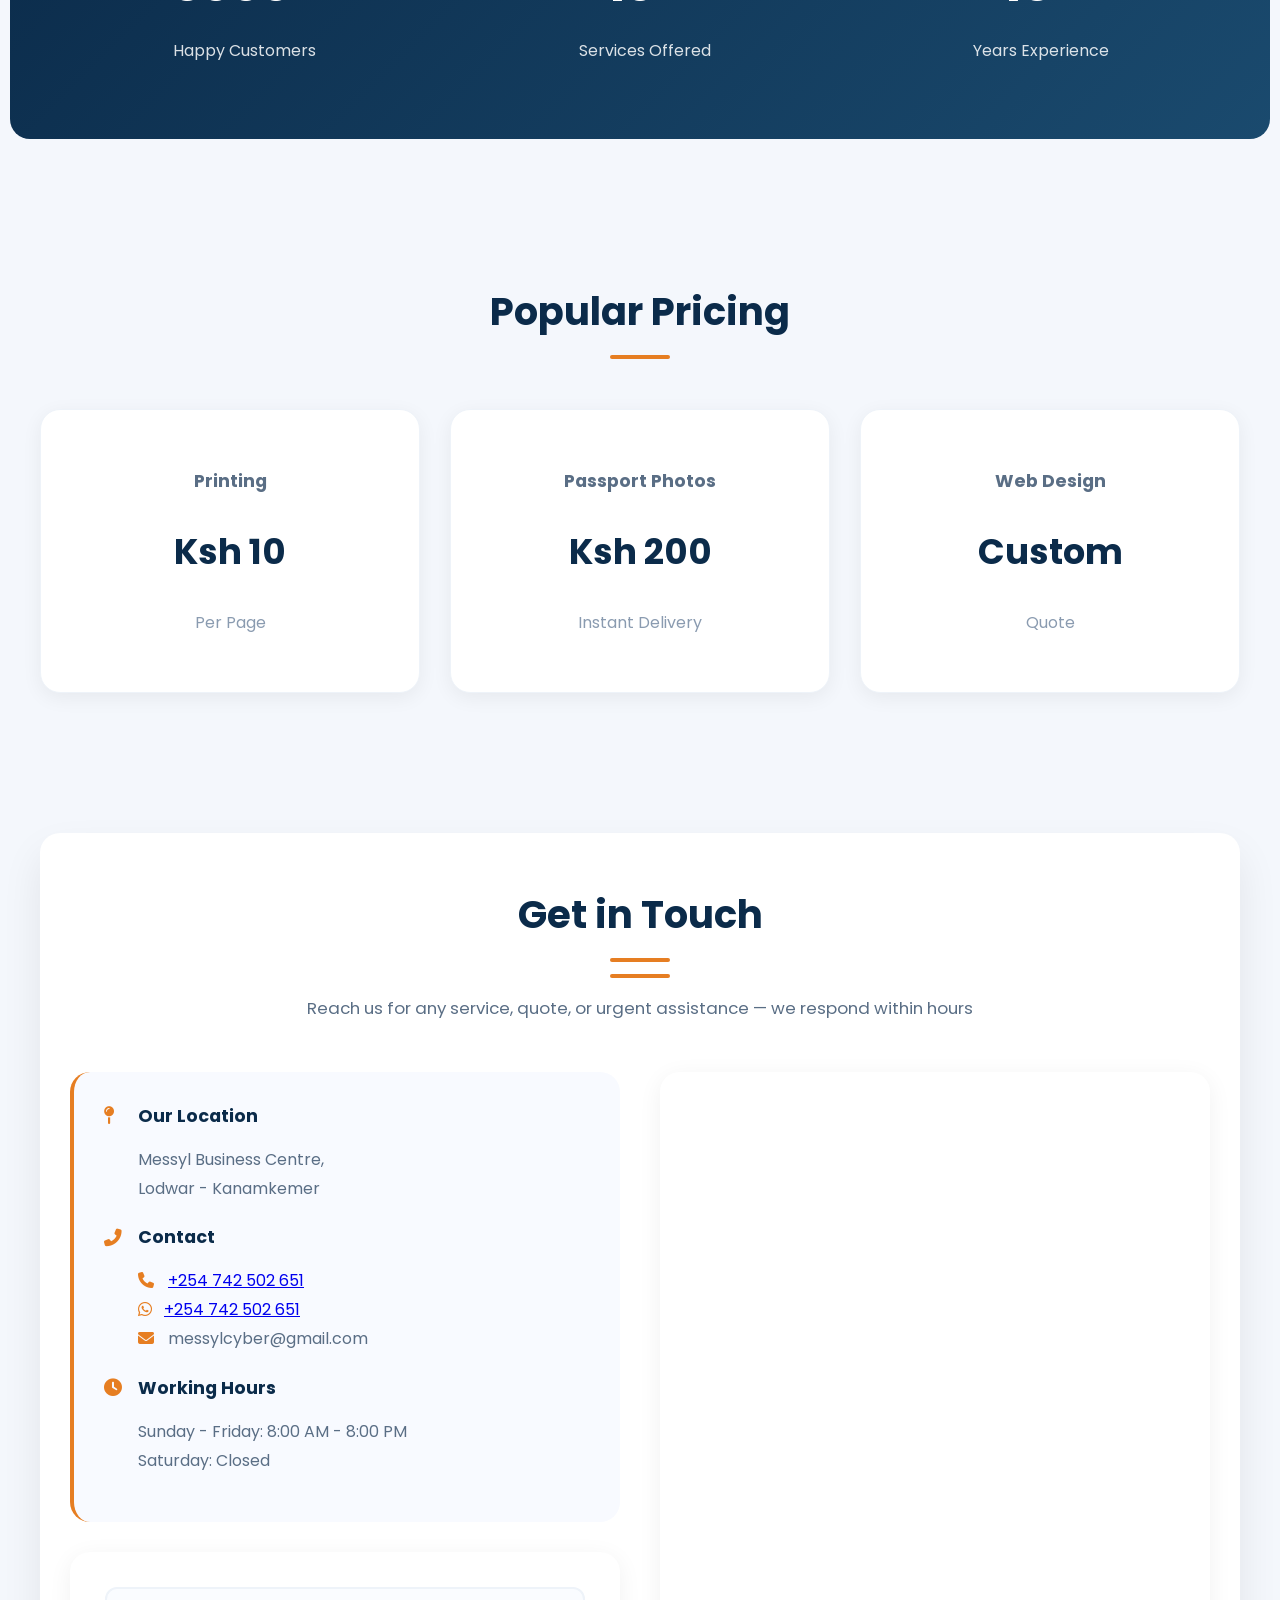
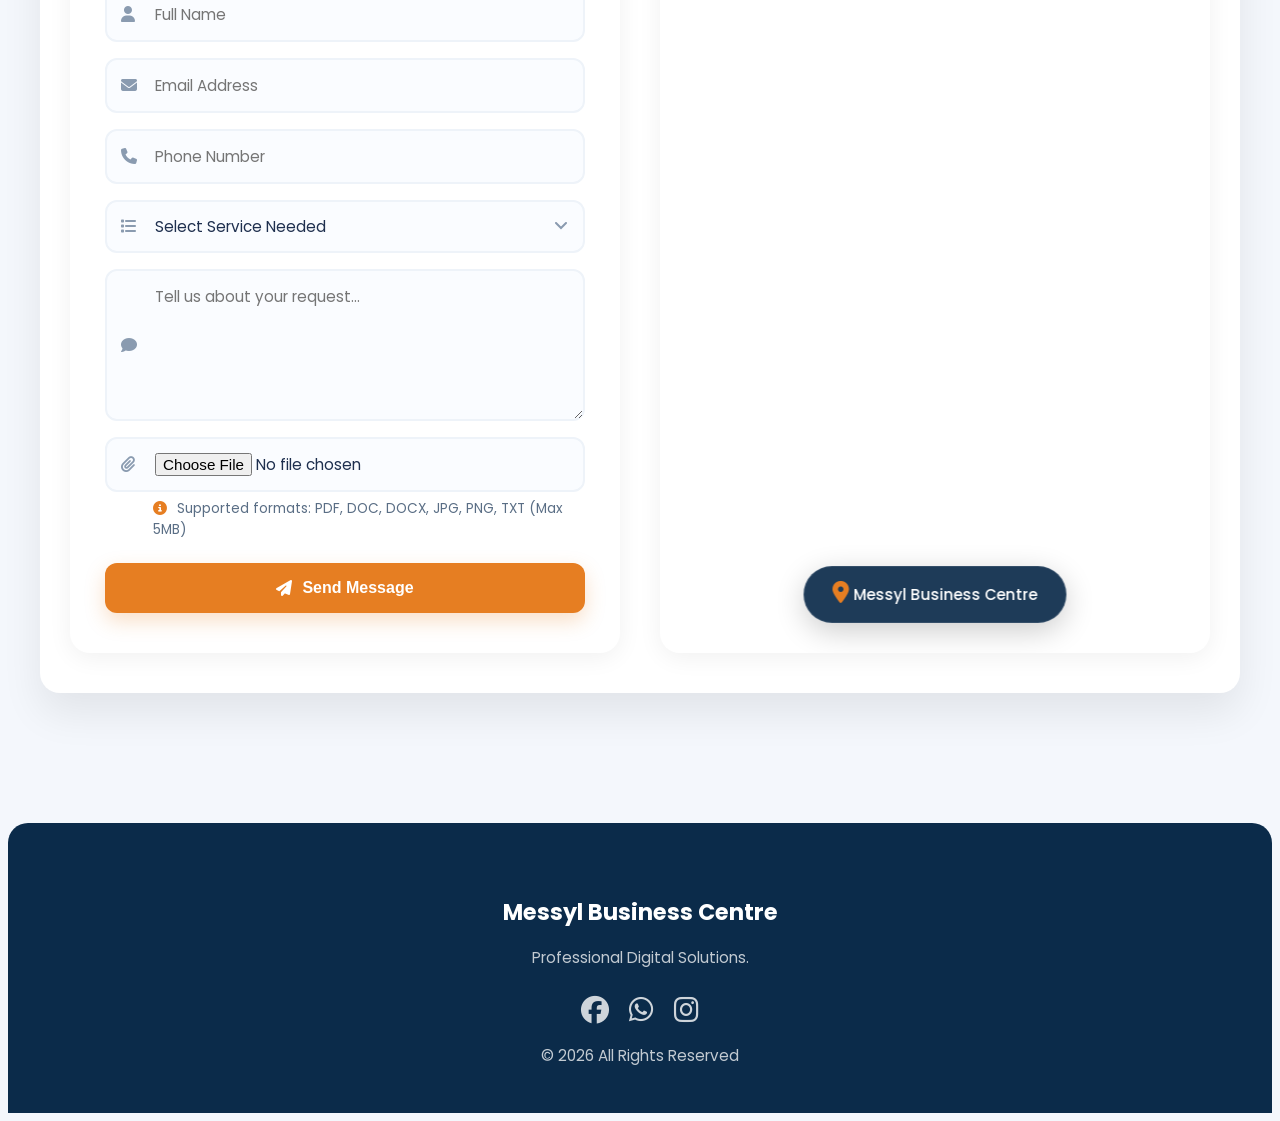
==== commit 21e3a8de: "Fix typo in print statement" ====
--- a/index.html
+++ b/index.html
@@ -74,19 +74,215 @@
 
     </div>
          <!--  ABOUT -->
-    <section id="about">
-        <h2>About Us</h2>
-        <div class="about-grid">
-            <div>
-                <h3>Who We Are</h3>
-                <p>Messyl Business Centre provides professional digital solutions that simplify your daily tasks. We are a trusted hub for students, professionals, and businesses seeking reliable cyber services.</p>
-            </div>
-            <div>
-                <h3>Our Mission</h3>
-                <p>To deliver efficient, affordable and accessible digital services with exceptional customer care. We strive to empower our community through technology and innovation.</p>
-            </div>
-        </div>
-    </section>
+       <section id="about">
+        <div class="about-container">
+            <!-- Section Header -->
+            <div class="about-header">
+                <span class="about-badge">Who We Are</span>
+                <h2>About Messyl Enterprises</h2>
+                <div class="about-accent"></div>
+                <p class="about-subtitle">Your Trusted Partner in Institutional Supply &amp; ICT Solutions</p>
+            </div>
+
+            <!-- Company Overview -->
+            <div class="about-overview">
+                <div class="about-text">
+                    <h3>Company Overview</h3>
+                    <p><strong>Messyl Enterprises And General Supplies</strong> was established to serve as a comprehensive hub for technological solutions and academic resources. Since our inception in <strong>2013</strong>, we have evolved from a local service provider into a specialized vendor capable of meeting the rigorous procurement demands of higher education institutions.</p>
+                    <p>Our growth has been defined by a commitment to sourcing high-specification equipment and authentic academic materials that meet the evolving standards of modern learning environments. By maintaining strong relationships with global hardware manufacturers and reputable publishers, we have built a track record of delivering high-volume orders with precision and efficiency.</p>
+                    <a href="#services" class="btn-about">Explore Our Services →</a>
+                </div>
+                <div class="about-stats-mini">
+                    <div class="stat-item">
+                        <span class="stat-number">2013</span>
+                        <span class="stat-label">Year Established</span>
+                    </div>
+                    <div class="stat-item">
+                        <span class="stat-number">10+</span>
+                        <span class="stat-label">Years Experience</span>
+                    </div>
+                    <div class="stat-item">
+                        <span class="stat-number">100+</span>
+                        <span class="stat-label">Happy Clients</span>
+                    </div>
+                    <div class="stat-item">
+                        <span class="stat-number">24/7</span>
+                        <span class="stat-label">Support Available</span>
+                    </div>
+                </div>
+            </div>
+
+            <!-- Vision, Mission, Values -->
+            <div class="about-vmv">
+                <div class="vmv-card vision">
+                    <div class="vmv-icon">
+                        <i class="fas fa-eye"></i>
+                    </div>
+                    <h4>Our Vision</h4>
+                    <p>To contribute as the leading service provider that remains relevant in the market by providing unique, satisfactory services that completely satisfy and exceed the Customer's expectation in a manner that adheres to all regulations and meet the highest quality standards.</p>
+                </div>
+                <div class="vmv-card mission">
+                    <div class="vmv-icon">
+                        <i class="fas fa-bullseye"></i>
+                    </div>
+                    <h4>Our Mission</h4>
+                    <p>To provide a higher level of services than is found with any other company in the industry by consistently bringing superior servicemen to ensure our services are the best in the region, maintaining the highest quality set by ethics and regulations.</p>
+                </div>
+                <div class="vmv-card values">
+                    <div class="vmv-icon">
+                        <i class="fas fa-heart"></i>
+                    </div>
+                    <h4>Our Values</h4>
+                    <ul>
+                        <li><i class="fas fa-check-circle"></i> <strong>Integrity</strong> - Say what we mean, deliver what we promise</li>
+                        <li><i class="fas fa-check-circle"></i> <strong>Excellence</strong> - On-time, within budget, highest quality</li>
+                        <li><i class="fas fa-check-circle"></i> <strong>Growth</strong> - Invest in our people and their development</li>
+                        <li><i class="fas fa-check-circle"></i> <strong>Safety</strong> - Commitment to environment, health &amp; safety</li>
+                    </ul>
+                </div>
+            </div>
+
+            <!-- Technical Expertise & Corporate Info -->
+            <div class="about-expertise">
+                <h3>Technical Expertise &amp; Corporate Information</h3>
+                <div class="expertise-grid">
+                    <div class="expertise-item">
+                        <i class="fas fa-microchip"></i>
+                        <div>
+                            <h4>Computing Hardware</h4>
+                            <p>Laptops, CPUs, Monitors, Servers, and enterprise-grade equipment</p>
+                        </div>
+                    </div>
+                    <div class="expertise-item">
+                        <i class="fas fa-print"></i>
+                        <div>
+                            <h4>Office &amp; Lab Equipment</h4>
+                            <p>Industrial Printers, Networking Accessories, and peripherals</p>
+                        </div>
+                    </div>
+                    <div class="expertise-item">
+                        <i class="fas fa-book"></i>
+                        <div>
+                            <h4>Academic Resources</h4>
+                            <p>Specialized textbooks, reference materials, and academic supplies</p>
+                        </div>
+                    </div>
+                    <div class="expertise-item">
+                        <i class="fas fa-truck"></i>
+                        <div>
+                            <h4>Logistics Capability</h4>
+                            <p>End-to-end supply chain management, delivery, and installation support</p>
+                        </div>
+                    </div>
+                </div>
+            </div>
+
+            <!-- Company Details -->
+            <div class="about-company-details">
+                <h3>Corporate Information</h3>
+                <div class="details-grid">
+                    <div class="detail-item">
+                        <span class="detail-label">Company Name</span>
+                        <span class="detail-value">Messyl Enterprises And General Supplies</span>
+                    </div>
+                    <div class="detail-item">
+                        <span class="detail-label">Postal Address</span>
+                        <span class="detail-value">P.O Box 65-30500, Lodwar</span>
+                    </div>
+                    <div class="detail-item">
+                        <span class="detail-label">Physical Location</span>
+                        <span class="detail-value">Kanamkemer Catholic Street, Lodwar</span>
+                    </div>
+                    <div class="detail-item">
+                        <span class="detail-label">Year Established</span>
+                        <span class="detail-value">2013</span>
+                    </div>
+                    <div class="detail-item">
+                        <span class="detail-label">Registration Number</span>
+                        <span class="detail-value">BN/2014/272483</span>
+                    </div>
+                    <div class="detail-item">
+                        <span class="detail-label">KRA PIN</span>
+                        <span class="detail-value">P051421671X</span>
+                    </div>
+                    <div class="detail-item">
+                        <span class="detail-label">Email</span>
+                        <span class="detail-value">info.messylent@gmail.com</span>
+                    </div>
+                    <div class="detail-item">
+                        <span class="detail-label">Phone</span>
+                        <span class="detail-value">0723-259-292</span>
+                    </div>
+                </div>
+            </div>
+
+            <!-- Quality Commitment -->
+            <div class="about-quality">
+                <h3>Our Commitment to Quality</h3>
+                <div class="quality-grid">
+                    <div class="quality-item">
+                        <i class="fas fa-check-double"></i>
+                        <div>
+                            <h4>Quality Assurance</h4>
+                            <p>We are committed to providing high quality services that meet internationally recognized standards, specifications and practices.</p>
+                        </div>
+                    </div>
+                    <div class="quality-item">
+                        <i class="fas fa-shield-alt"></i>
+                        <div>
+                            <h4>Corporate Governance</h4>
+                            <p>All actions are aligned with clearly defined ethical principles: Discipline, Transparency, Accountability, Responsibility, Fairness and Social Responsibility.</p>
+                        </div>
+                    </div>
+                    <div class="quality-item">
+                        <i class="fas fa-leaf"></i>
+                        <div>
+                            <h4>Environment &amp; Safety</h4>
+                            <p>We are committed to the environment, health and safety by conducting business that is safe to our employees, the public and the environment in which we operate.</p>
+                        </div>
+                    </div>
+                </div>
+            </div>
+
+            <!-- Company Structure -->
+            <div class="about-structure">
+                <h3>Our Organizational Structure</h3>
+                <div class="structure-chart">
+                    <div class="structure-top">
+                        <div class="structure-node ceo">
+                            <i class="fas fa-user-tie"></i>
+                            <h4>Managing Director</h4>
+                            <p>Mr. Omondi Duncan Otieno </p>
+                        </div>
+                    </div>
+                    <div class="structure-bottom">
+                        <div class="structure-node">
+                            <i class="fas fa-users"></i>
+                            <h4>Human Resource Officer</h4>
+                            <p>Mr. Frankline Omollo</p>
+                        </div>
+                        <div class="structure-node">
+                            <i class="fas fa-chart-line"></i>
+                            <h4>Marketing Officer</h4>
+                            <p>Mr. Frankline Ogamba</p>
+                        </div>
+                        <div class="structure-node">
+                            <i class="fas fa-truck"></i>
+                            <h4>Logistic &amp; Procurement Manager</h4>
+                            <p>Mr. Elaar Wilvin</p>
+                        </div>
+                    </div>
+                </div>
+            </div>
+
+            <!-- CTA -->
+            <div class="about-cta">
+                <h3>Why Go Elsewhere?</h3>
+                <p>Partner with Messyl Enterprises for reliable, high-quality institutional supply and ICT solutions.</p>
+                <a href="#contact" class="btn-cta">Get in Touch <i class="fas fa-arrow-right"></i></a>
+            </div>
+        </div>
+    </section>   
 
     <!--  SERVICES  -->
     <section id="services">
